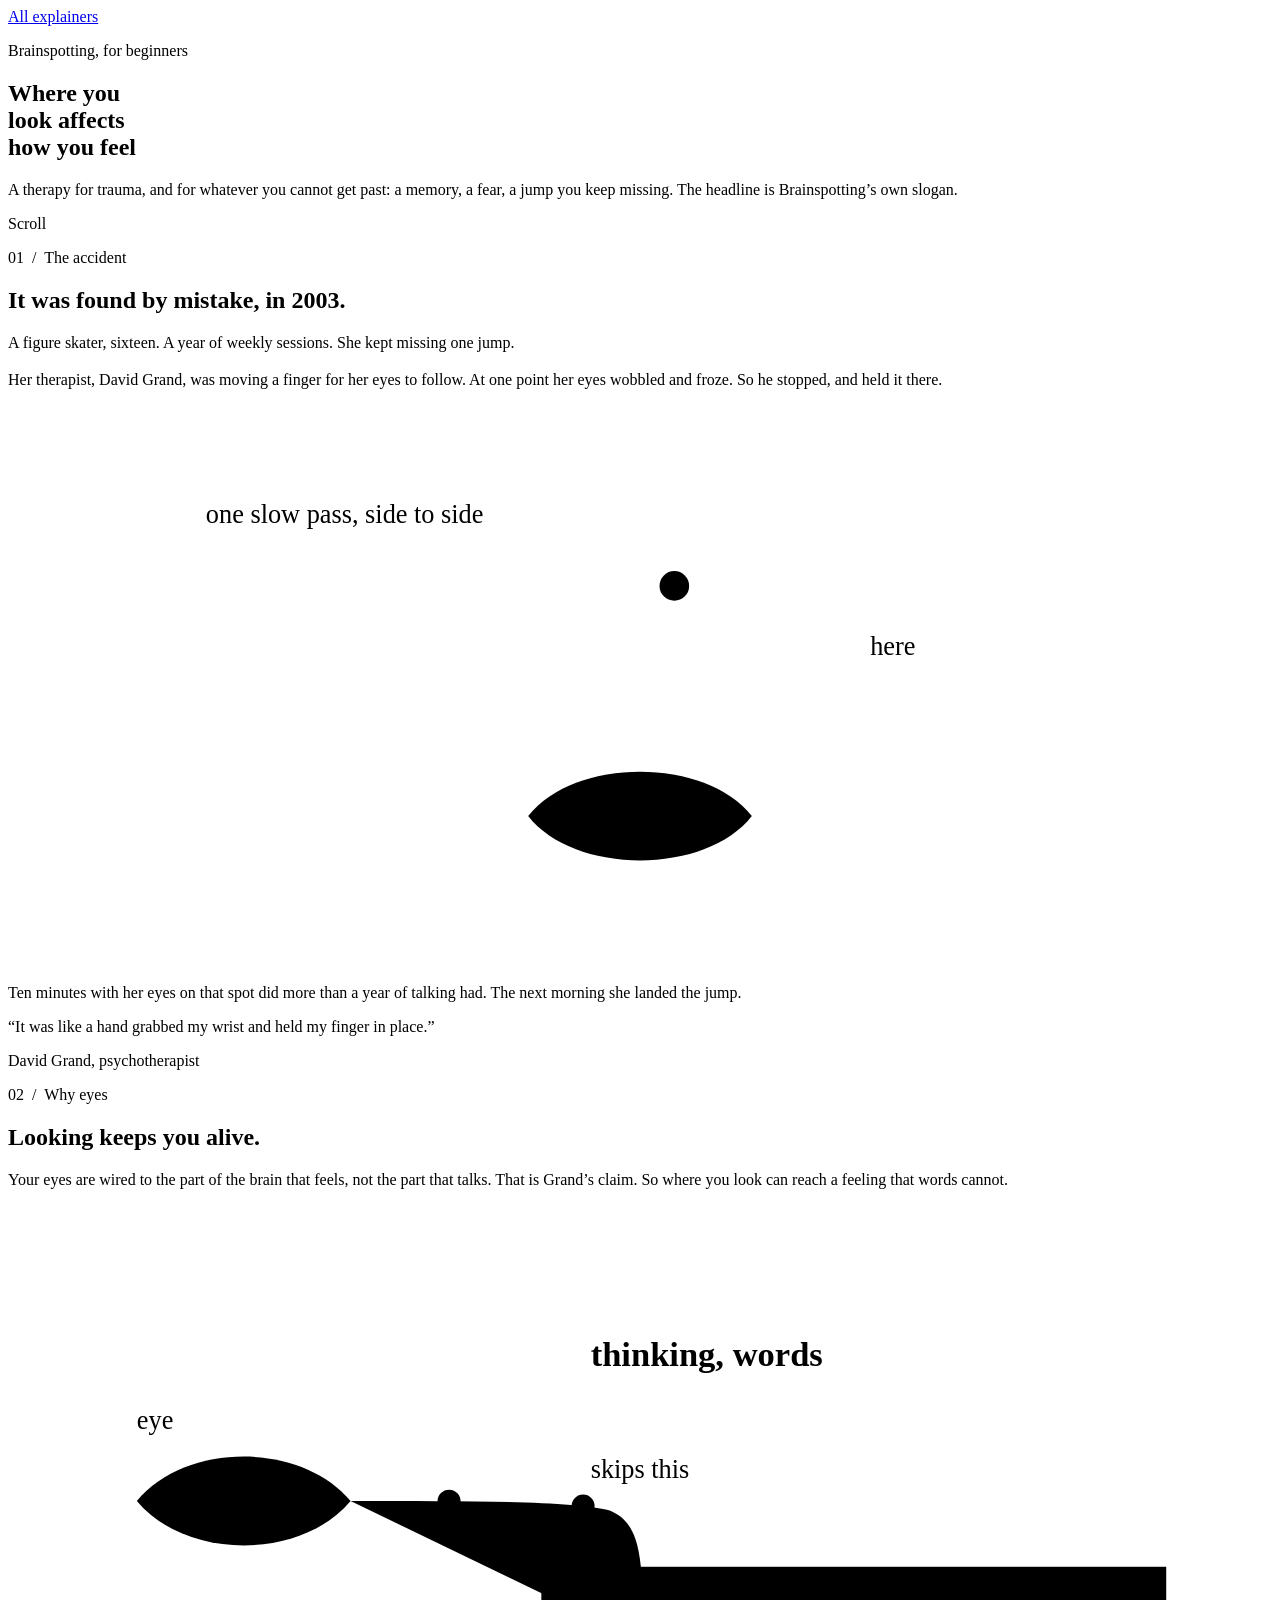
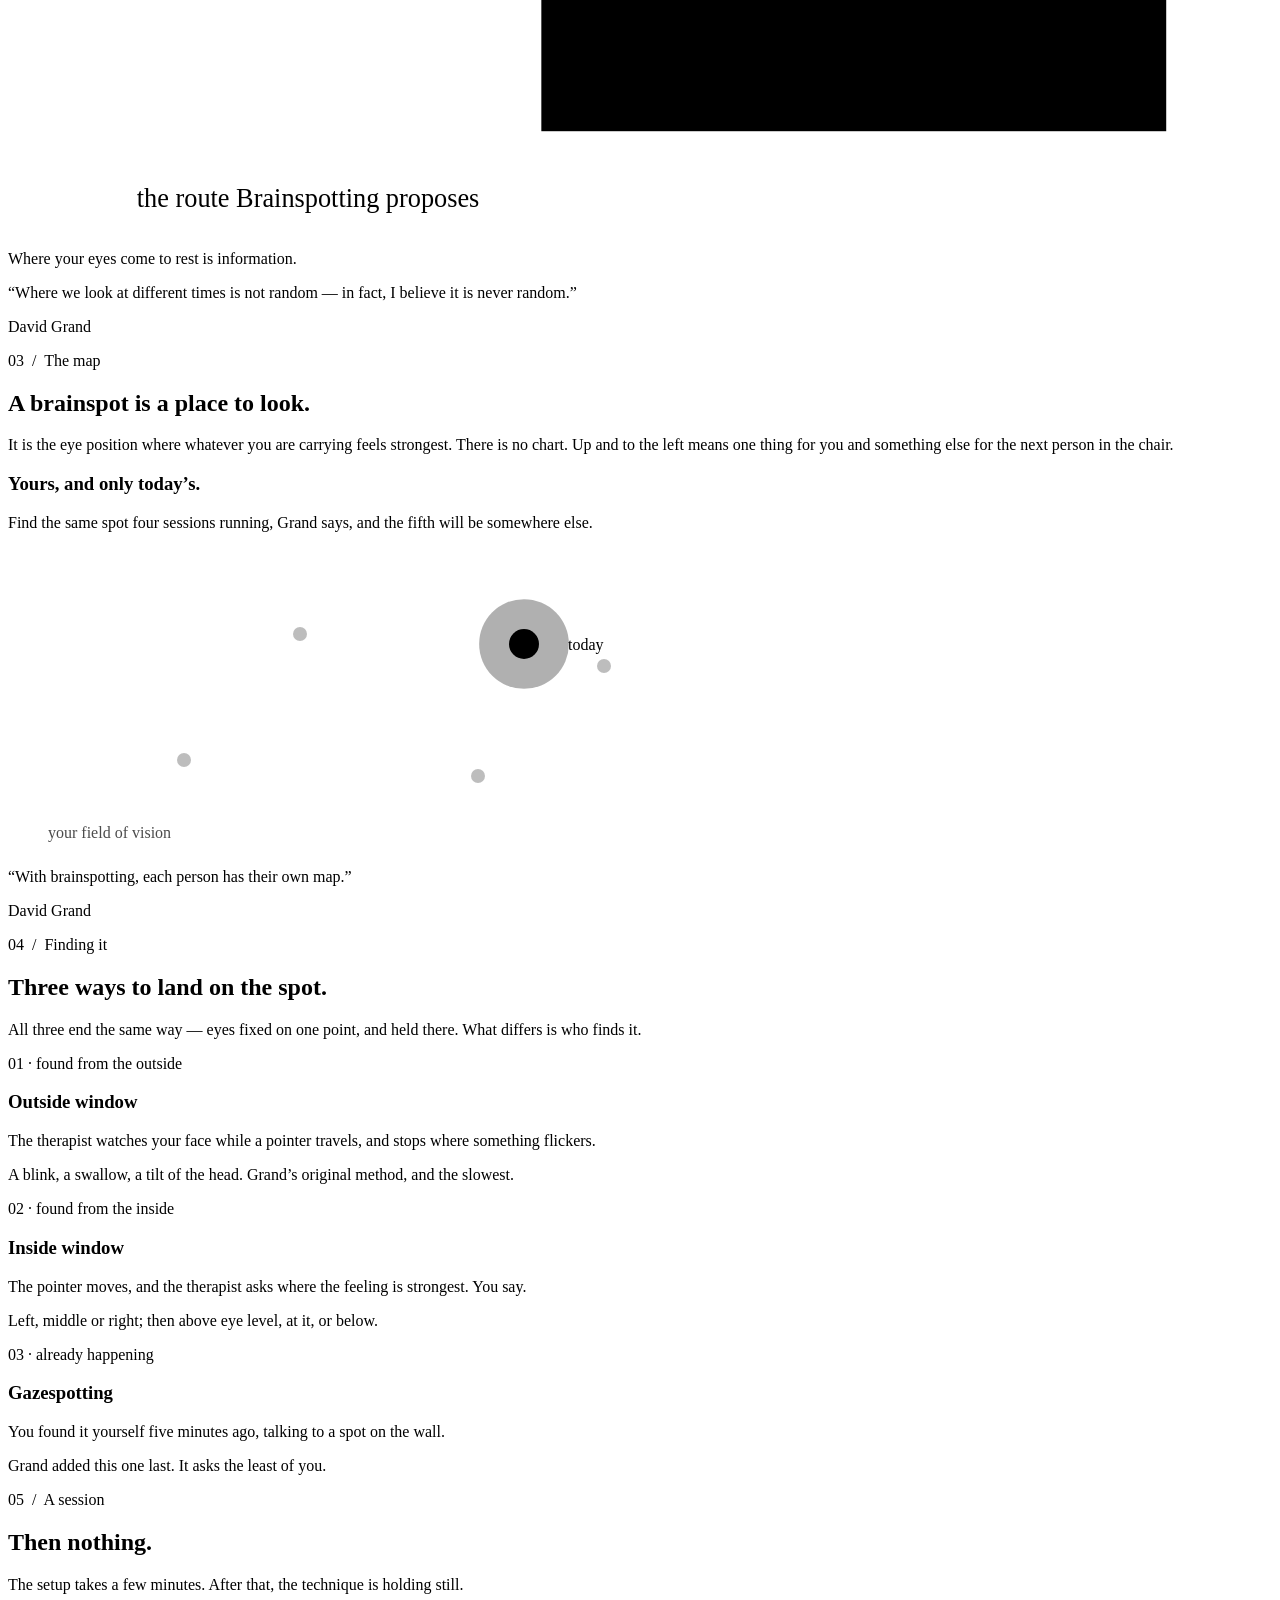
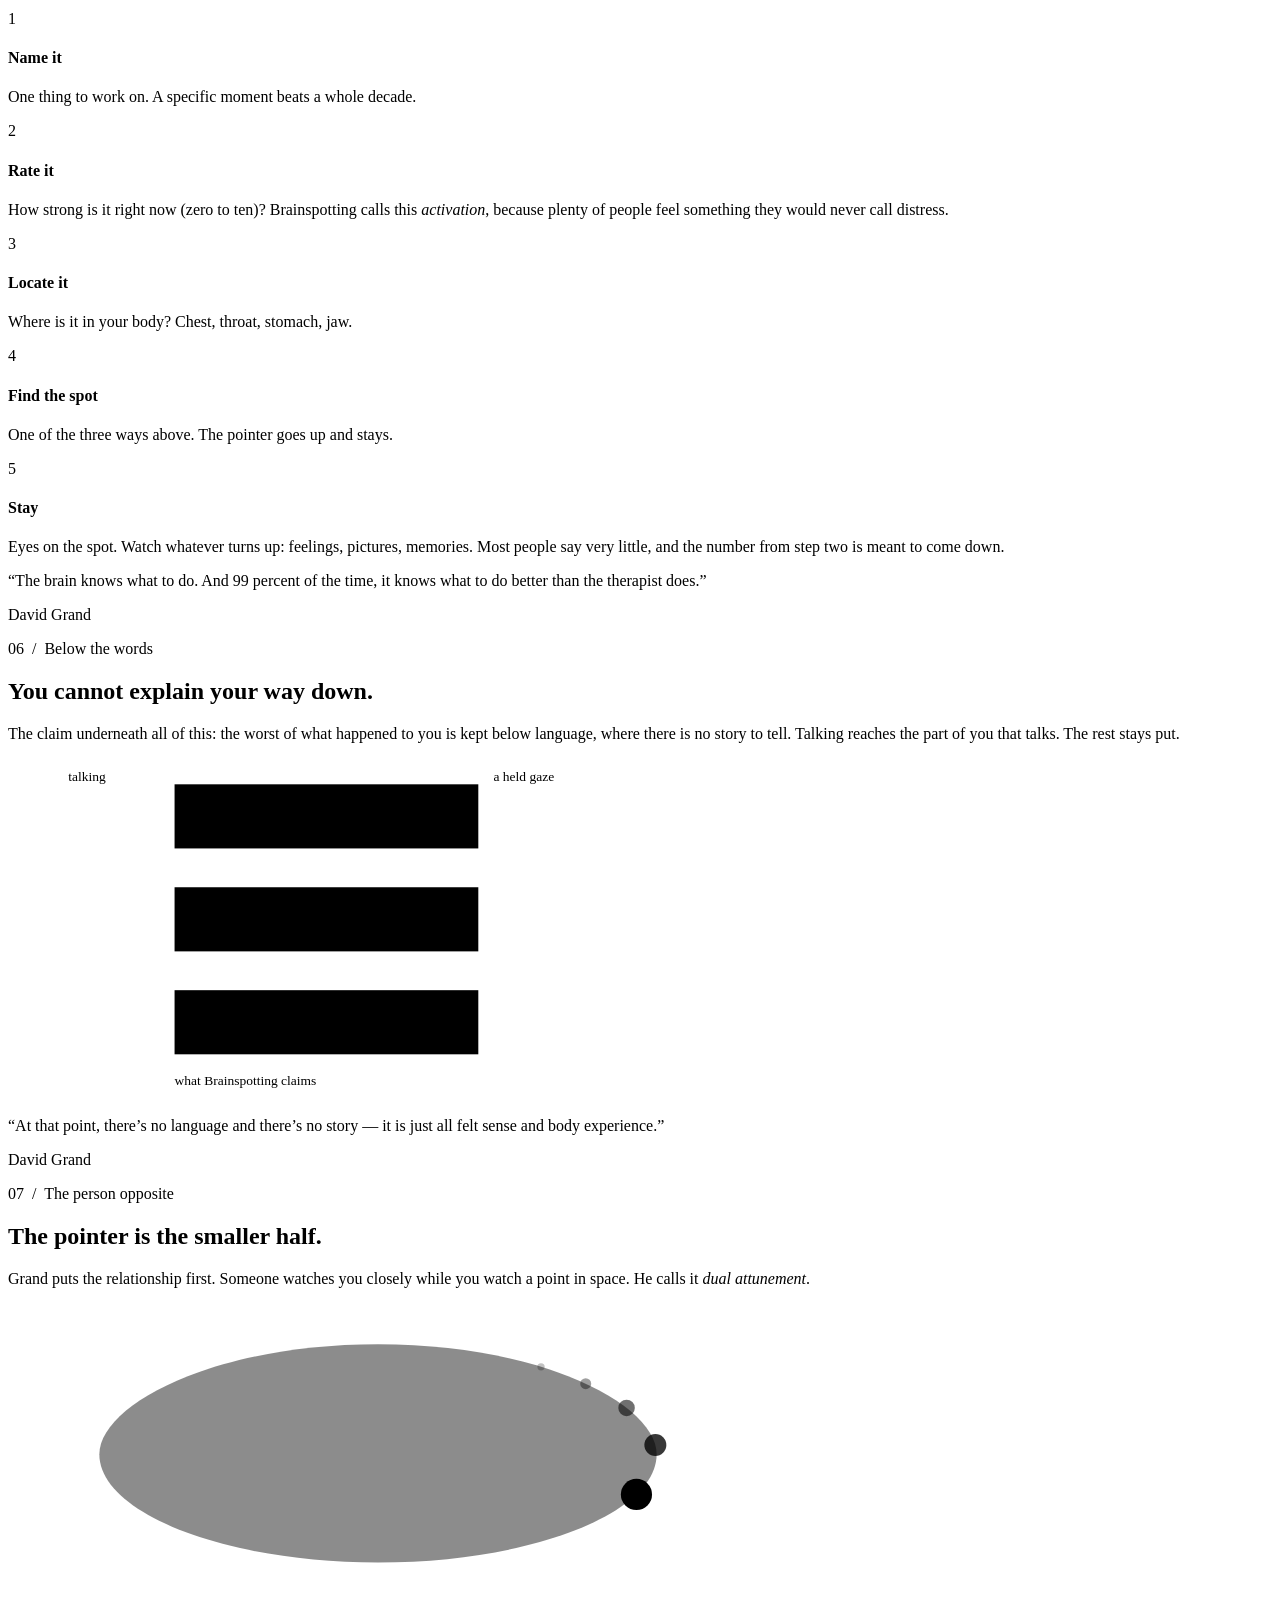
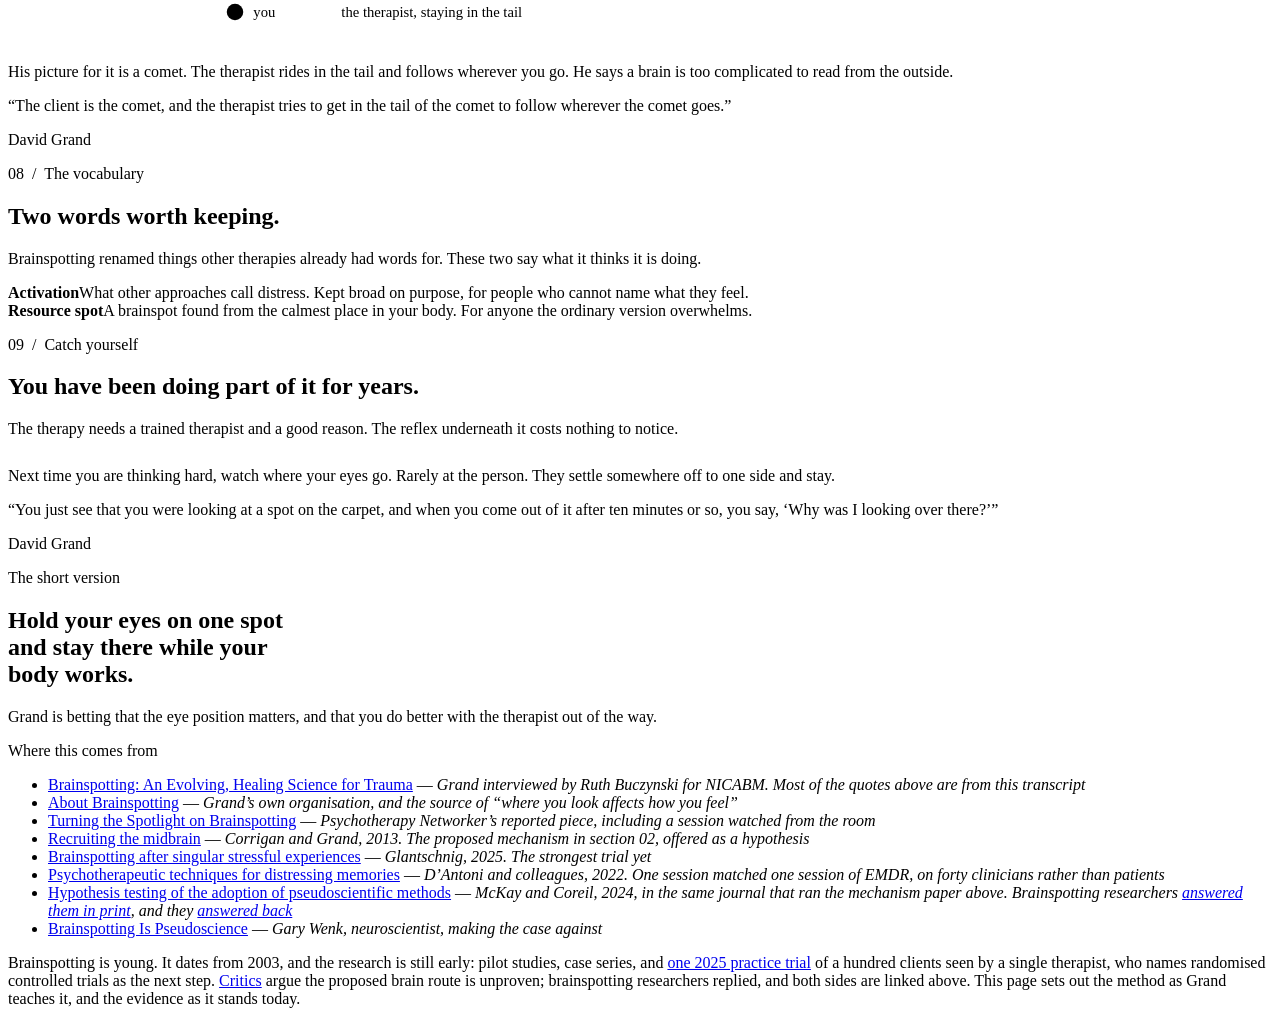
==== public/brainspotting/index.html @ 20234fe0 "Add the EMDR explainer; lead every hero with what it is for Third page, built with the brevity check" ====
<!DOCTYPE html>
<html lang="en">
<head>
<meta charset="utf-8">
<meta name="viewport" content="width=device-width, initial-scale=1">
<title>Where You Look Affects How You Feel — Brainspotting</title>
<meta name="description" content="A beginner's guide to Brainspotting: how David Grand found it by accident in 2003, what a brainspot is, the three ways of finding one, and where the evidence stands.">
<link rel="stylesheet" href="/assets/explainer.css">
</head>
<body>

<!-- ============ HERO ============ -->
<section class="hero">
  <a class="backlink" href="/">All explainers</a>
  <p class="eyebrow">Brainspotting, for beginners</p>
  <h1>Where you<br>look affects<br>how you feel</h1>
  <p class="sub">A therapy for trauma, and for whatever you cannot get past: a memory, a fear, a jump you keep missing. The headline is Brainspotting&rsquo;s own slogan.</p>
  <div class="colourbar"><span></span><span></span><span></span></div>
  <div class="scrollcue"><i></i> Scroll</div>
</section>

<!-- ============ 1. THE ACCIDENT ============ -->
<section class="rule-top">
  <p class="eyebrow">01 &nbsp;/&nbsp; The accident</p>
  <h2>It was found by mistake, in 2003.</h2>
  <p class="lede">A figure skater, sixteen. A year of weekly sessions. She kept missing one jump.</p>
  <p class="lede" style="margin-top:1.2rem">Her therapist, David Grand, was moving a finger for her eyes to follow. At one point her eyes wobbled and froze. So he stopped, and held it there.</p>

  <figure>
    <svg class="fig" viewBox="0 0 720 340" role="img" aria-label="A pointer travelling slowly across a horizontal line, wobbling and stopping at one point, with an eye below looking up at that point.">
      <defs>
        <path id="sweep" d="M96,110 L392,110 C404,96 414,126 426,104 C436,90 448,128 458,110 L466,110"/>
      </defs>

      <line class="trace" x1="96" y1="110" x2="630" y2="110"/>
      <line class="trace" x1="96" y1="98" x2="96" y2="122"/>
      <line class="trace" x1="630" y1="98" x2="630" y2="122"/>

      <!-- gaze line, drawn in only once the spot has been found -->
      <line class="trace" x1="360" y1="228" x2="466" y2="126" opacity="0">
        <animate attributeName="opacity" dur="7s" repeatCount="indefinite"
                 values="0;0;.9;.9;0;0" keyTimes="0;.42;.5;.86;.92;1"/>
      </line>

      <circle cx="466" cy="110" r="9" opacity="0" style="fill: var(--accent-b)">
        <animate attributeName="opacity" dur="7s" repeatCount="indefinite"
                 values="0;0;1;1;0;0" keyTimes="0;.40;.46;.86;.92;1"/>
      </circle>
      <circle class="halo" cx="466" cy="110" r="12" opacity="0">
        <animate attributeName="r" dur="7s" repeatCount="indefinite"
                 values="12;12;56;56" keyTimes="0;.42;.74;1"/>
        <animate attributeName="opacity" dur="7s" repeatCount="indefinite"
                 values="0;0;.85;0;0" keyTimes="0;.42;.5;.74;1"/>
      </circle>

      <circle class="pulse-dot" r="9" opacity="0">
        <animate attributeName="opacity" dur="7s" repeatCount="indefinite"
                 values="0;1;1;1;0;0" keyTimes="0;.04;.40;.86;.92;1"/>
        <animateMotion dur="7s" repeatCount="indefinite" calcMode="linear"
                       keyPoints="0;1;1;0" keyTimes="0;.40;.92;1">
          <mpath href="#sweep"/>
        </animateMotion>
      </circle>

      <path class="body-outline" d="M292,250 C320,214 400,214 428,250 C400,286 320,286 292,250 Z"/>
      <circle cx="360" cy="250" r="15" style="fill: var(--ink)" opacity=".5">
        <animate attributeName="cx" dur="7s" repeatCount="indefinite"
                 values="352;372;372;352" keyTimes="0;.40;.90;1"/>
      </circle>

      <text class="svg-label" x="96" y="72">one slow pass, side to side</text>
      <text class="svg-label" x="500" y="152" style="fill: var(--accent-b)">here</text>
    </svg>
  </figure>

  <p class="lede">Ten minutes with her eyes on that spot did more than a year of talking had. The next morning she landed the jump.</p>

  <p class="quote">&ldquo;It was like a hand grabbed my wrist and held my finger in place.&rdquo;</p>
  <p class="attrib">David Grand, psychotherapist</p>
</section>

<!-- ============ 2. WHY EYES ============ -->
<section class="rule-top">
  <p class="eyebrow">02 &nbsp;/&nbsp; Why eyes</p>
  <h2>Looking keeps you alive.</h2>
  <p class="lede">Your eyes are wired to the part of the brain that feels, not the part that talks. That is Grand&rsquo;s claim. So where you look can reach a feeling that words cannot.</p>

  <figure>
    <svg class="fig" viewBox="0 0 720 380" role="img" aria-label="An eye on the left and two stacked blocks on the right, thinking and words above, old brain and body below. One line runs from the eye, passes under the top block, and lands in the lower one.">
      <defs>
        <path id="deep" d="M184,180 C260,180 322,180 342,186 C360,194 362,212 362,266"/>
      </defs>

      <!-- the block the route skips -->
      <rect x="300" y="40" width="380" height="100" style="fill:none; stroke: var(--ink)" stroke-width="2" opacity=".22"/>
      <text x="330" y="98" style="font-family: var(--sans); font-size:21px; font-weight:800; fill: var(--ink-faint)">thinking, words</text>

      <!-- the block the route lands in -->
      <rect x="300" y="220" width="380" height="100" style="fill: var(--field-c)"/>
      <text x="396" y="278" style="font-family: var(--sans); font-size:21px; font-weight:800; fill: var(--on-field)">old brain, body</text>

      <path class="body-outline" d="M54,180 C84,144 154,144 184,180 C154,216 84,216 54,180 Z"/>
      <circle cx="119" cy="180" r="15" style="fill: var(--ink)" opacity=".5"/>

      <path class="nerve" d="M184,180 C260,180 322,180 342,186 C360,194 362,212 362,266"/>
      <circle class="organ" cx="362" cy="266" r="11"/>

      <circle class="pulse-dot" r="7">
        <animateMotion dur="3.6s" repeatCount="indefinite"><mpath href="#deep"/></animateMotion>
      </circle>
      <circle class="pulse-dot" r="7" opacity="0">
        <set attributeName="opacity" to="1" begin="1.2s" fill="freeze"/>
        <animateMotion dur="3.6s" repeatCount="indefinite" begin="1.2s"><mpath href="#deep"/></animateMotion>
      </circle>
      <circle class="pulse-dot" r="7" opacity="0">
        <set attributeName="opacity" to="1" begin="2.4s" fill="freeze"/>
        <animateMotion dur="3.6s" repeatCount="indefinite" begin="2.4s"><mpath href="#deep"/></animateMotion>
      </circle>

      <text class="svg-label" x="54" y="136">eye</text>
      <text class="svg-label" x="330" y="166" style="fill: var(--accent-b)">skips this</text>
      <text class="svg-label" x="54" y="366" style="fill: var(--ink-faint)">the route Brainspotting proposes</text>
    </svg>
  </figure>

  <p class="lede">Where your eyes come to rest is information.</p>

  <p class="quote">&ldquo;Where we look at different times is not random &mdash; in fact, I believe it is never random.&rdquo;</p>
  <p class="attrib">David Grand</p>
</section>

<!-- ============ 3. THE MAP ============ -->
<section class="rule-top">
  <p class="eyebrow">03 &nbsp;/&nbsp; The map</p>
  <h2>A brainspot is a place to look.</h2>
  <p class="lede">It is the eye position where whatever you are carrying feels strongest. There is no chart. Up and to the left means one thing for you and something else for the next person in the chair.</p>

  <div class="panel a bleed">
    <div class="panel-inner">
      <h3>Yours, and only today&rsquo;s.</h3>
      <p>Find the same spot four sessions running, Grand says, and the fifth will be somewhere else.</p>

      <svg class="fig" viewBox="0 0 720 300" style="max-width:720px" role="img" aria-label="A rectangle standing for the field of vision, with one point clearly marked and several fainter points elsewhere in it.">
        <rect x="40" y="40" width="640" height="220" style="fill:none; stroke: var(--on-field)" stroke-width="2" opacity=".3"/>
        <line x1="360" y1="40" x2="360" y2="260" style="stroke: var(--on-field)" stroke-width="1" opacity=".22"/>
        <line x1="40" y1="150" x2="680" y2="150" style="stroke: var(--on-field)" stroke-width="1" opacity=".22"/>

        <circle cx="176" cy="212" r="7" style="fill: var(--on-field)" opacity=".26"/>
        <circle cx="292" cy="86"  r="7" style="fill: var(--on-field)" opacity=".26"/>
        <circle cx="470" cy="228" r="7" style="fill: var(--on-field)" opacity=".26"/>
        <circle cx="596" cy="118" r="7" style="fill: var(--on-field)" opacity=".26"/>

        <circle cx="516" cy="96" r="15" style="fill: var(--on-field)"/>
        <circle class="halo" cx="516" cy="96" r="18" style="stroke: var(--on-field)">
          <animate attributeName="r" dur="3.4s" repeatCount="indefinite" values="18;62"/>
          <animate attributeName="opacity" dur="3.4s" repeatCount="indefinite" values=".8;0"/>
        </circle>

        <text class="svg-label" x="40" y="290" style="fill: var(--on-field); opacity:.7">your field of vision</text>
        <text class="svg-label" x="560" y="102" style="fill: var(--on-field)">today</text>
      </svg>
    </div>
  </div>

  <p class="quote">&ldquo;With brainspotting, each person has their own map.&rdquo;</p>
  <p class="attrib">David Grand</p>
</section>

<!-- ============ 4. THREE WAYS IN ============ -->
<section class="rule-top">
  <p class="eyebrow">04 &nbsp;/&nbsp; Finding it</p>
  <h2>Three ways to land on the spot.</h2>
  <p class="lede">All three end the same way &mdash; eyes fixed on one point, and held there. What differs is who finds it.</p>

  <div class="ladder bleed">
    <div class="slab a">
      <div class="slab-inner">
        <div>
          <p class="slab-pos">01 &middot; found from the outside</p>
          <h3>Outside window</h3>
          <p class="slab-says">The therapist watches your face while a pointer travels, and stops where something flickers.</p>
          <p class="slab-feels">A blink, a swallow, a tilt of the head. Grand&rsquo;s original method, and the slowest.</p>
        </div>
      </div>
    </div>

    <div class="slab b">
      <div class="slab-inner">
        <div>
          <p class="slab-pos">02 &middot; found from the inside</p>
          <h3>Inside window</h3>
          <p class="slab-says">The pointer moves, and the therapist asks where the feeling is strongest. You say.</p>
          <p class="slab-feels">Left, middle or right; then above eye level, at it, or below.</p>
        </div>
      </div>
    </div>

    <div class="slab c">
      <div class="slab-inner">
        <div>
          <p class="slab-pos">03 &middot; already happening</p>
          <h3>Gazespotting</h3>
          <p class="slab-says">You found it yourself five minutes ago, talking to a spot on the wall.</p>
          <p class="slab-feels">Grand added this one last. It asks the least of you.</p>
        </div>
      </div>
    </div>
  </div>
</section>

<!-- ============ 5. THE SESSION ============ -->
<section class="rule-top">
  <p class="eyebrow">05 &nbsp;/&nbsp; A session</p>
  <h2>Then nothing.</h2>
  <p class="lede">The setup takes a few minutes. After that, the technique is holding still.</p>

  <div class="rs">
    <div class="r">
      <div class="num">1</div>
      <div>
        <h4>Name it</h4>
        <p>One thing to work on. A specific moment beats a whole decade.</p>
      </div>
    </div>
    <div class="r">
      <div class="num">2</div>
      <div>
        <h4>Rate it</h4>
        <p>How strong is it right now (zero to ten)? Brainspotting calls this <em>activation</em>, because plenty of people feel something they would never call distress.</p>
      </div>
    </div>
    <div class="r">
      <div class="num">3</div>
      <div>
        <h4>Locate it</h4>
        <p>Where is it in your body? Chest, throat, stomach, jaw.</p>
      </div>
    </div>
    <div class="r">
      <div class="num">4</div>
      <div>
        <h4>Find the spot</h4>
        <p>One of the three ways above. The pointer goes up and stays.</p>
      </div>
    </div>
    <div class="r">
      <div class="num">5</div>
      <div>
        <h4>Stay</h4>
        <p>Eyes on the spot. Watch whatever turns up: feelings, pictures, memories. Most people say very little, and the number from step two is meant to come down.</p>
      </div>
    </div>
  </div>

  <p class="quote">&ldquo;The brain knows what to do. And 99 percent of the time, it knows what to do better than the therapist does.&rdquo;</p>
  <p class="attrib">David Grand</p>
</section>

<!-- ============ 6. BELOW LANGUAGE ============ -->
<section class="rule-top">
  <p class="eyebrow">06 &nbsp;/&nbsp; Below the words</p>
  <h2>You cannot explain your way down.</h2>
  <p class="lede">The claim underneath all of this: the worst of what happened to you is kept below language, where there is no story to tell. Talking reaches the part of you that talks. The rest stays put.</p>

  <figure>
    <svg class="fig" viewBox="0 0 640 400" style="max-width:540px" role="img" aria-label="Three stacked bands standing for layers of the brain, with talking reaching only the top band and a fixed gaze reaching all three.">
      <rect x="150" y="30"  width="360" height="76" style="fill: var(--field-a)"/>
      <text x="176" y="76" style="font-family: var(--sans); font-size:21px; font-weight:800; fill: var(--on-field)">words and story</text>

      <rect x="150" y="152" width="360" height="76" style="fill: var(--field-b)"/>
      <text x="176" y="198" style="font-family: var(--sans); font-size:21px; font-weight:800; fill: var(--on-field)">feeling</text>

      <rect x="150" y="274" width="360" height="76" style="fill: var(--field-c)"/>
      <text x="176" y="320" style="font-family: var(--sans); font-size:21px; font-weight:800; fill: var(--on-field)">what the body kept</text>

      <path d="M104,34 L104,96" style="fill:none; stroke: var(--ink)" stroke-width="4" opacity=".3"/>
      <path d="M92,80 L104,100 L116,80" style="fill:none; stroke: var(--ink)" stroke-width="4" opacity=".3"/>
      <text class="svg-label" x="24" y="26" style="fill: var(--ink-faint)">talking</text>

      <path d="M556,34 L556,322" style="fill:none; stroke: var(--accent-b)" stroke-width="4"/>
      <path d="M544,306 L556,326 L568,306" style="fill:none; stroke: var(--accent-b)" stroke-width="4"/>
      <text class="svg-label" x="528" y="26" style="fill: var(--accent-b)">a held gaze</text>

      <text class="svg-label" x="150" y="386" style="fill: var(--ink-faint)">what Brainspotting claims</text>
    </svg>
  </figure>

  <p class="quote">&ldquo;At that point, there&rsquo;s no language and there&rsquo;s no story &mdash; it is just all felt sense and body experience.&rdquo;</p>
  <p class="attrib">David Grand</p>
</section>

<!-- ============ 7. THE PERSON OPPOSITE ============ -->
<section class="rule-top">
  <p class="eyebrow">07 &nbsp;/&nbsp; The person opposite</p>
  <h2>The pointer is the smaller half.</h2>
  <p class="lede">Grand puts the relationship first. Someone watches you closely while you watch a point in space. He calls it <em>dual attunement</em>.</p>

  <figure>
    <svg class="fig" viewBox="0 0 720 370" style="max-width:660px" role="img" aria-label="A comet travelling a closed loop with a trailing tail, standing for the client, and a small ring following inside the tail, standing for the therapist.">
      <defs>
        <path id="orbit" d="M360,44 C540,44 664,110 664,164 C664,228 528,282 360,282 C192,282 56,228 56,164 C56,110 180,44 360,44 Z"/>
      </defs>

      <path class="trace" d="M360,44 C540,44 664,110 664,164 C664,228 528,282 360,282 C192,282 56,228 56,164 C56,110 180,44 360,44 Z" opacity=".45"/>

      <circle r="4" opacity=".24" style="fill: var(--accent-a)">
        <animateMotion dur="16s" repeatCount="indefinite" begin="0s"><mpath href="#orbit"/></animateMotion>
      </circle>
      <circle r="6" opacity=".38" style="fill: var(--accent-a)">
        <animateMotion dur="16s" repeatCount="indefinite" begin="-.6s"><mpath href="#orbit"/></animateMotion>
      </circle>
      <circle r="9" opacity=".56" style="fill: var(--accent-a)">
        <animateMotion dur="16s" repeatCount="indefinite" begin="-1.2s"><mpath href="#orbit"/></animateMotion>
      </circle>
      <circle r="12" opacity=".78" style="fill: var(--accent-a)">
        <animateMotion dur="16s" repeatCount="indefinite" begin="-1.8s"><mpath href="#orbit"/></animateMotion>
      </circle>
      <circle r="17" style="fill: var(--accent-a)">
        <animateMotion dur="16s" repeatCount="indefinite" begin="-2.5s"><mpath href="#orbit"/></animateMotion>
      </circle>

      <circle r="9" style="fill:none; stroke: var(--accent-b)" stroke-width="3">
        <animateMotion dur="16s" repeatCount="indefinite" begin="-.9s"><mpath href="#orbit"/></animateMotion>
      </circle>

      <circle cx="204" cy="336" r="9" style="fill: var(--accent-a)"/>
      <text class="svg-label" x="224" y="342">you</text>
      <circle cx="300" cy="336" r="8" style="fill:none; stroke: var(--accent-b)" stroke-width="3"/>
      <text class="svg-label" x="320" y="342">the therapist, staying in the tail</text>
    </svg>
  </figure>

  <p class="lede">His picture for it is a comet. The therapist rides in the tail and follows wherever you go. He says a brain is too complicated to read from the outside.</p>

  <p class="quote">&ldquo;The client is the comet, and the therapist tries to get in the tail of the comet to follow wherever the comet goes.&rdquo;</p>
  <p class="attrib">David Grand</p>
</section>

<!-- ============ 8. VOCABULARY ============ -->
<section class="rule-top">
  <p class="eyebrow">08 &nbsp;/&nbsp; The vocabulary</p>
  <h2>Two words worth keeping.</h2>
  <p class="lede">Brainspotting renamed things other therapies already had words for. These two say what it thinks it is doing.</p>

  <div class="helps">
    <div class="help"><strong>Activation</strong><span>What other approaches call distress. Kept broad on purpose, for people who cannot name what they feel.</span></div>
    <div class="help"><strong>Resource spot</strong><span>A brainspot found from the calmest place in your body. For anyone the ordinary version overwhelms.</span></div>
  </div>
</section>

<!-- ============ 9. NOTICE IT ============ -->
<section class="rule-top">
  <p class="eyebrow">09 &nbsp;/&nbsp; Catch yourself</p>
  <h2>You have been doing part of it for years.</h2>
  <p class="lede">The therapy needs a trained therapist and a good reason. The reflex underneath it costs nothing to notice.</p>
  <p class="lede" style="margin-top:1.8rem">Next time you are thinking hard, watch where your eyes go. Rarely at the person. They settle somewhere off to one side and stay.</p>

  <p class="quote">&ldquo;You just see that you were looking at a spot on the carpet, and when you come out of it after ten minutes or so, you say, &lsquo;Why was I looking over there?&rsquo;&rdquo;</p>
  <p class="attrib">David Grand</p>
</section>

<!-- ============ 10. THE SHORT VERSION ============ -->
<section class="rule-top">
  <p class="eyebrow">The short version</p>
  <h2 style="max-width:24ch">Hold your eyes on one spot and stay there while your body works.</h2>
  <p class="lede">Grand is betting that the eye position matters, and that you do better with the therapist out of the way.</p>
</section>

<!-- ============ SOURCES ============ -->
<section class="rule-top sources">
  <p class="eyebrow">Where this comes from</p>
  <ul>
    <li><a href="https://s3.amazonaws.com/nicabm-stealthseminar/Rethinking-trauma-new/David/NICABM-DavidGrand-Transcript2.pdf">Brainspotting: An Evolving, Healing Science for Trauma</a> &mdash; <em>Grand interviewed by Ruth Buczynski for NICABM. Most of the quotes above are from this transcript</em></li>
    <li><a href="https://brainspotting.com/about-brainspotting/">About Brainspotting</a> &mdash; <em>Grand&rsquo;s own organisation, and the source of &ldquo;where you look affects how you feel&rdquo;</em></li>
    <li><a href="https://www.psychotherapynetworker.org/article/turning-the-spotlight-on-brainspotting/">Turning the Spotlight on Brainspotting</a> &mdash; <em>Psychotherapy Networker&rsquo;s reported piece, including a session watched from the room</em></li>
    <li><a href="https://doi.org/10.1016/j.mehy.2013.03.005">Recruiting the midbrain</a> &mdash; <em>Corrigan and Grand, 2013. The proposed mechanism in section 02, offered as a hypothesis</em></li>
    <li><a href="https://doi.org/10.1007/s00729-025-00275-5">Brainspotting after singular stressful experiences</a> &mdash; <em>Glantschnig, 2025. The strongest trial yet</em></li>
    <li><a href="https://doi.org/10.3390/ijerph19031142">Psychotherapeutic techniques for distressing memories</a> &mdash; <em>D&rsquo;Antoni and colleagues, 2022. One session matched one session of EMDR, on forty clinicians rather than patients</em></li>
    <li><a href="https://doi.org/10.1016/j.mehy.2023.111229">Hypothesis testing of the adoption of pseudoscientific methods</a> &mdash; <em>McKay and Coreil, 2024, in the same journal that ran the mechanism paper above. Brainspotting researchers <a href="https://doi.org/10.1016/j.mehy.2024.111295">answered them in print</a>, and they <a href="https://doi.org/10.1016/j.mehy.2024.111339">answered back</a></em></li>
    <li><a href="https://www.psychologytoday.com/us/blog/your-brain-on-food/202505/brainspotting-is-pseudoscience">Brainspotting Is Pseudoscience</a> &mdash; <em>Gary Wenk, neuroscientist, making the case against</em></li>
  </ul>
  <p class="caveat">Brainspotting is young. It dates from 2003, and the research is still early: pilot studies, case series, and <a href="https://doi.org/10.1007/s00729-025-00275-5">one 2025 practice trial</a> of a hundred clients seen by a single therapist, who names randomised controlled trials as the next step. <a href="https://doi.org/10.1016/j.mehy.2023.111229">Critics</a> argue the proposed brain route is unproven; brainspotting researchers replied, and both sides are linked above. This page sets out the method as Grand teaches it, and the evidence as it stands today.</p>
</section>

</body>
</html>
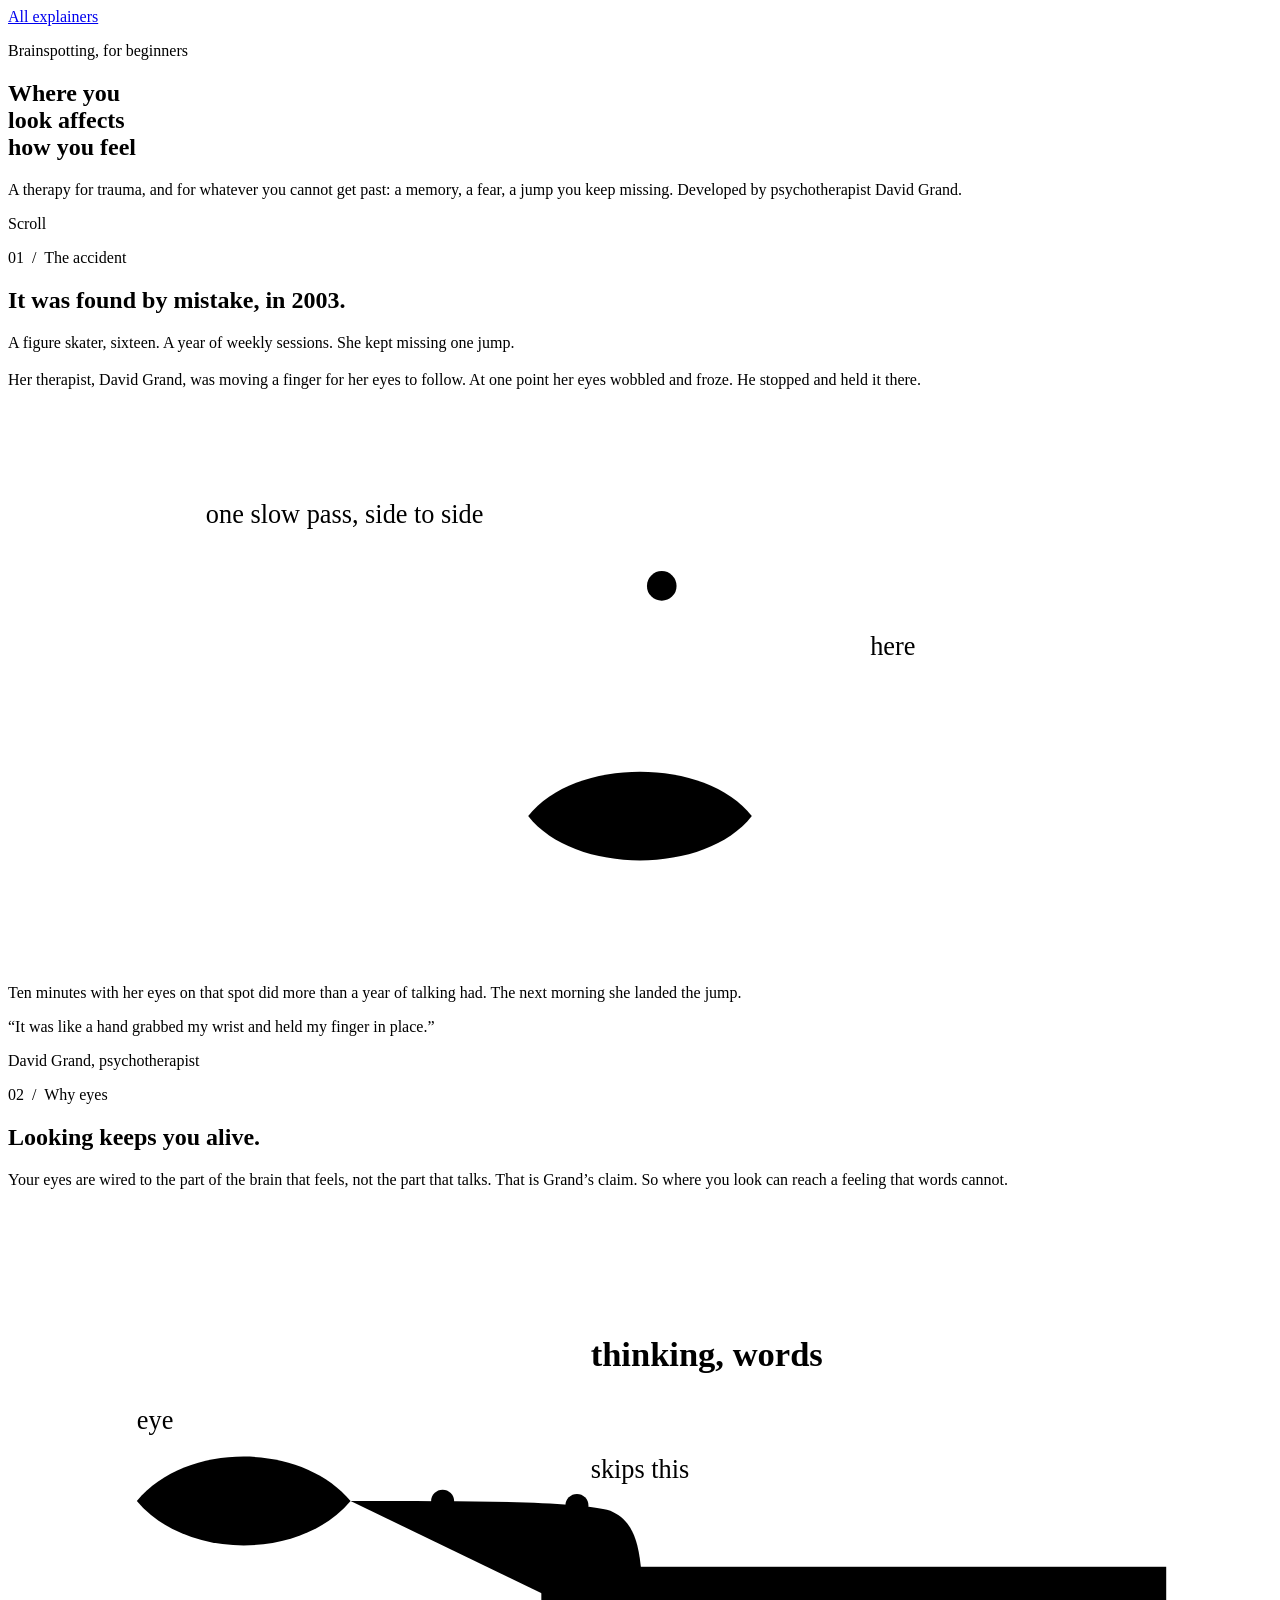
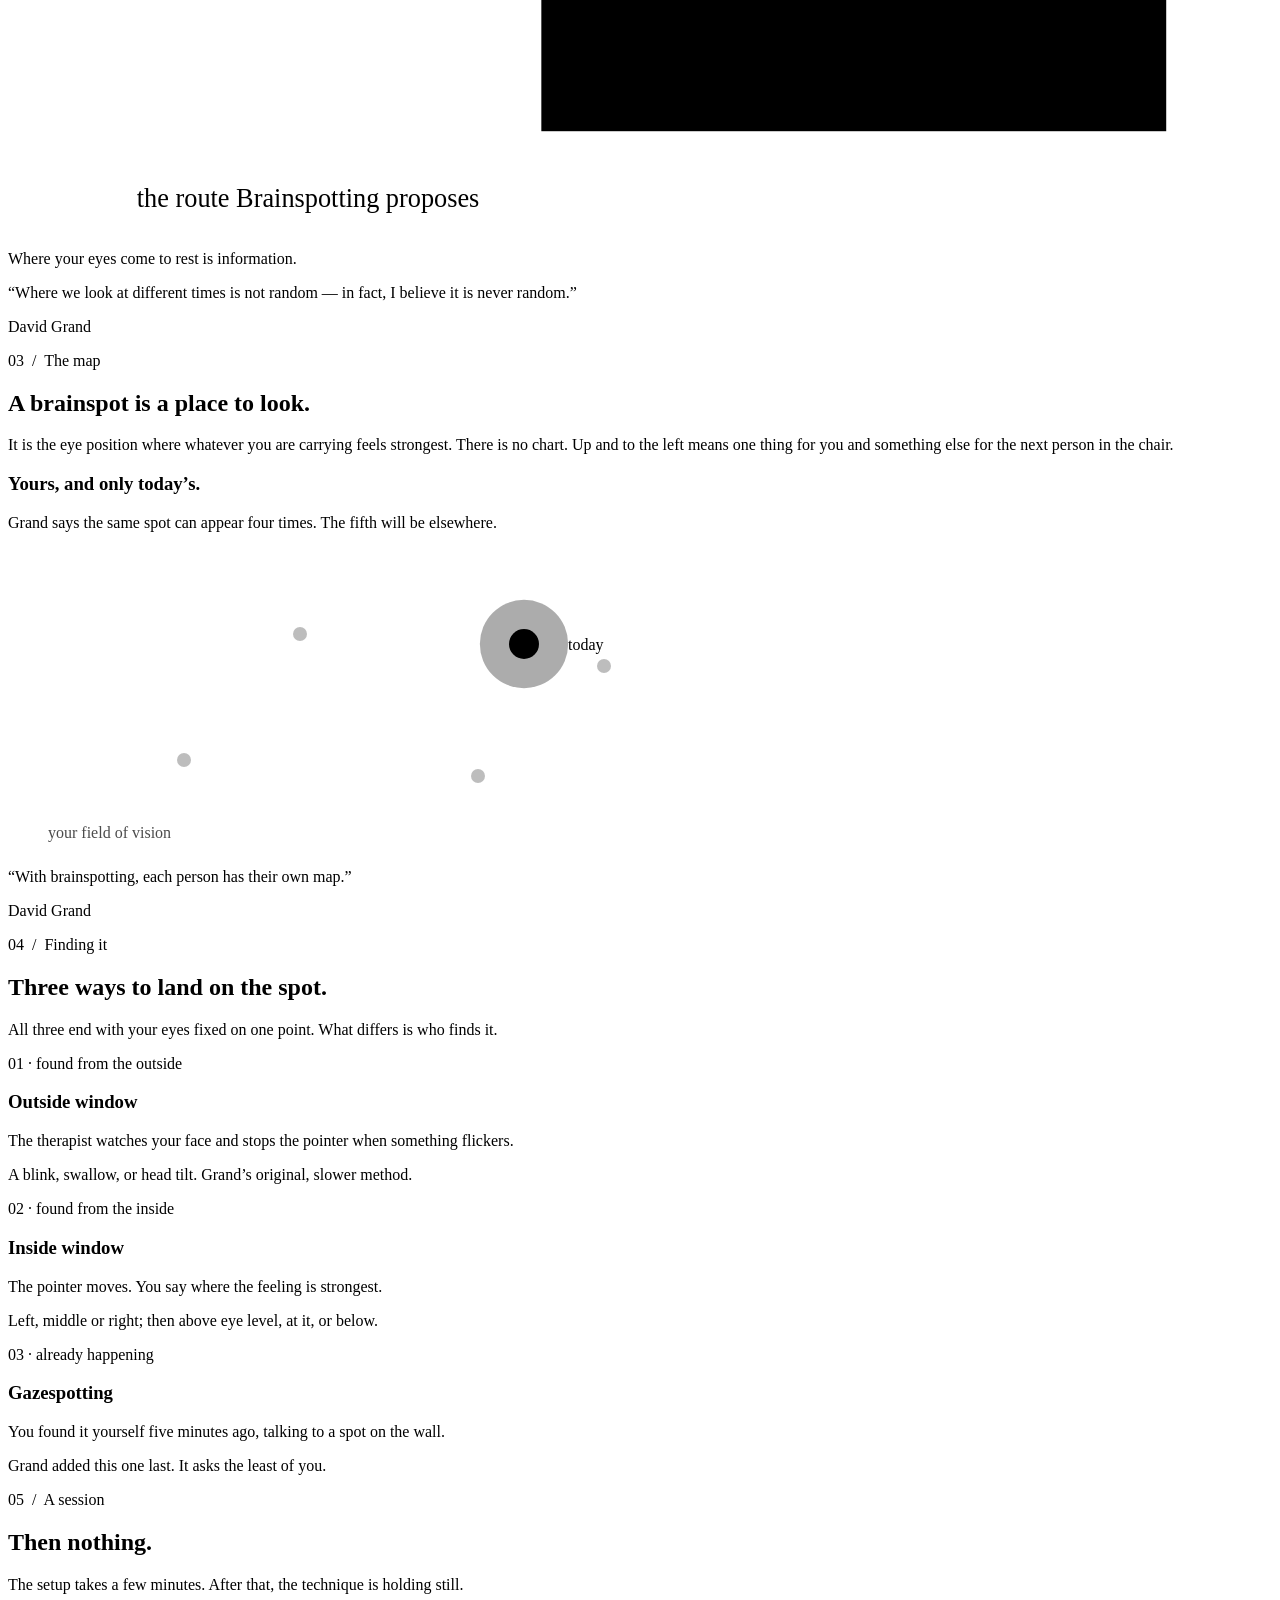
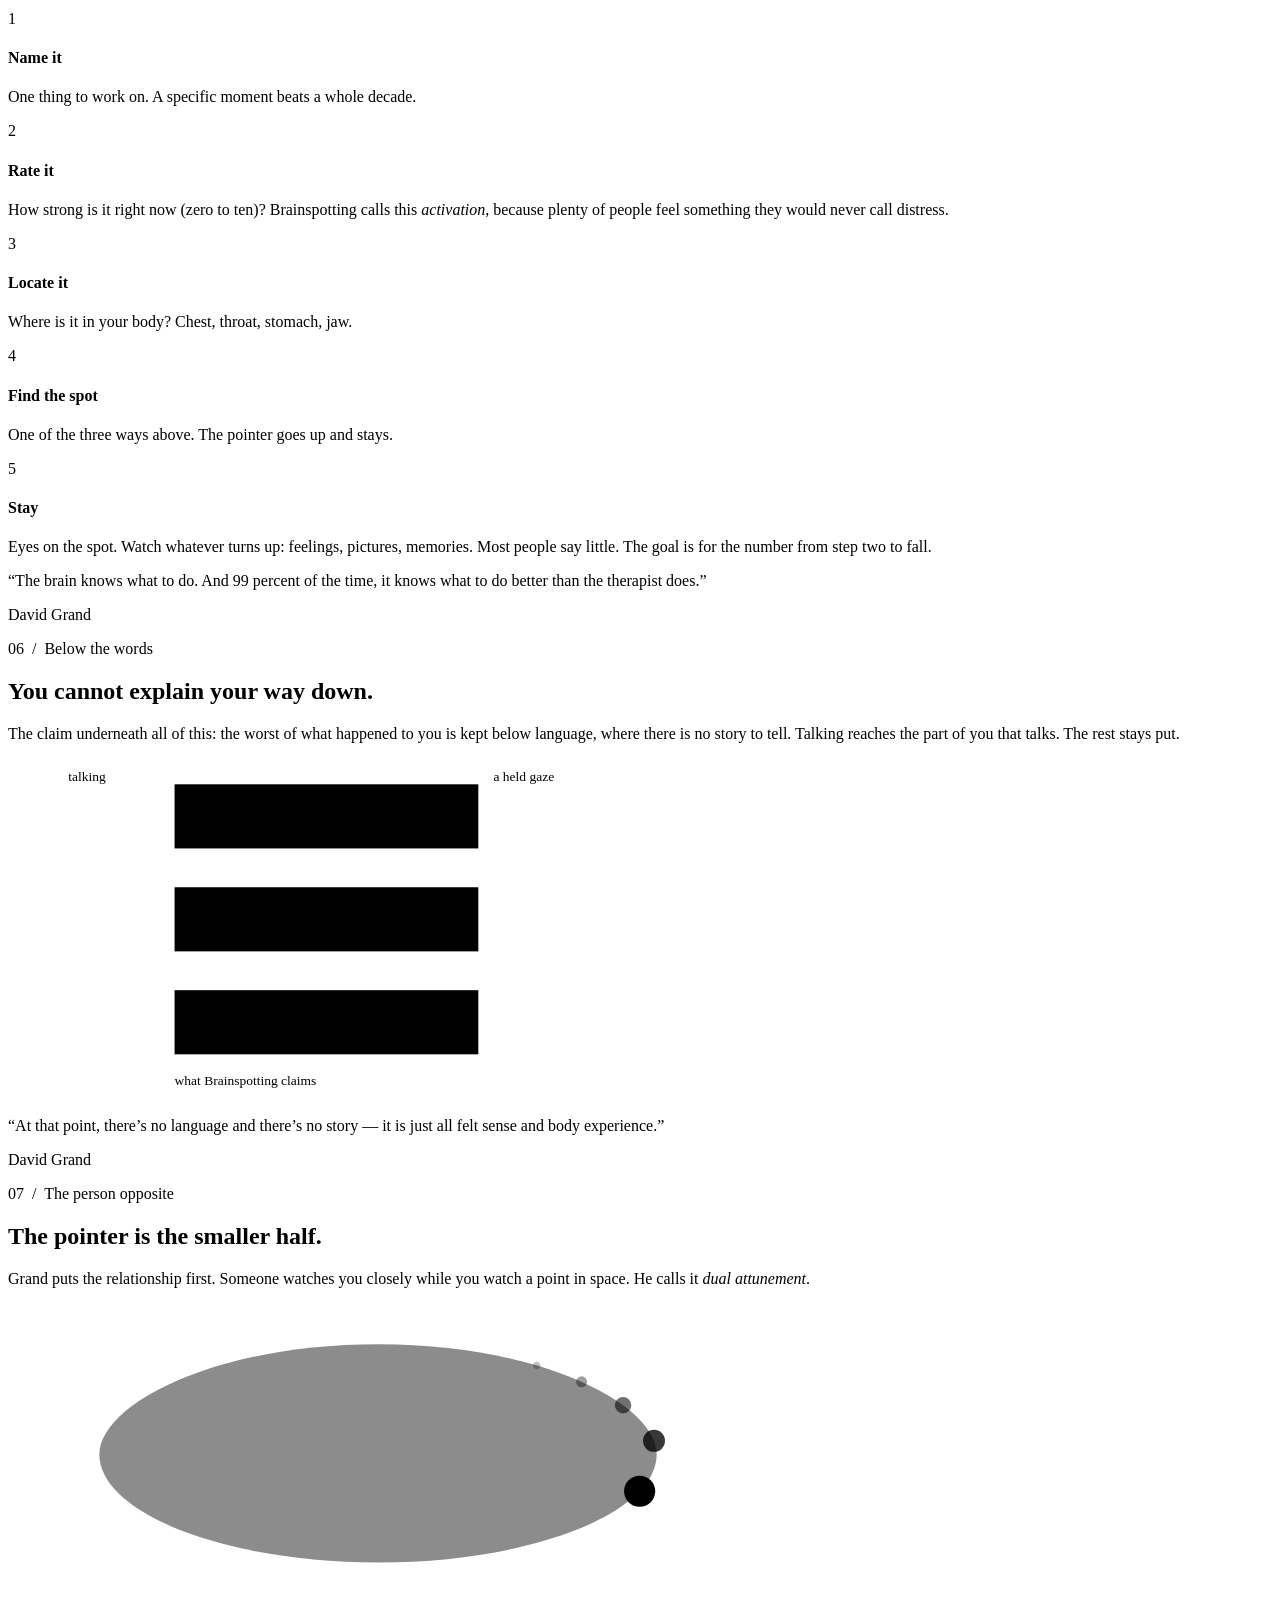
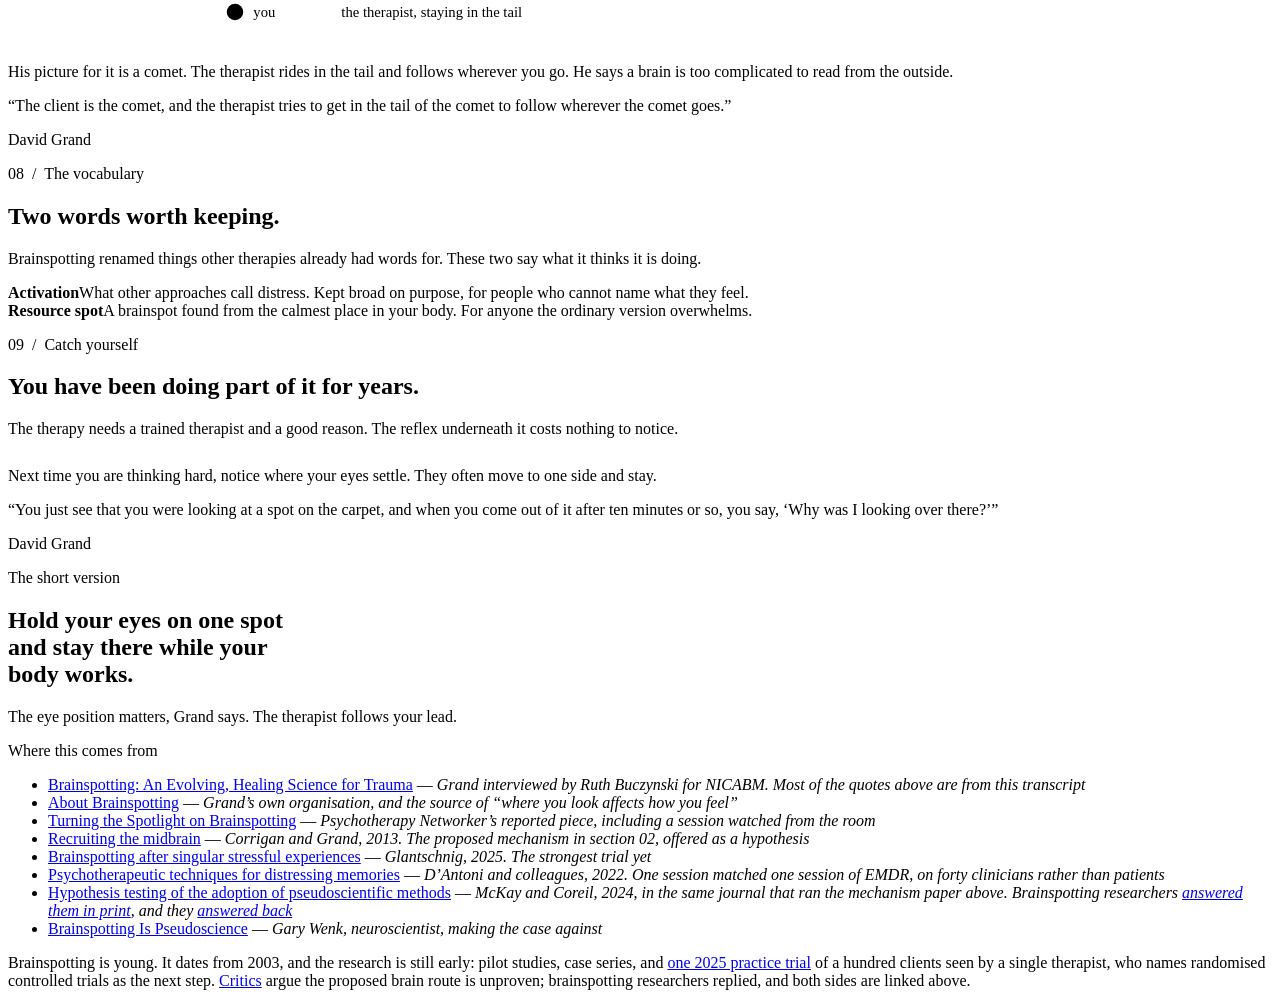
==== commit 64f49c99: "Tighten explainer copy and accessibility" ====
--- a/public/brainspotting/index.html
+++ b/public/brainspotting/index.html
@@ -6,6 +6,7 @@
 <title>Where You Look Affects How You Feel — Brainspotting</title>
 <meta name="description" content="A beginner's guide to Brainspotting: how David Grand found it by accident in 2003, what a brainspot is, the three ways of finding one, and where the evidence stands.">
 <link rel="stylesheet" href="/assets/explainer.css">
+<script defer src="/assets/explainer.js"></script>
 </head>
 <body>
 
@@ -14,7 +15,7 @@
   <a class="backlink" href="/">All explainers</a>
   <p class="eyebrow">Brainspotting, for beginners</p>
   <h1>Where you<br>look affects<br>how you feel</h1>
-  <p class="sub">A therapy for trauma, and for whatever you cannot get past: a memory, a fear, a jump you keep missing. The headline is Brainspotting&rsquo;s own slogan.</p>
+  <p class="sub">A therapy for trauma, and for whatever you cannot get past: a memory, a fear, a jump you keep missing. Developed by psychotherapist David Grand.</p>
   <div class="colourbar"><span></span><span></span><span></span></div>
   <div class="scrollcue"><i></i> Scroll</div>
 </section>
@@ -24,7 +25,7 @@
   <p class="eyebrow">01 &nbsp;/&nbsp; The accident</p>
   <h2>It was found by mistake, in 2003.</h2>
   <p class="lede">A figure skater, sixteen. A year of weekly sessions. She kept missing one jump.</p>
-  <p class="lede" style="margin-top:1.2rem">Her therapist, David Grand, was moving a finger for her eyes to follow. At one point her eyes wobbled and froze. So he stopped, and held it there.</p>
+  <p class="lede" style="margin-top:1.2rem">Her therapist, David Grand, was moving a finger for her eyes to follow. At one point her eyes wobbled and froze. He stopped and held it there.</p>
 
   <figure>
     <svg class="fig" viewBox="0 0 720 340" role="img" aria-label="A pointer travelling slowly across a horizontal line, wobbling and stopping at one point, with an eye below looking up at that point.">
@@ -138,7 +139,7 @@
   <div class="panel a bleed">
     <div class="panel-inner">
       <h3>Yours, and only today&rsquo;s.</h3>
-      <p>Find the same spot four sessions running, Grand says, and the fifth will be somewhere else.</p>
+      <p>Grand says the same spot can appear four times. The fifth will be elsewhere.</p>
 
       <svg class="fig" viewBox="0 0 720 300" style="max-width:720px" role="img" aria-label="A rectangle standing for the field of vision, with one point clearly marked and several fainter points elsewhere in it.">
         <rect x="40" y="40" width="640" height="220" style="fill:none; stroke: var(--on-field)" stroke-width="2" opacity=".3"/>
@@ -170,7 +171,7 @@
 <section class="rule-top">
   <p class="eyebrow">04 &nbsp;/&nbsp; Finding it</p>
   <h2>Three ways to land on the spot.</h2>
-  <p class="lede">All three end the same way &mdash; eyes fixed on one point, and held there. What differs is who finds it.</p>
+  <p class="lede">All three end with your eyes fixed on one point. What differs is who finds it.</p>
 
   <div class="ladder bleed">
     <div class="slab a">
@@ -178,8 +179,8 @@
         <div>
           <p class="slab-pos">01 &middot; found from the outside</p>
           <h3>Outside window</h3>
-          <p class="slab-says">The therapist watches your face while a pointer travels, and stops where something flickers.</p>
-          <p class="slab-feels">A blink, a swallow, a tilt of the head. Grand&rsquo;s original method, and the slowest.</p>
+          <p class="slab-says">The therapist watches your face and stops the pointer when something flickers.</p>
+          <p class="slab-feels">A blink, swallow, or head tilt. Grand&rsquo;s original, slower method.</p>
         </div>
       </div>
     </div>
@@ -189,7 +190,7 @@
         <div>
           <p class="slab-pos">02 &middot; found from the inside</p>
           <h3>Inside window</h3>
-          <p class="slab-says">The pointer moves, and the therapist asks where the feeling is strongest. You say.</p>
+          <p class="slab-says">The pointer moves. You say where the feeling is strongest.</p>
           <p class="slab-feels">Left, middle or right; then above eye level, at it, or below.</p>
         </div>
       </div>
@@ -247,7 +248,7 @@
       <div class="num">5</div>
       <div>
         <h4>Stay</h4>
-        <p>Eyes on the spot. Watch whatever turns up: feelings, pictures, memories. Most people say very little, and the number from step two is meant to come down.</p>
+        <p>Eyes on the spot. Watch whatever turns up: feelings, pictures, memories. Most people say little. The goal is for the number from step two to fall.</p>
       </div>
     </div>
   </div>
@@ -353,7 +354,7 @@
   <p class="eyebrow">09 &nbsp;/&nbsp; Catch yourself</p>
   <h2>You have been doing part of it for years.</h2>
   <p class="lede">The therapy needs a trained therapist and a good reason. The reflex underneath it costs nothing to notice.</p>
-  <p class="lede" style="margin-top:1.8rem">Next time you are thinking hard, watch where your eyes go. Rarely at the person. They settle somewhere off to one side and stay.</p>
+  <p class="lede" style="margin-top:1.8rem">Next time you are thinking hard, notice where your eyes settle. They often move to one side and stay.</p>
 
   <p class="quote">&ldquo;You just see that you were looking at a spot on the carpet, and when you come out of it after ten minutes or so, you say, &lsquo;Why was I looking over there?&rsquo;&rdquo;</p>
   <p class="attrib">David Grand</p>
@@ -363,7 +364,7 @@
 <section class="rule-top">
   <p class="eyebrow">The short version</p>
   <h2 style="max-width:24ch">Hold your eyes on one spot and stay there while your body works.</h2>
-  <p class="lede">Grand is betting that the eye position matters, and that you do better with the therapist out of the way.</p>
+  <p class="lede">The eye position matters, Grand says. The therapist follows your lead.</p>
 </section>
 
 <!-- ============ SOURCES ============ -->
@@ -379,7 +380,7 @@
     <li><a href="https://doi.org/10.1016/j.mehy.2023.111229">Hypothesis testing of the adoption of pseudoscientific methods</a> &mdash; <em>McKay and Coreil, 2024, in the same journal that ran the mechanism paper above. Brainspotting researchers <a href="https://doi.org/10.1016/j.mehy.2024.111295">answered them in print</a>, and they <a href="https://doi.org/10.1016/j.mehy.2024.111339">answered back</a></em></li>
     <li><a href="https://www.psychologytoday.com/us/blog/your-brain-on-food/202505/brainspotting-is-pseudoscience">Brainspotting Is Pseudoscience</a> &mdash; <em>Gary Wenk, neuroscientist, making the case against</em></li>
   </ul>
-  <p class="caveat">Brainspotting is young. It dates from 2003, and the research is still early: pilot studies, case series, and <a href="https://doi.org/10.1007/s00729-025-00275-5">one 2025 practice trial</a> of a hundred clients seen by a single therapist, who names randomised controlled trials as the next step. <a href="https://doi.org/10.1016/j.mehy.2023.111229">Critics</a> argue the proposed brain route is unproven; brainspotting researchers replied, and both sides are linked above. This page sets out the method as Grand teaches it, and the evidence as it stands today.</p>
+  <p class="caveat">Brainspotting is young. It dates from 2003, and the research is still early: pilot studies, case series, and <a href="https://doi.org/10.1007/s00729-025-00275-5">one 2025 practice trial</a> of a hundred clients seen by a single therapist, who names randomised controlled trials as the next step. <a href="https://doi.org/10.1016/j.mehy.2023.111229">Critics</a> argue the proposed brain route is unproven; brainspotting researchers replied, and both sides are linked above.</p>
 </section>
 
 </body>
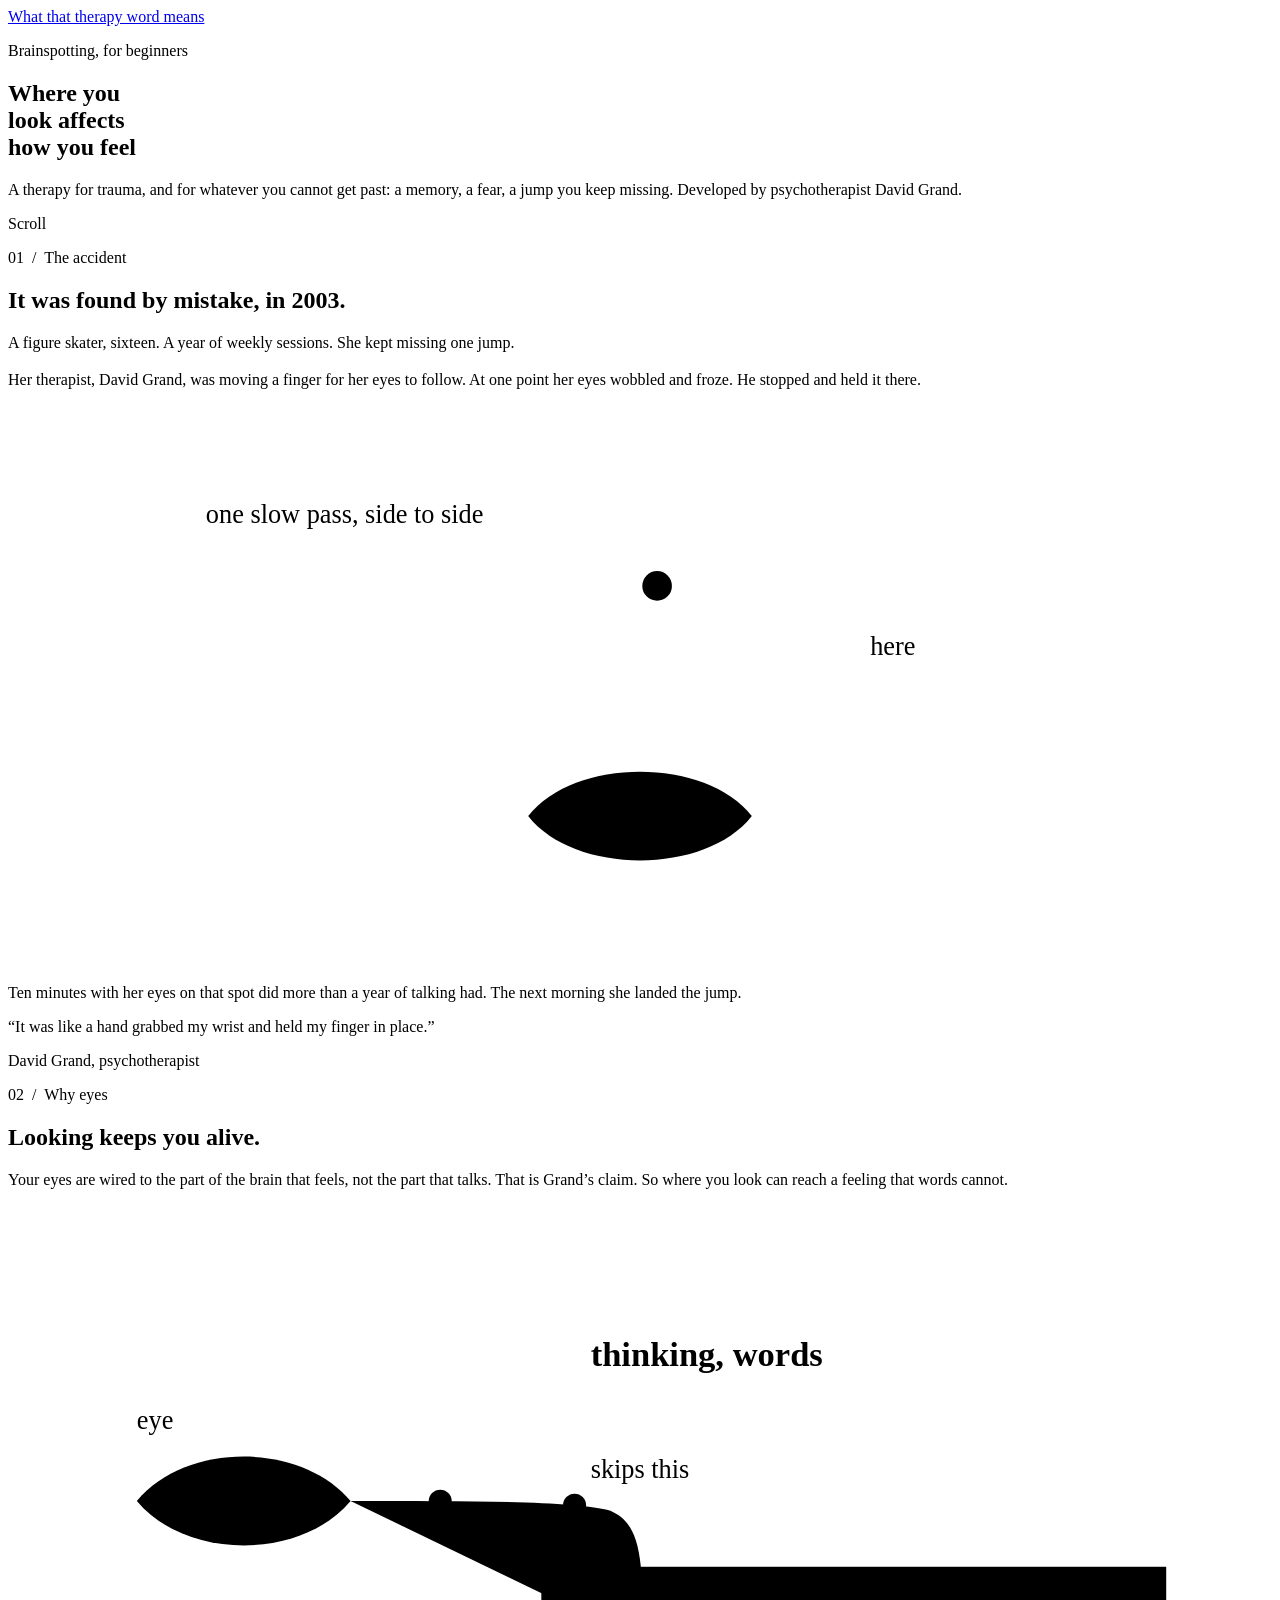
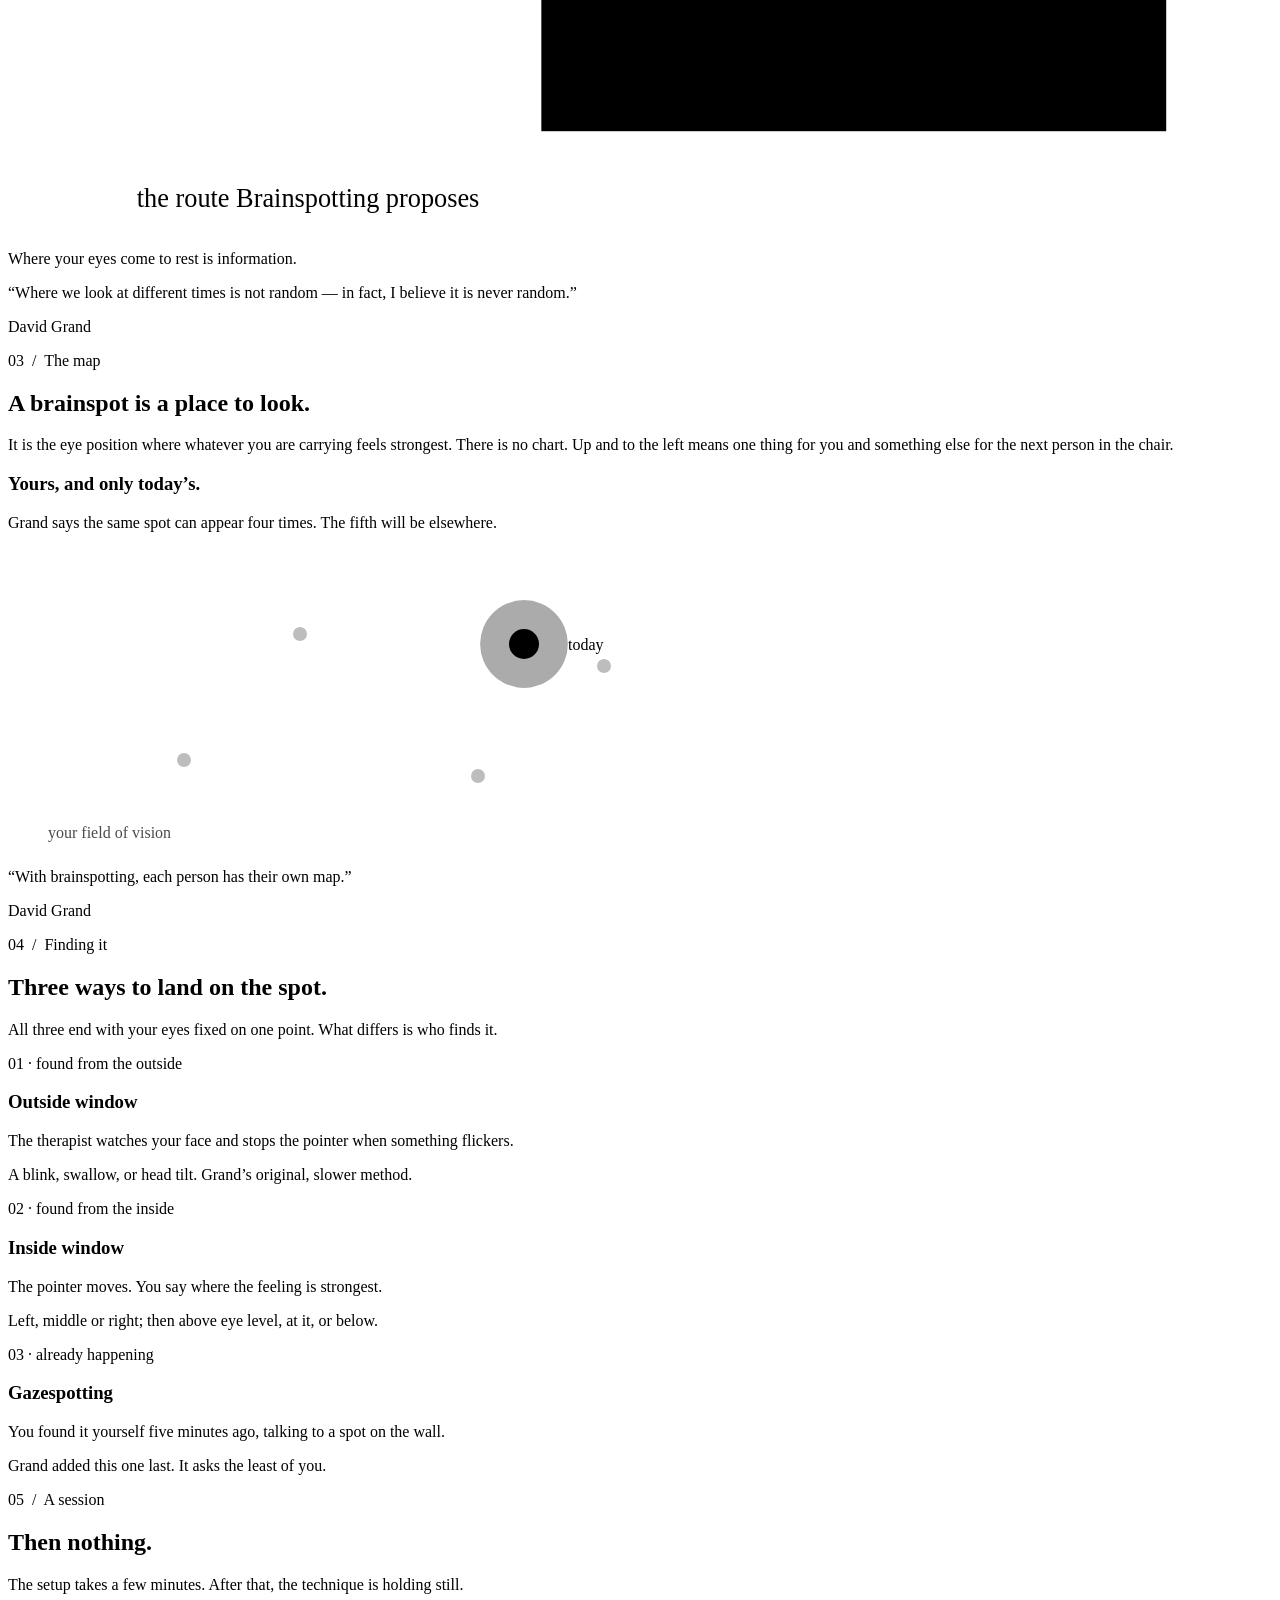
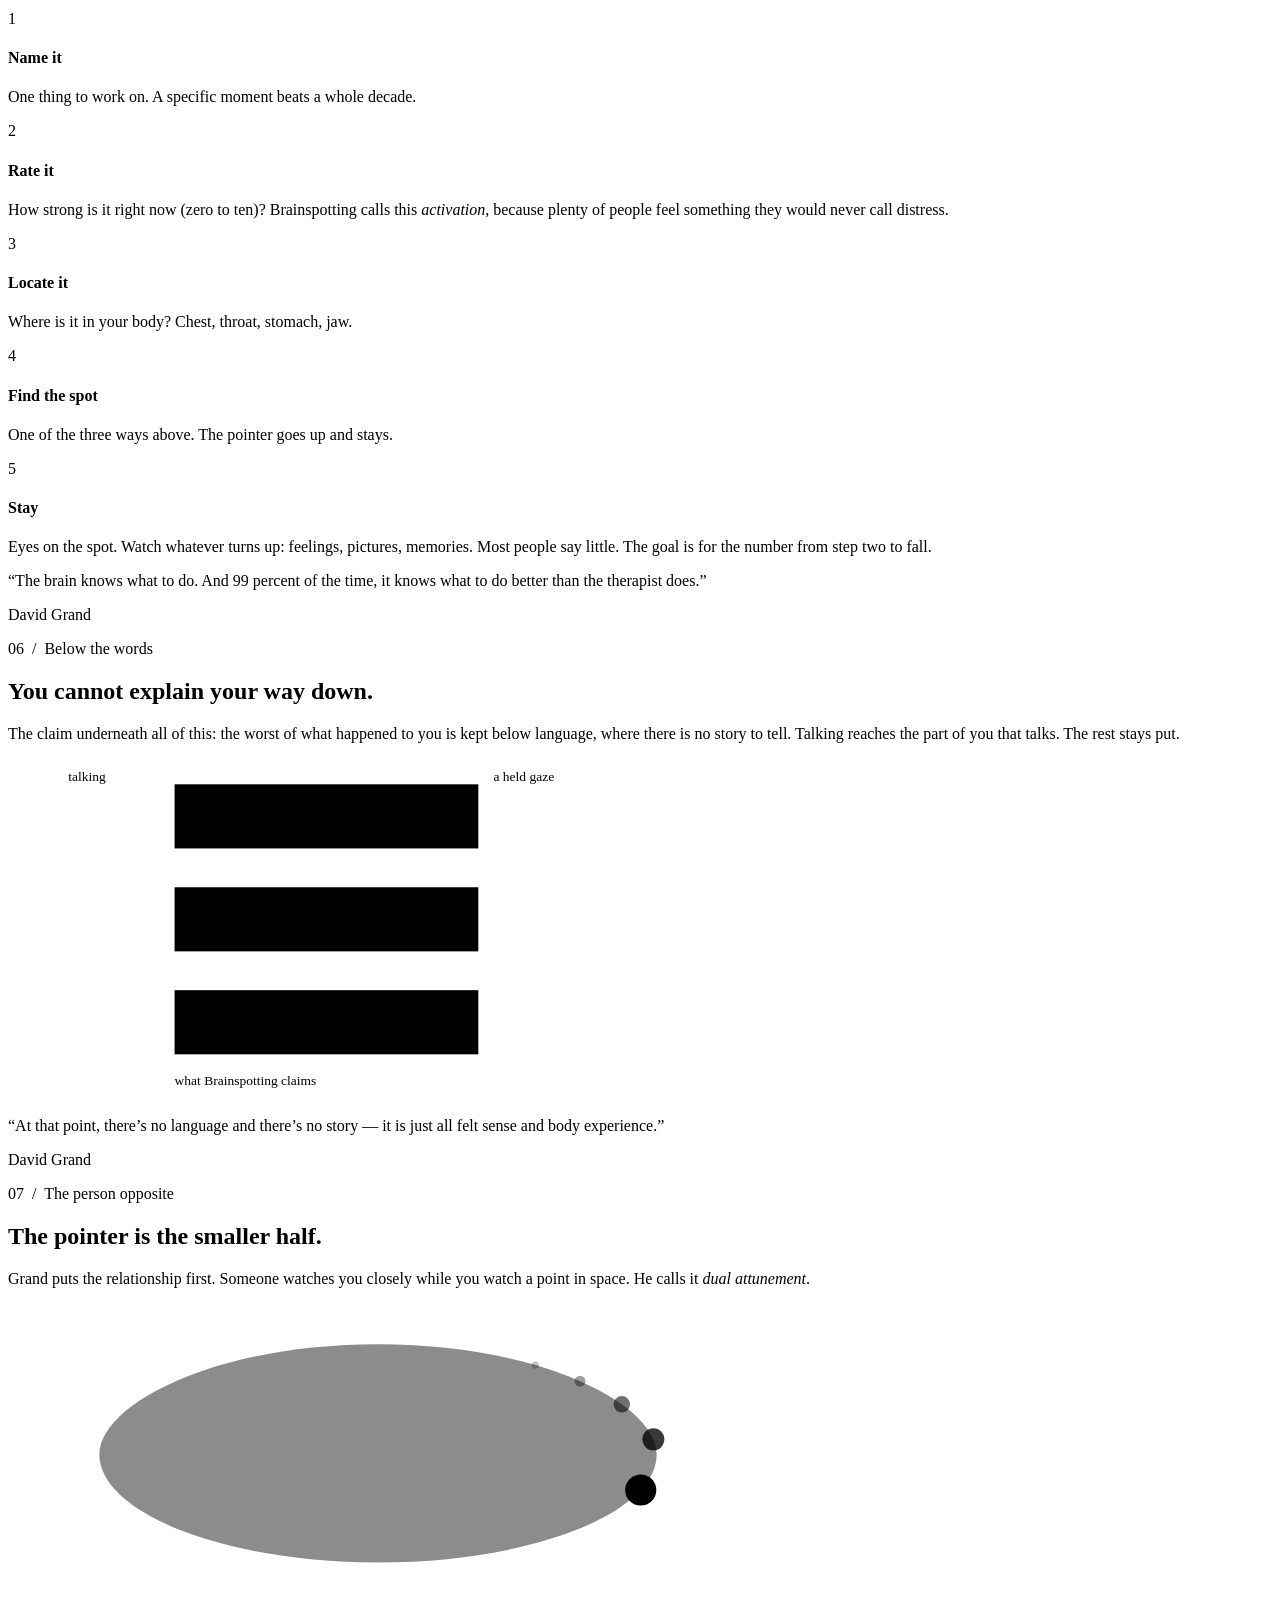
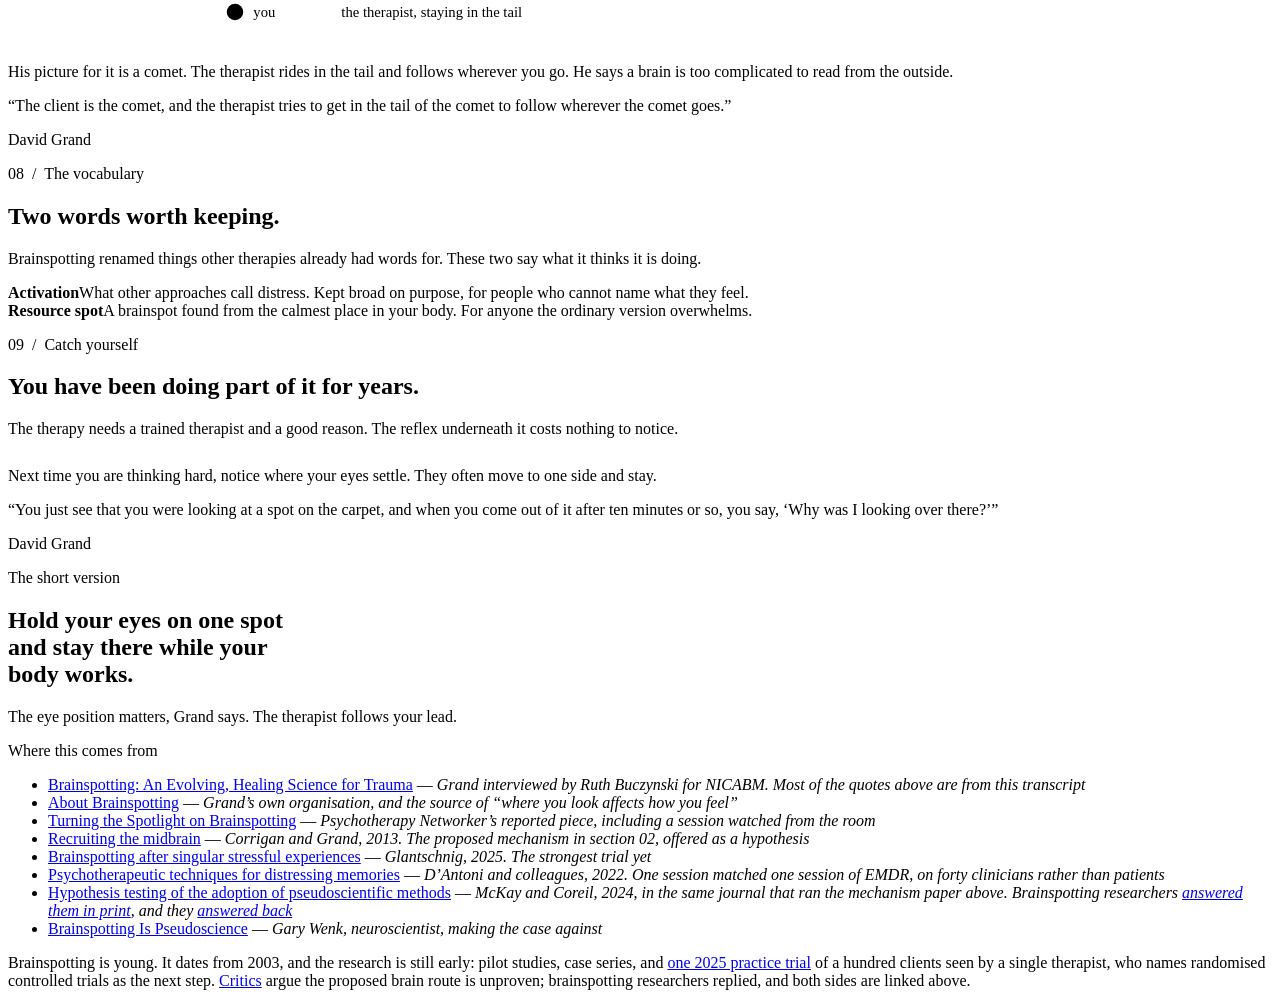
==== commit e9ac0510: "Landing page: name the site and give each explainer a colour slab - Site is now What That Therapy Wo" ====
--- a/public/brainspotting/index.html
+++ b/public/brainspotting/index.html
@@ -12,7 +12,7 @@
 
 <!-- ============ HERO ============ -->
 <section class="hero">
-  <a class="backlink" href="/">All explainers</a>
+  <a class="backlink" href="/">What that therapy word means</a>
   <p class="eyebrow">Brainspotting, for beginners</p>
   <h1>Where you<br>look affects<br>how you feel</h1>
   <p class="sub">A therapy for trauma, and for whatever you cannot get past: a memory, a fear, a jump you keep missing. Developed by psychotherapist David Grand.</p>
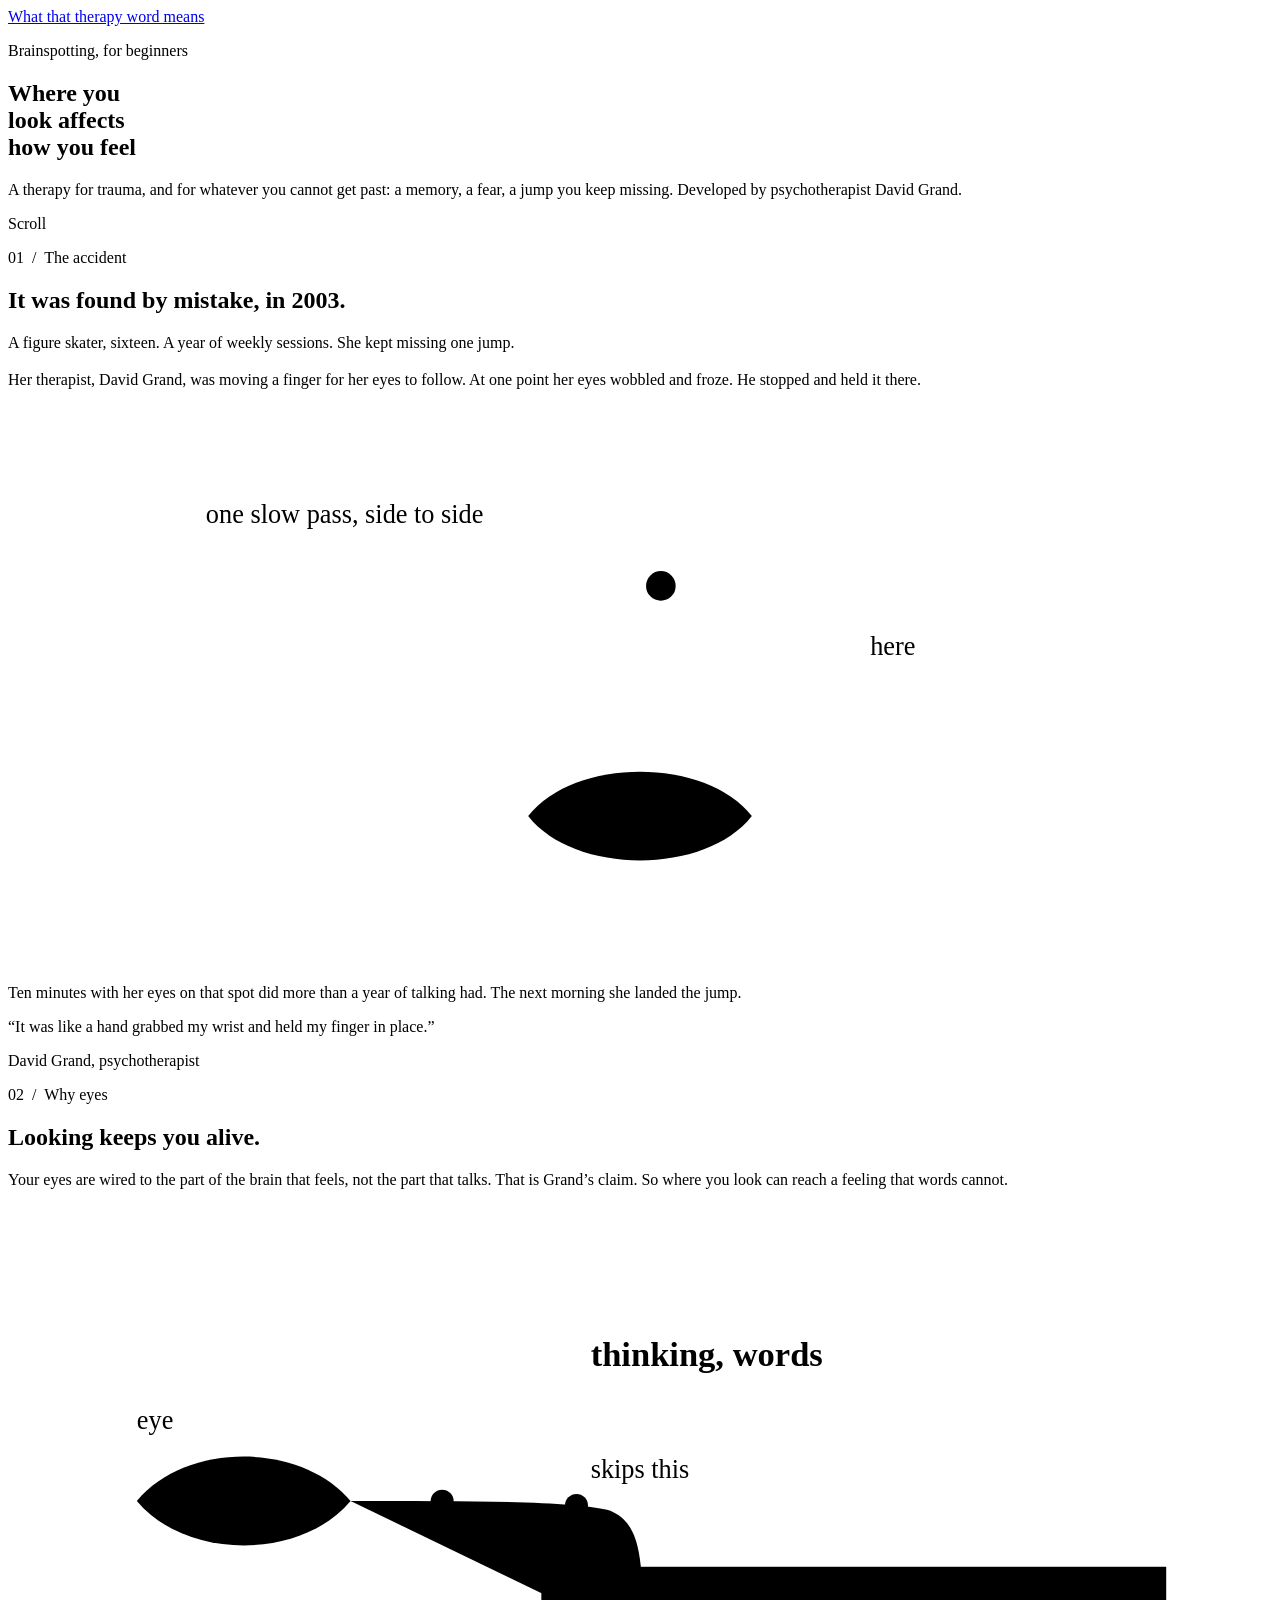
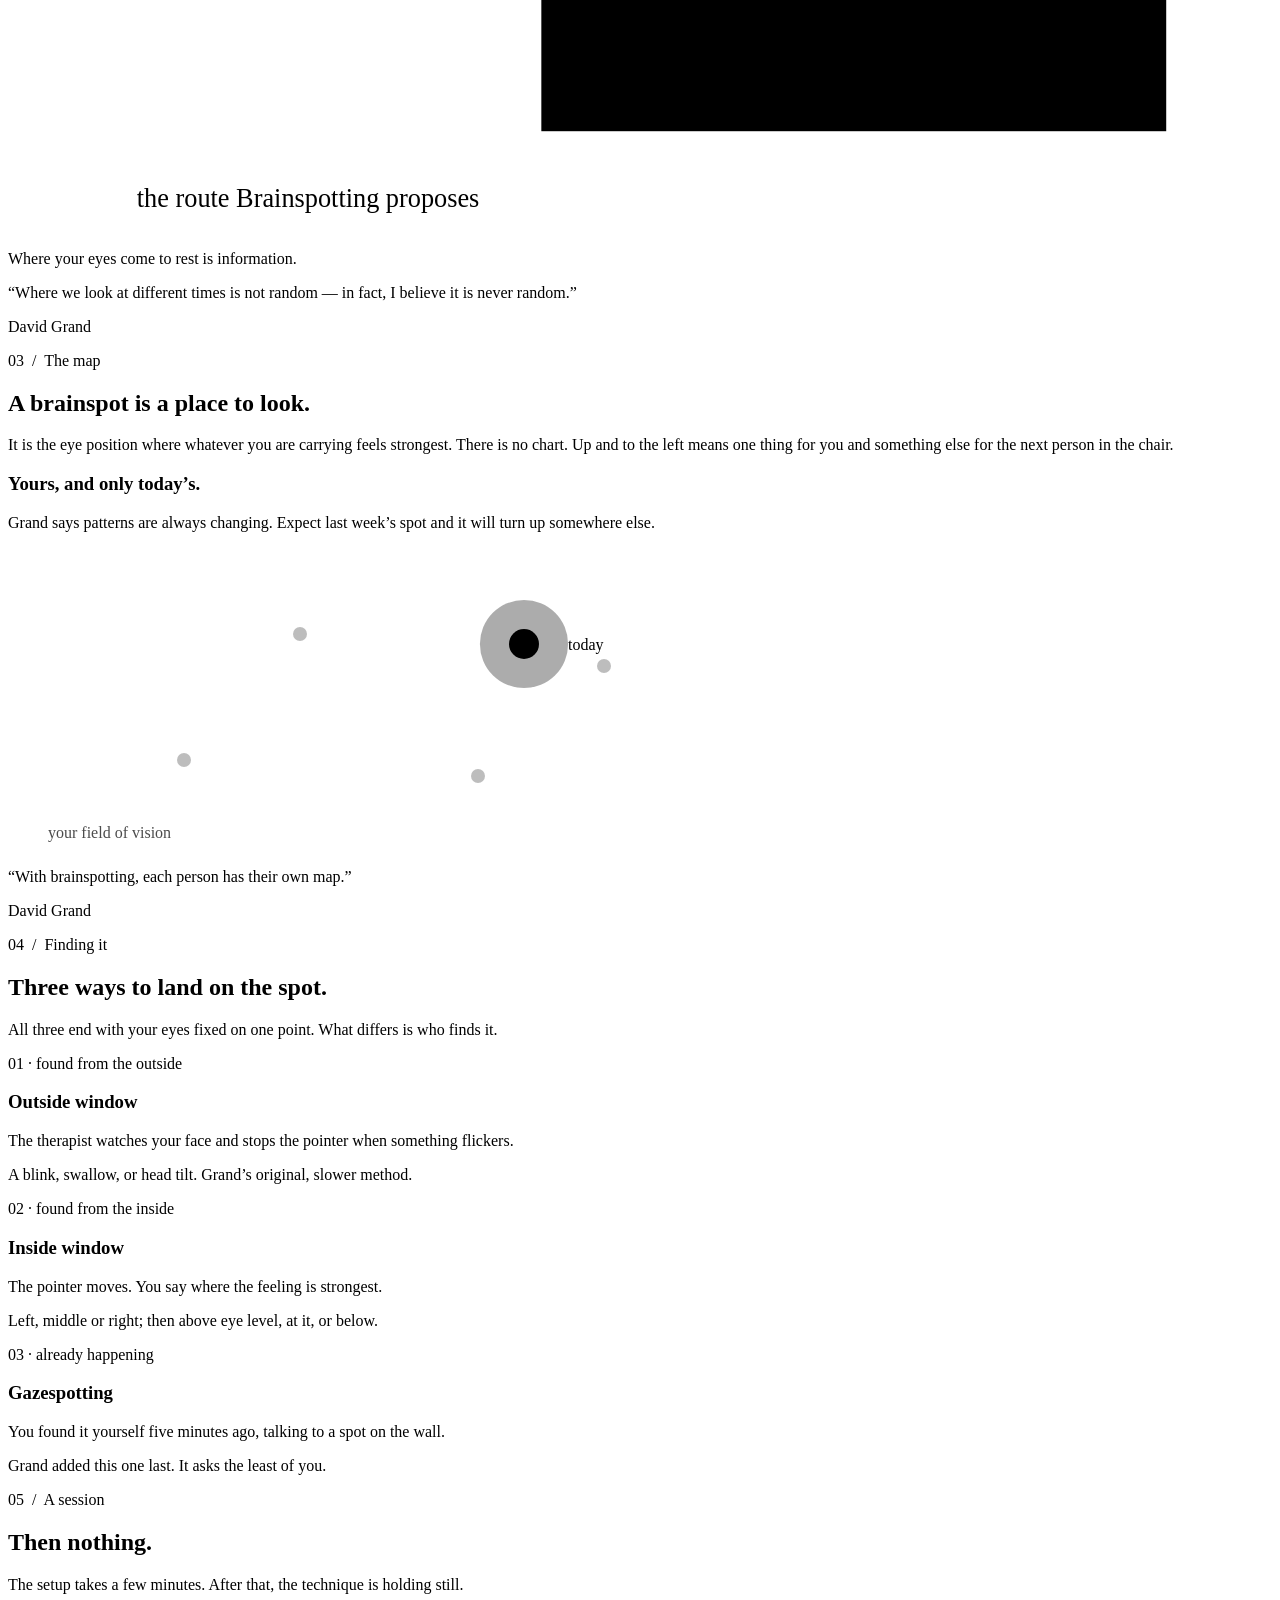
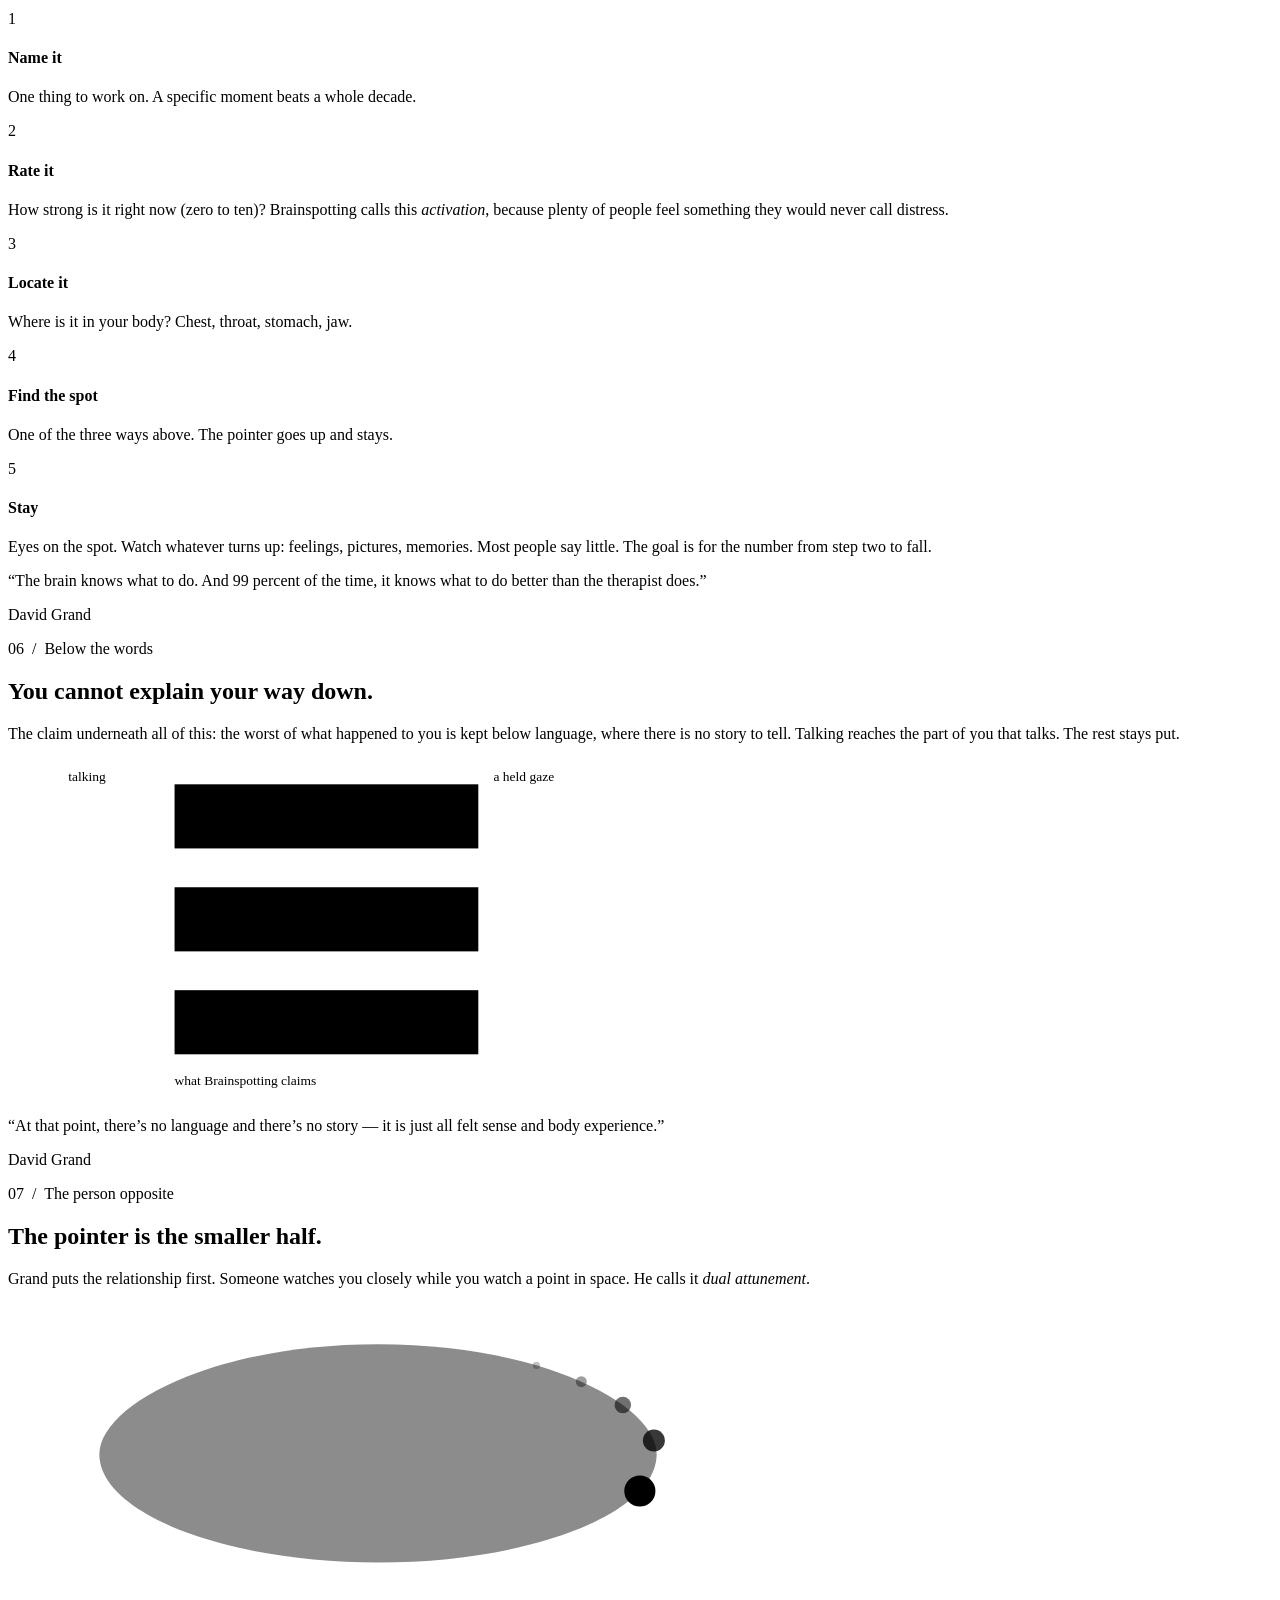
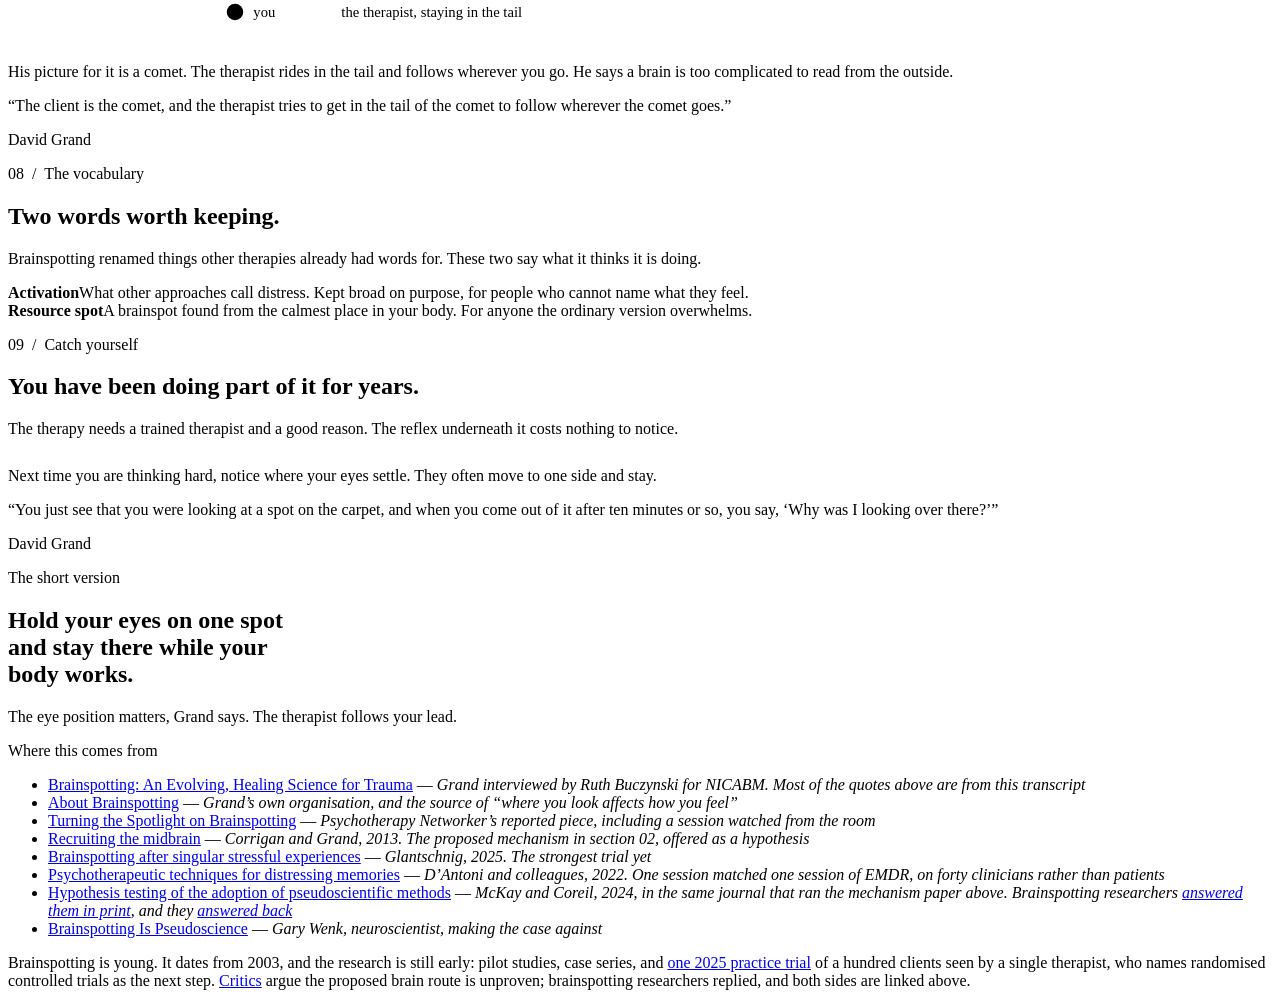
==== commit 99961eb3: "Brainspotting: say Grand's point about spots moving, not a count Co-Authored-By: Claude Fable 5 <nor" ====
--- a/public/brainspotting/index.html
+++ b/public/brainspotting/index.html
@@ -139,7 +139,7 @@
   <div class="panel a bleed">
     <div class="panel-inner">
       <h3>Yours, and only today&rsquo;s.</h3>
-      <p>Grand says the same spot can appear four times. The fifth will be elsewhere.</p>
+      <p>Grand says patterns are always changing. Expect last week&rsquo;s spot and it will turn up somewhere else.</p>
 
       <svg class="fig" viewBox="0 0 720 300" style="max-width:720px" role="img" aria-label="A rectangle standing for the field of vision, with one point clearly marked and several fainter points elsewhere in it.">
         <rect x="40" y="40" width="640" height="220" style="fill:none; stroke: var(--on-field)" stroke-width="2" opacity=".3"/>
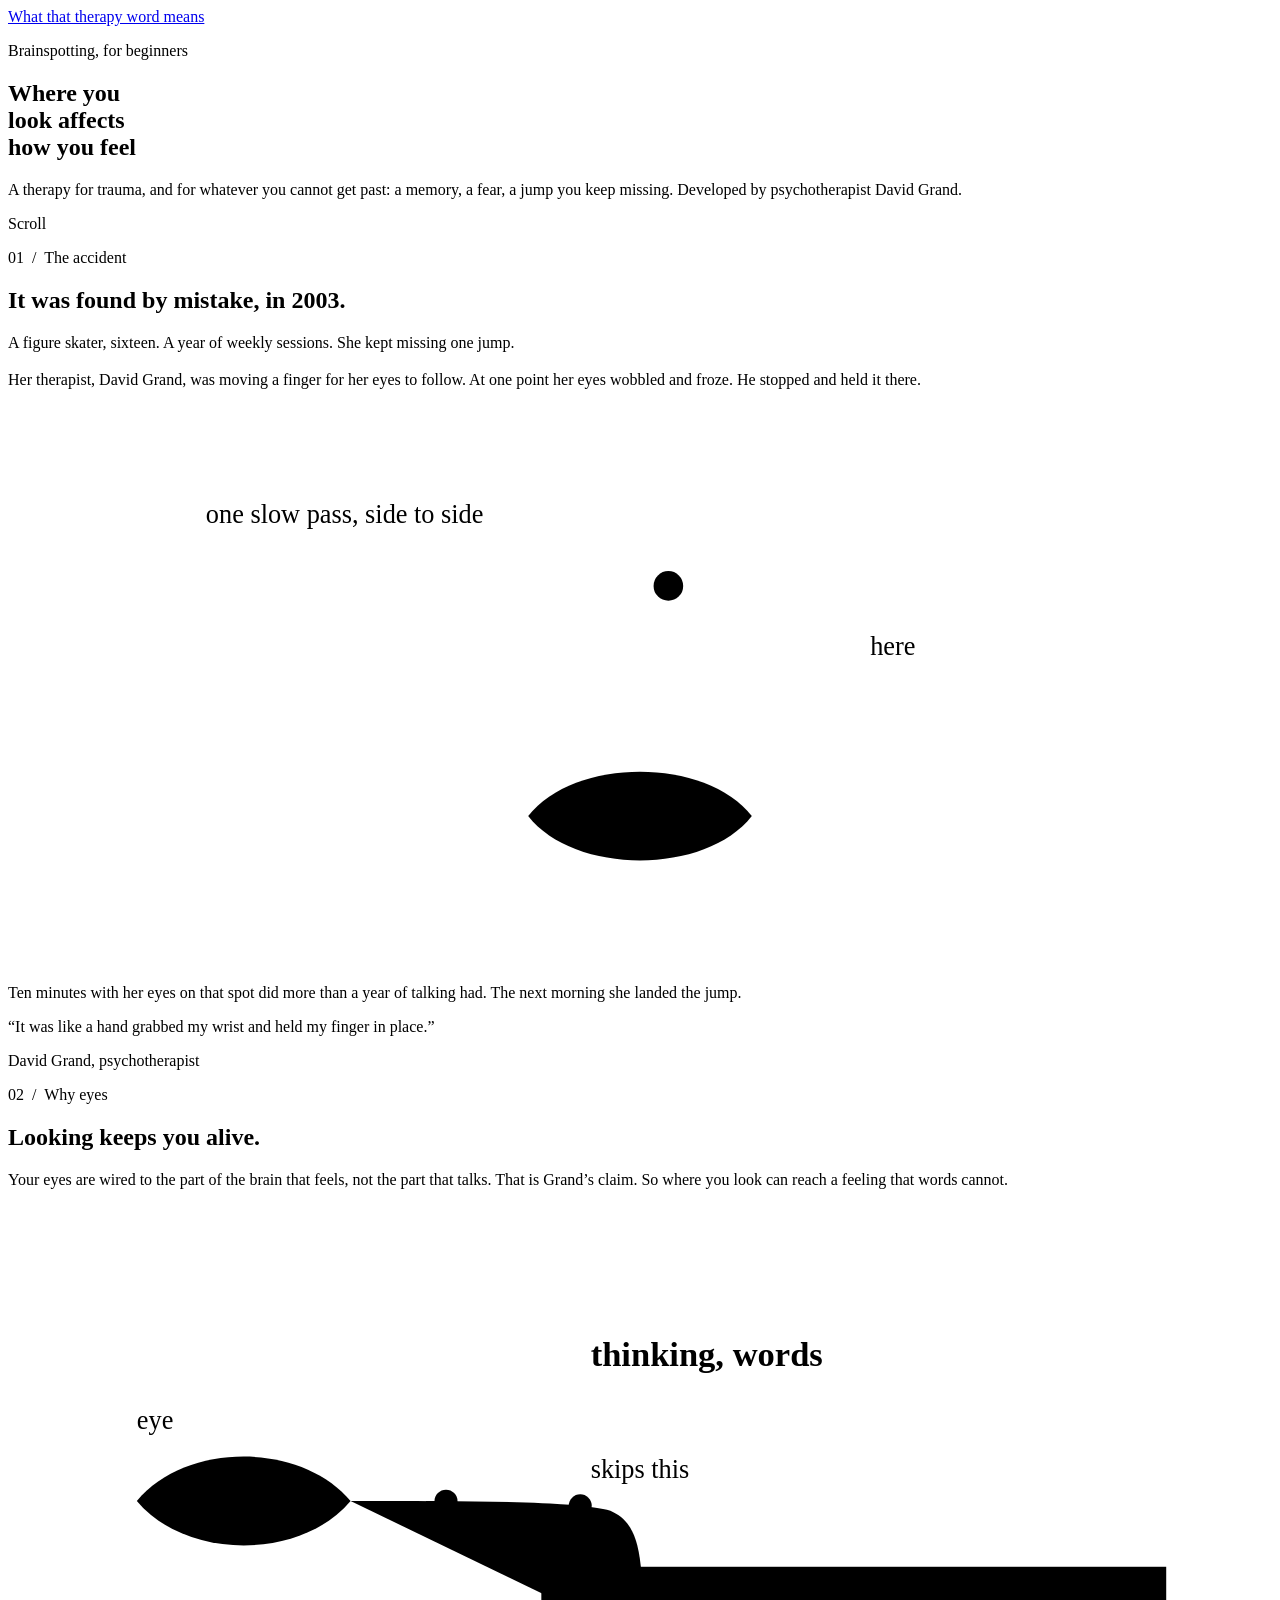
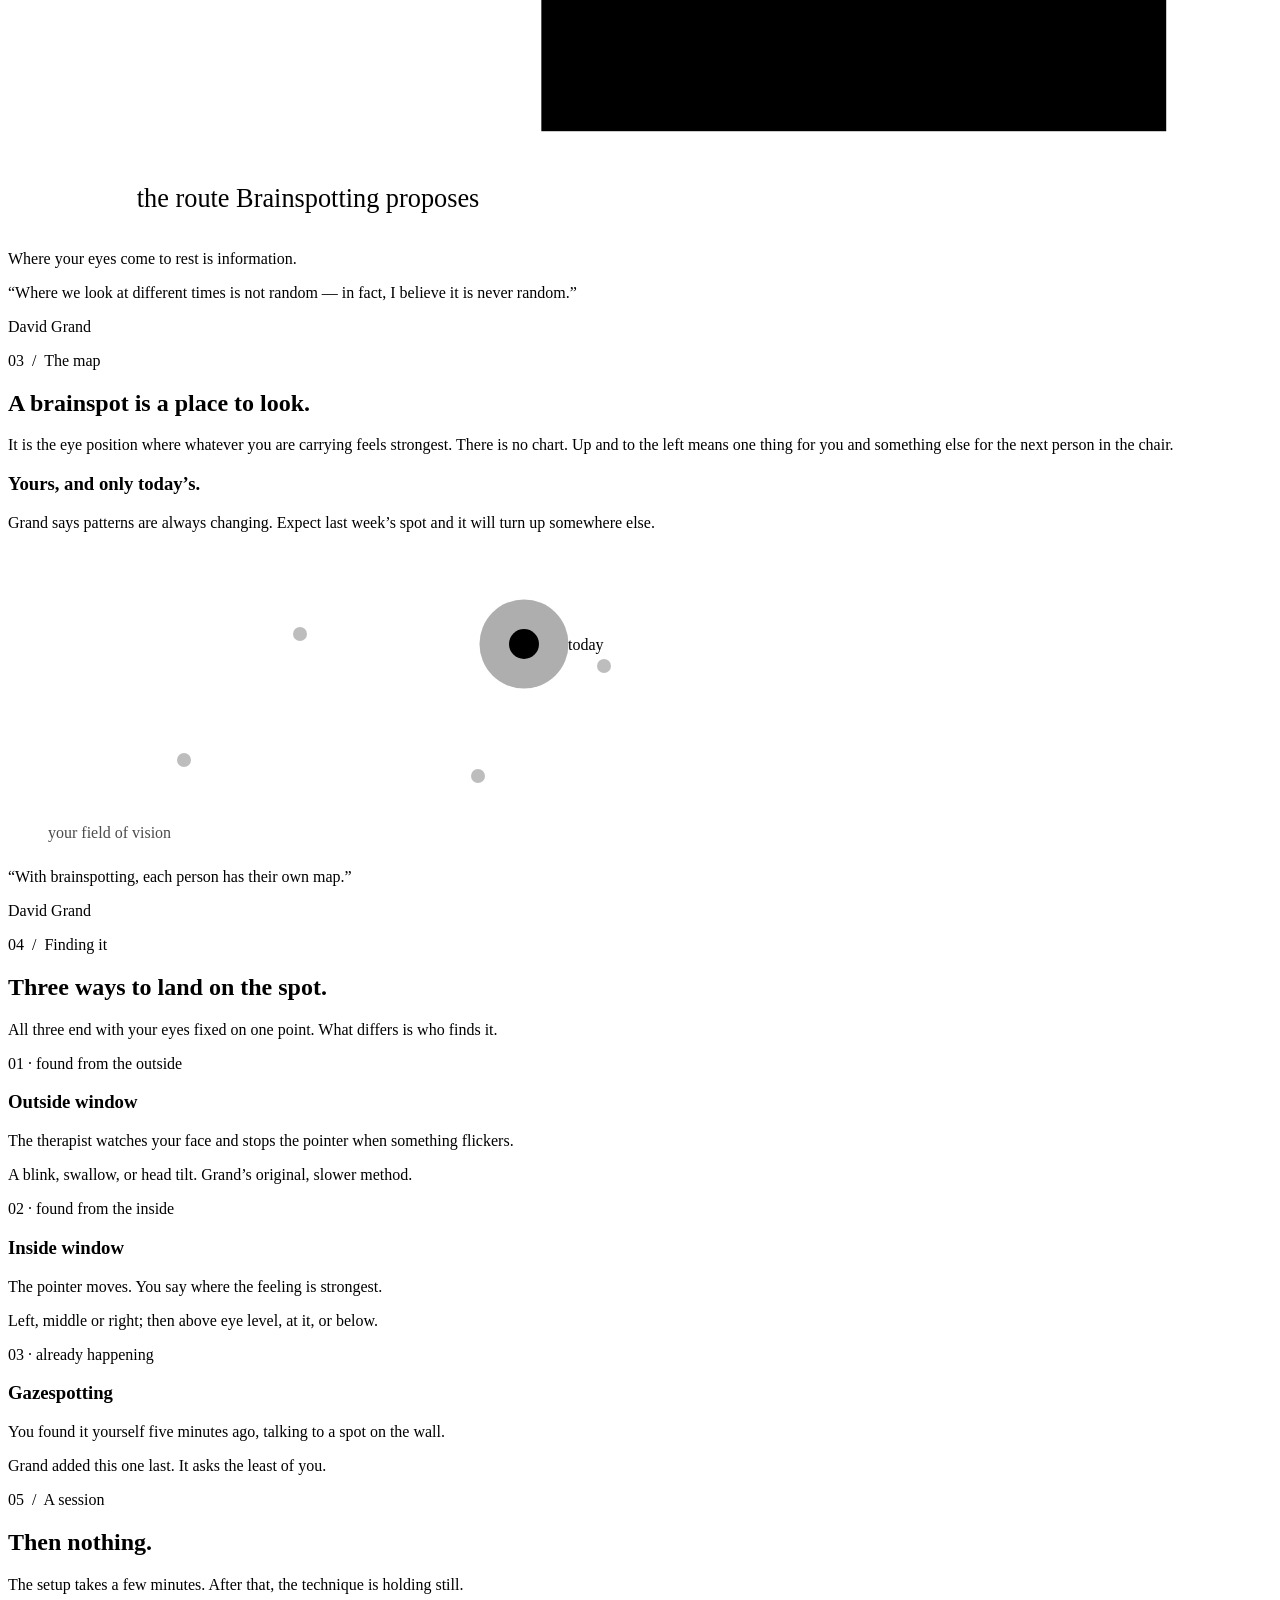
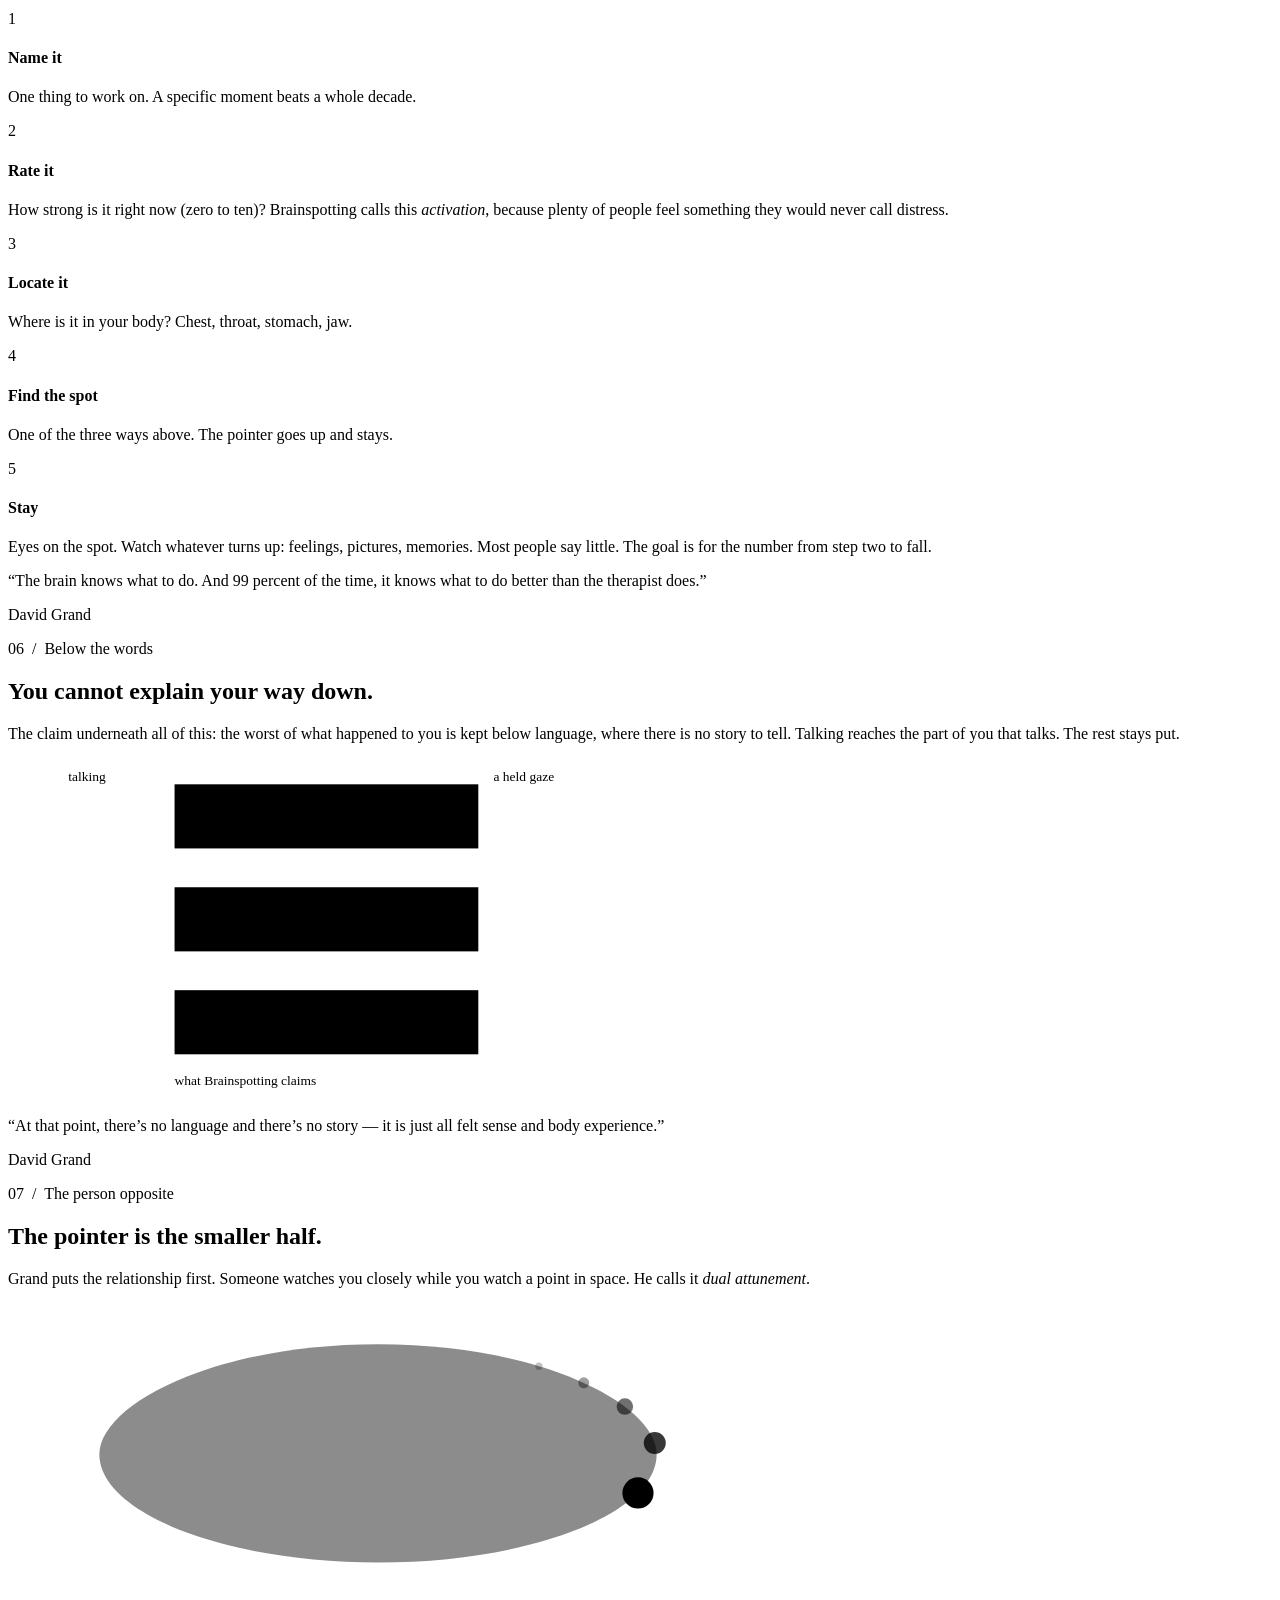
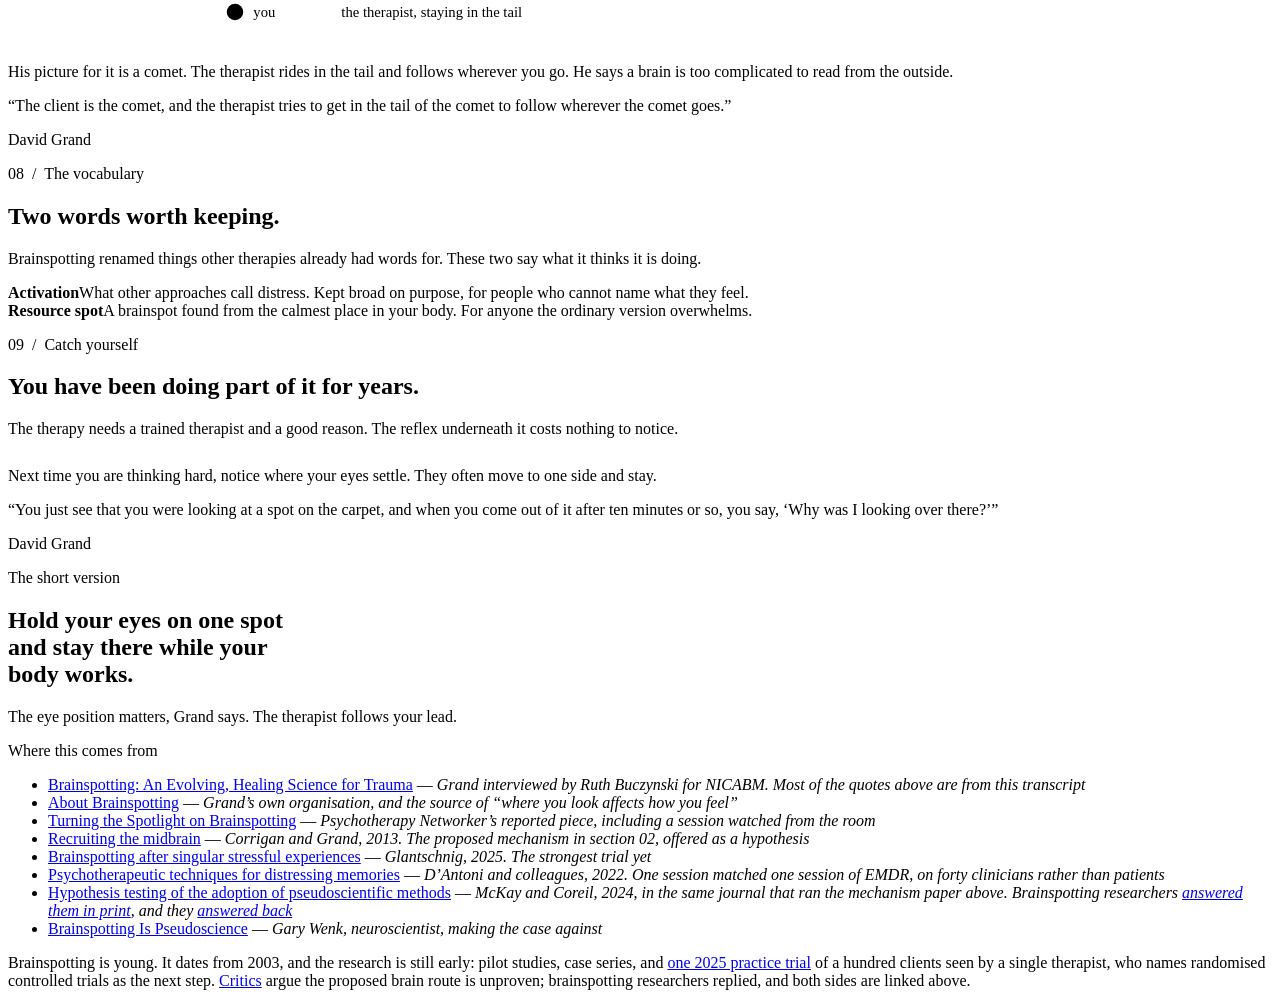
==== commit 188b44ff: "SEO: custom domain, share images, favicon, sitemap therapywords.elezea.com as the canonical host. Ev" ====
--- a/public/brainspotting/index.html
+++ b/public/brainspotting/index.html
@@ -5,6 +5,20 @@
 <meta name="viewport" content="width=device-width, initial-scale=1">
 <title>Where You Look Affects How You Feel — Brainspotting</title>
 <meta name="description" content="A beginner's guide to Brainspotting: how David Grand found it by accident in 2003, what a brainspot is, the three ways of finding one, and where the evidence stands.">
+<link rel="canonical" href="https://therapywords.elezea.com/brainspotting/">
+<meta property="og:type" content="article">
+<meta property="og:site_name" content="What that therapy word means">
+<meta property="og:url" content="https://therapywords.elezea.com/brainspotting/">
+<meta property="og:title" content="Where You Look Affects How You Feel">
+<meta property="og:description" content="A therapy for trauma, and for whatever you cannot get past: a memory, a fear, a jump you keep missing.">
+<meta property="og:image" content="https://therapywords.elezea.com/brainspotting/og.png">
+<meta property="og:image:width" content="1200">
+<meta property="og:image:height" content="630">
+<meta property="og:image:alt" content="Where you look affects how you feel — Brainspotting, David Grand">
+<meta name="twitter:card" content="summary_large_image">
+<link rel="icon" href="/favicon.svg" type="image/svg+xml">
+<link rel="icon" href="/favicon.png" type="image/png" sizes="96x96">
+<link rel="apple-touch-icon" href="/apple-touch-icon.png">
 <link rel="stylesheet" href="/assets/explainer.css">
 <script defer src="/assets/explainer.js"></script>
 </head>
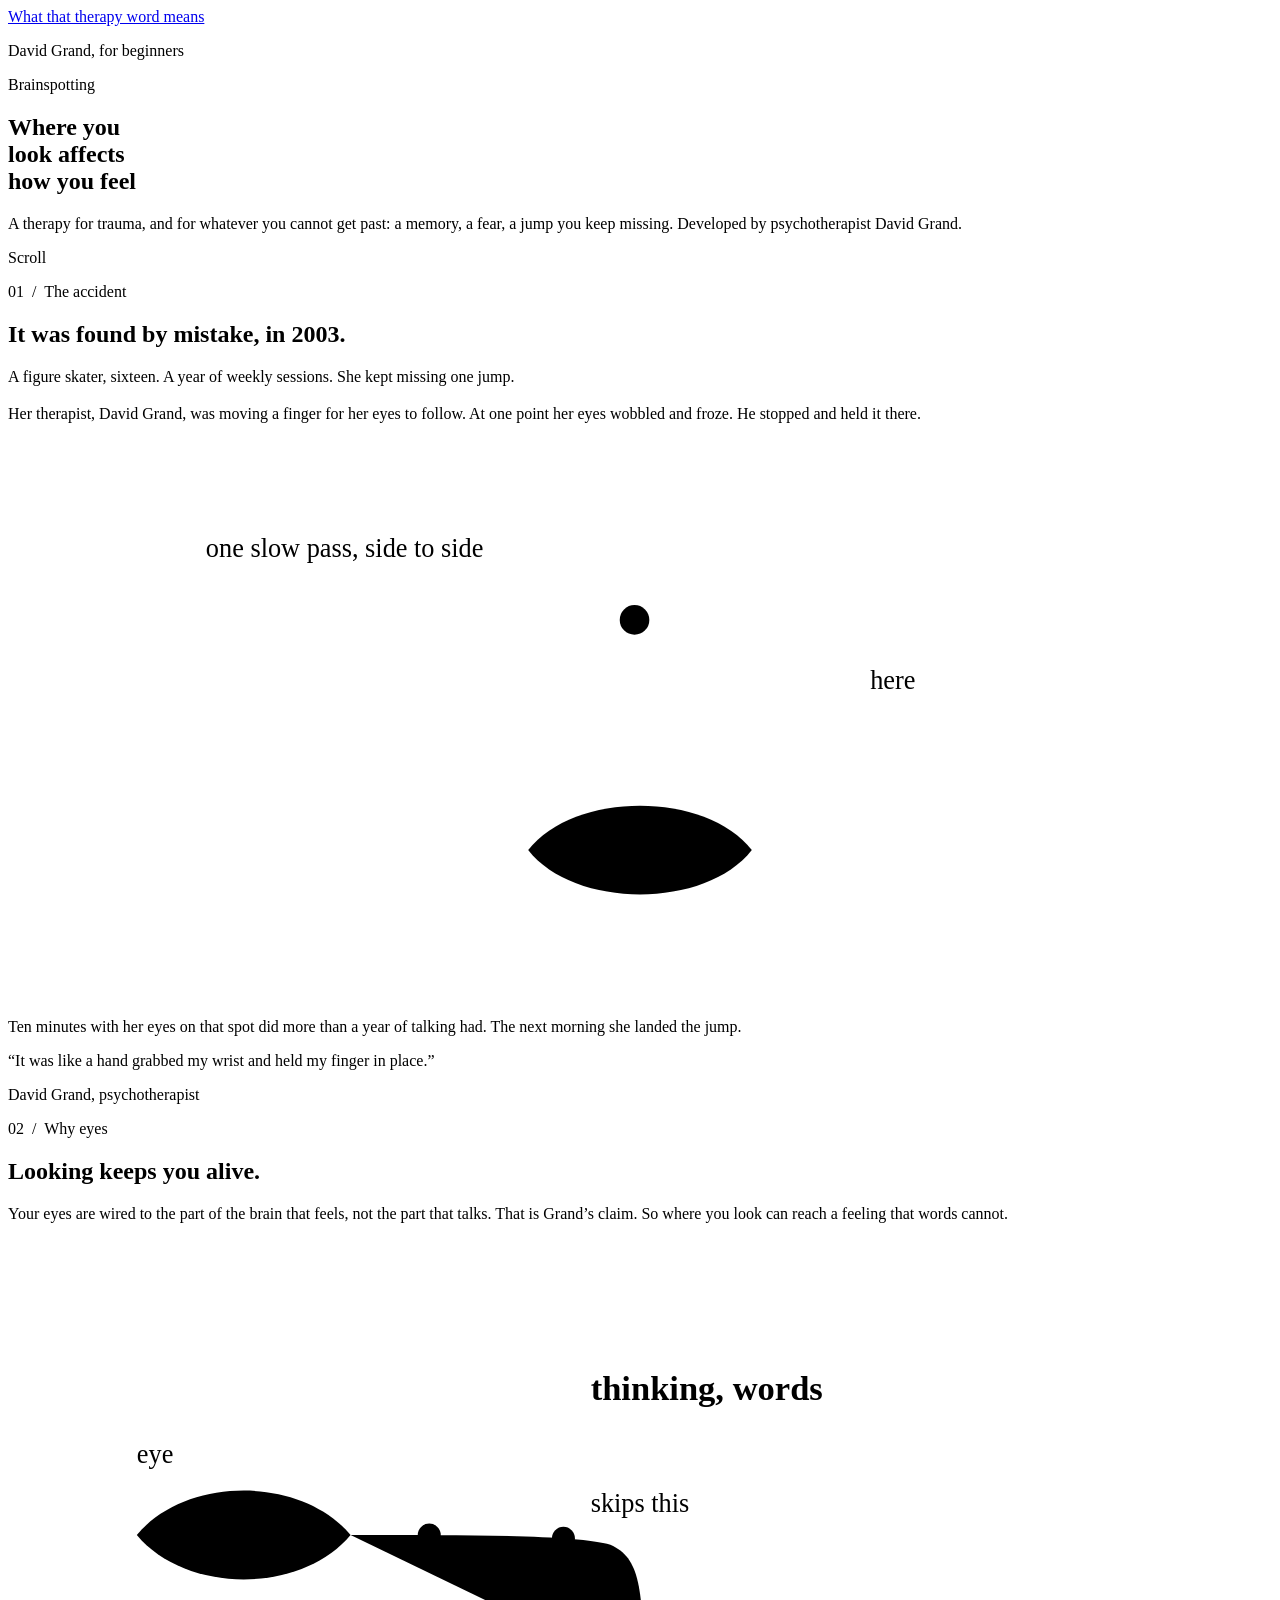
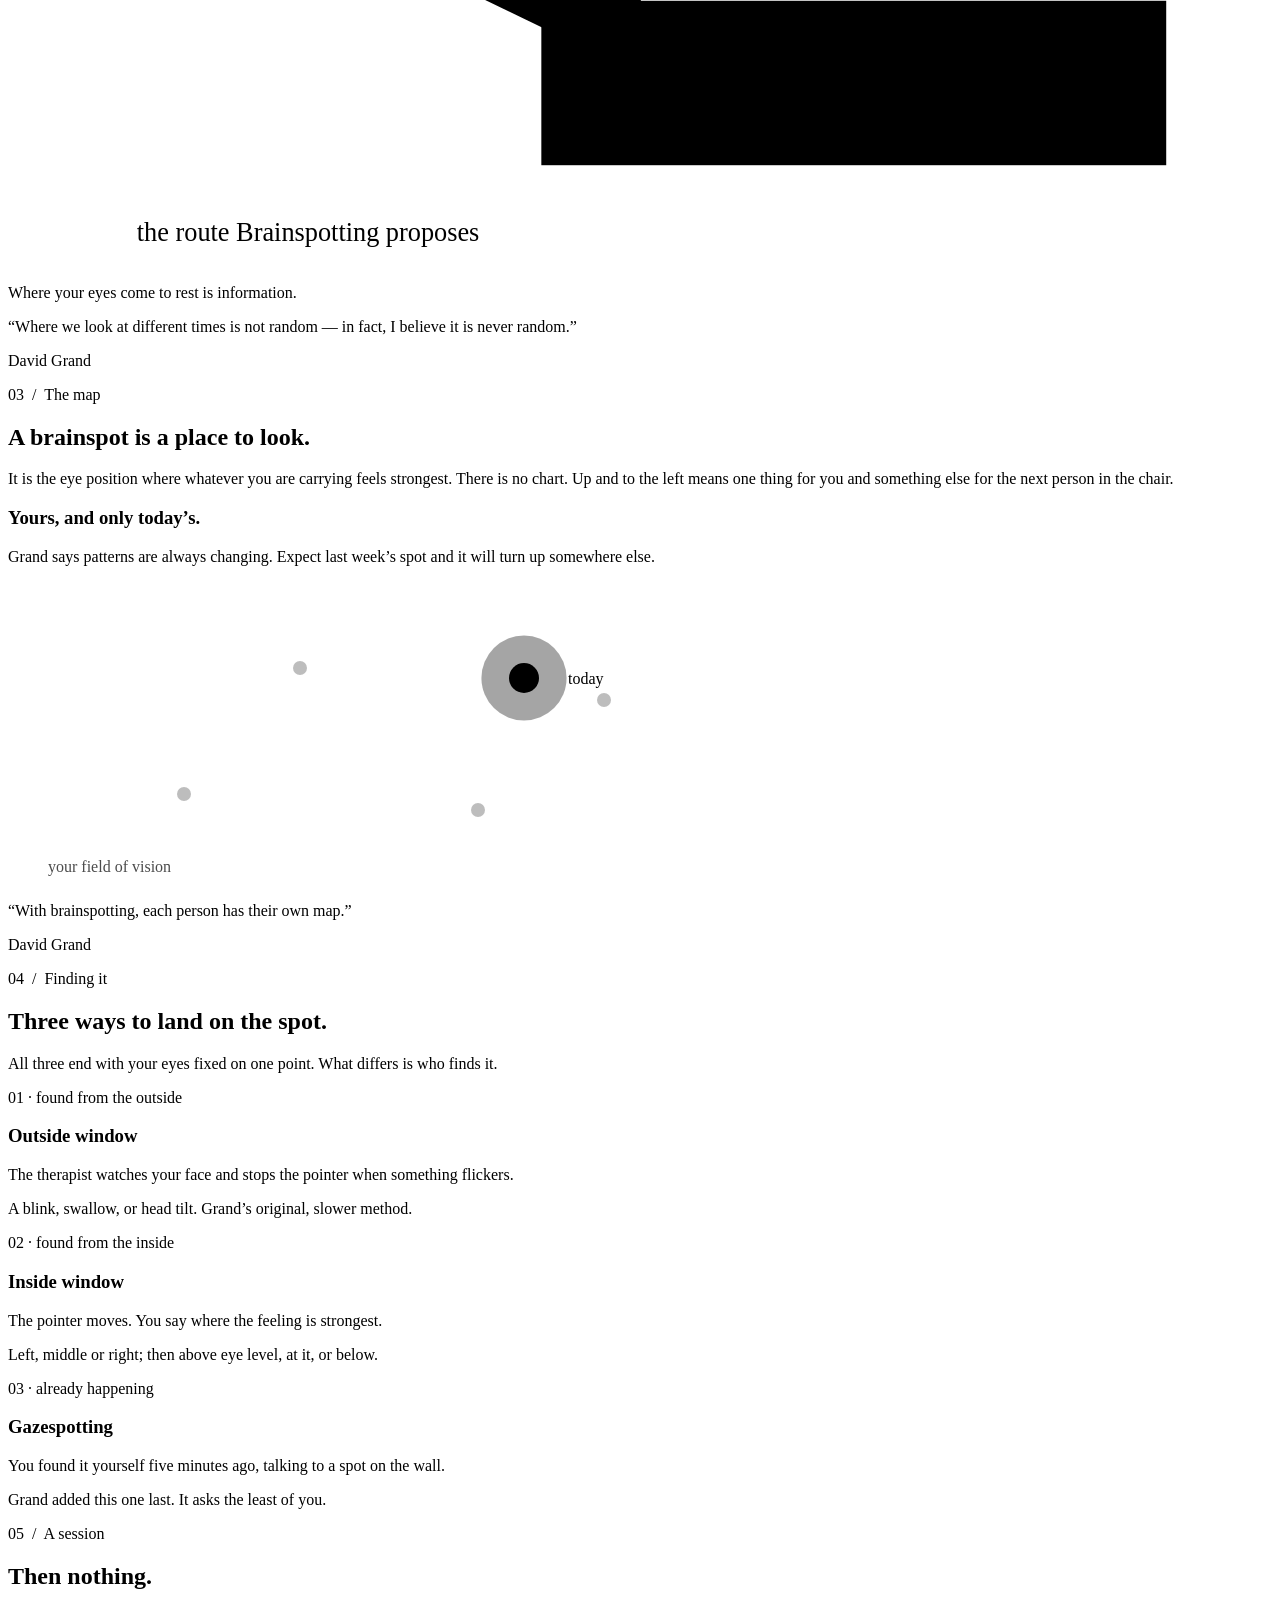
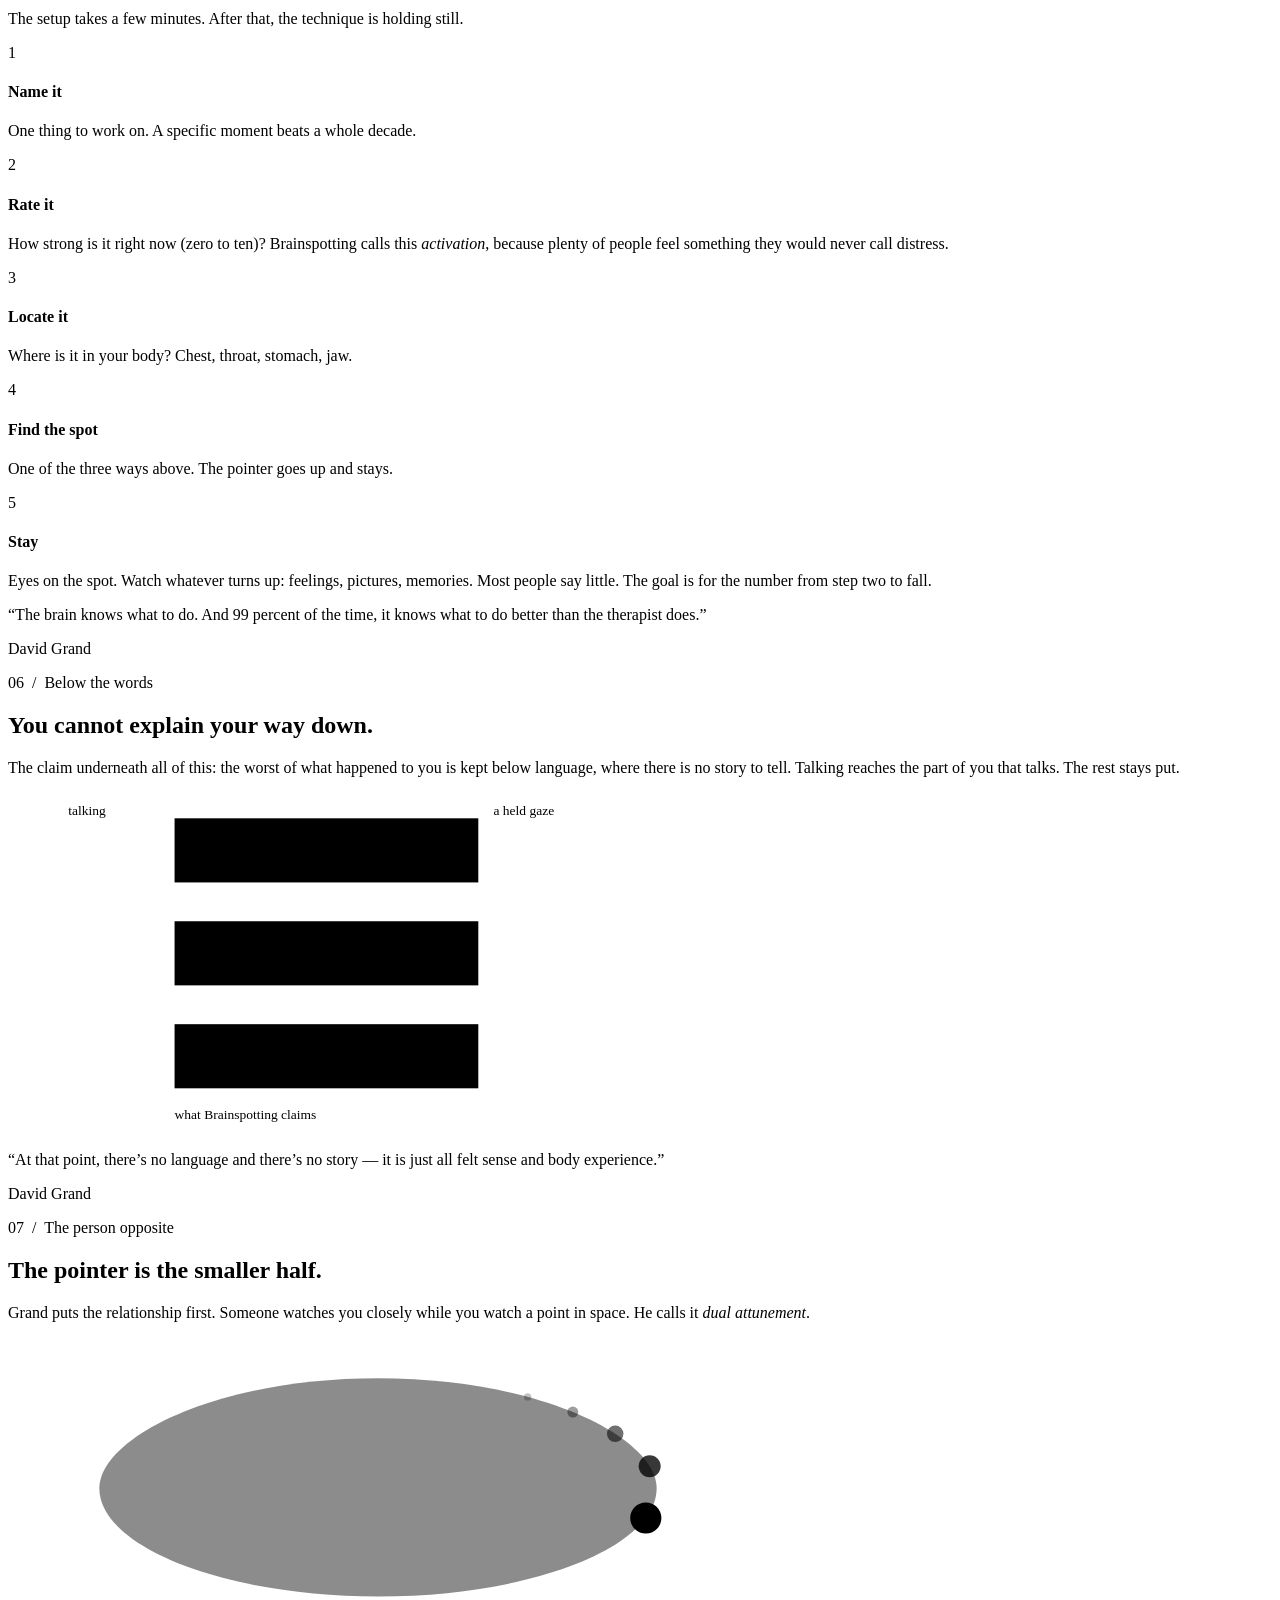
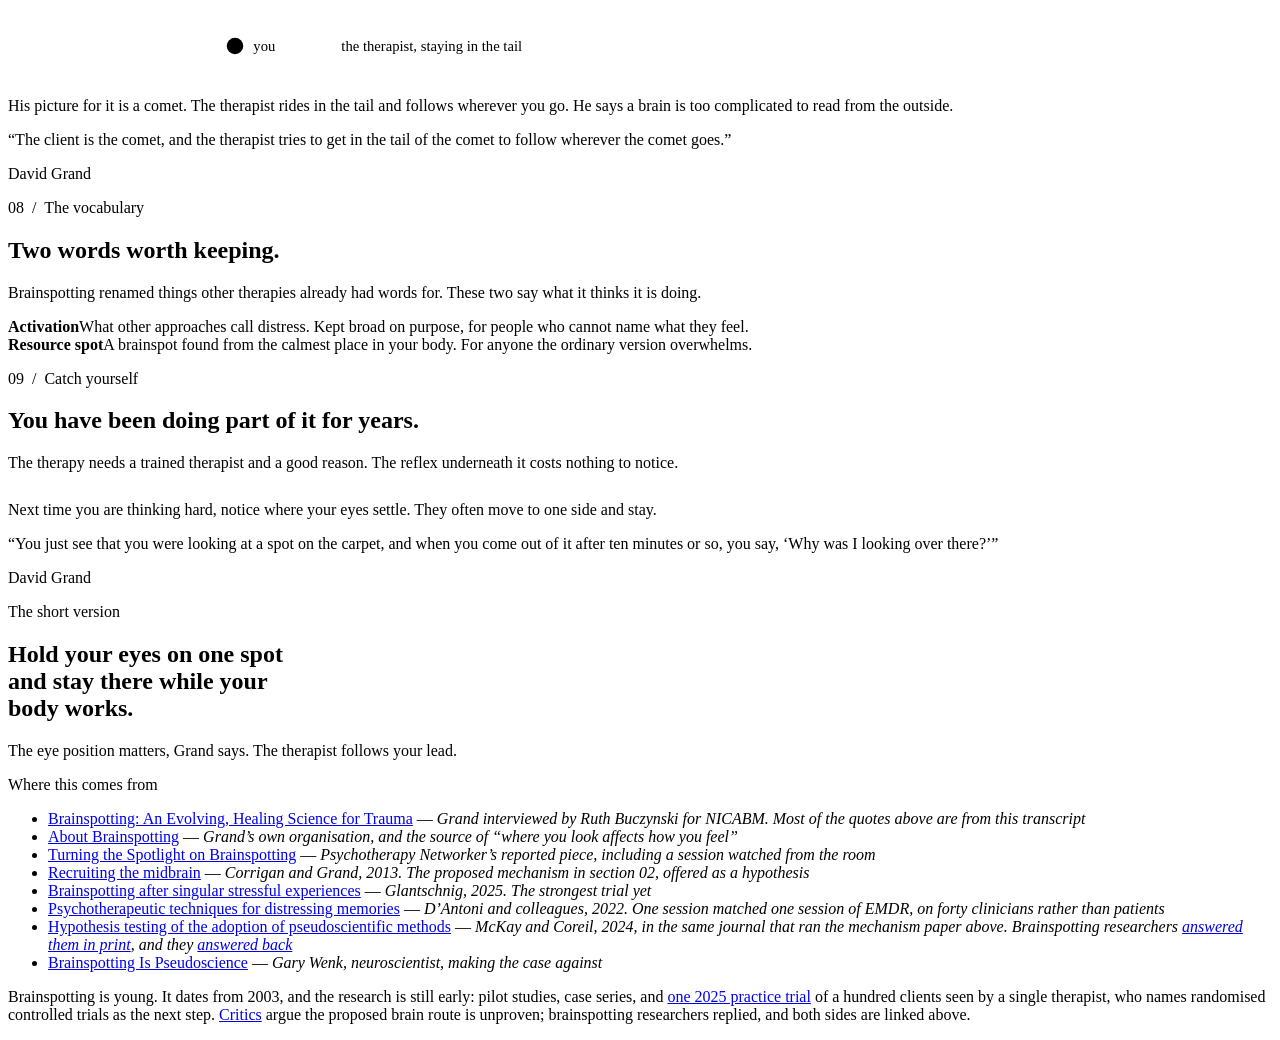
==== commit 9d8540fc: "Name the term above every title A .term line (EMDR, Polyvagal theory, TIST...) sits between the eyeb" ====
--- a/public/brainspotting/index.html
+++ b/public/brainspotting/index.html
@@ -27,7 +27,8 @@
 <!-- ============ HERO ============ -->
 <section class="hero">
   <a class="backlink" href="/">What that therapy word means</a>
-  <p class="eyebrow">Brainspotting, for beginners</p>
+  <p class="eyebrow">David Grand, for beginners</p>
+  <p class="term">Brainspotting</p>
   <h1>Where you<br>look affects<br>how you feel</h1>
   <p class="sub">A therapy for trauma, and for whatever you cannot get past: a memory, a fear, a jump you keep missing. Developed by psychotherapist David Grand.</p>
   <div class="colourbar"><span></span><span></span><span></span></div>
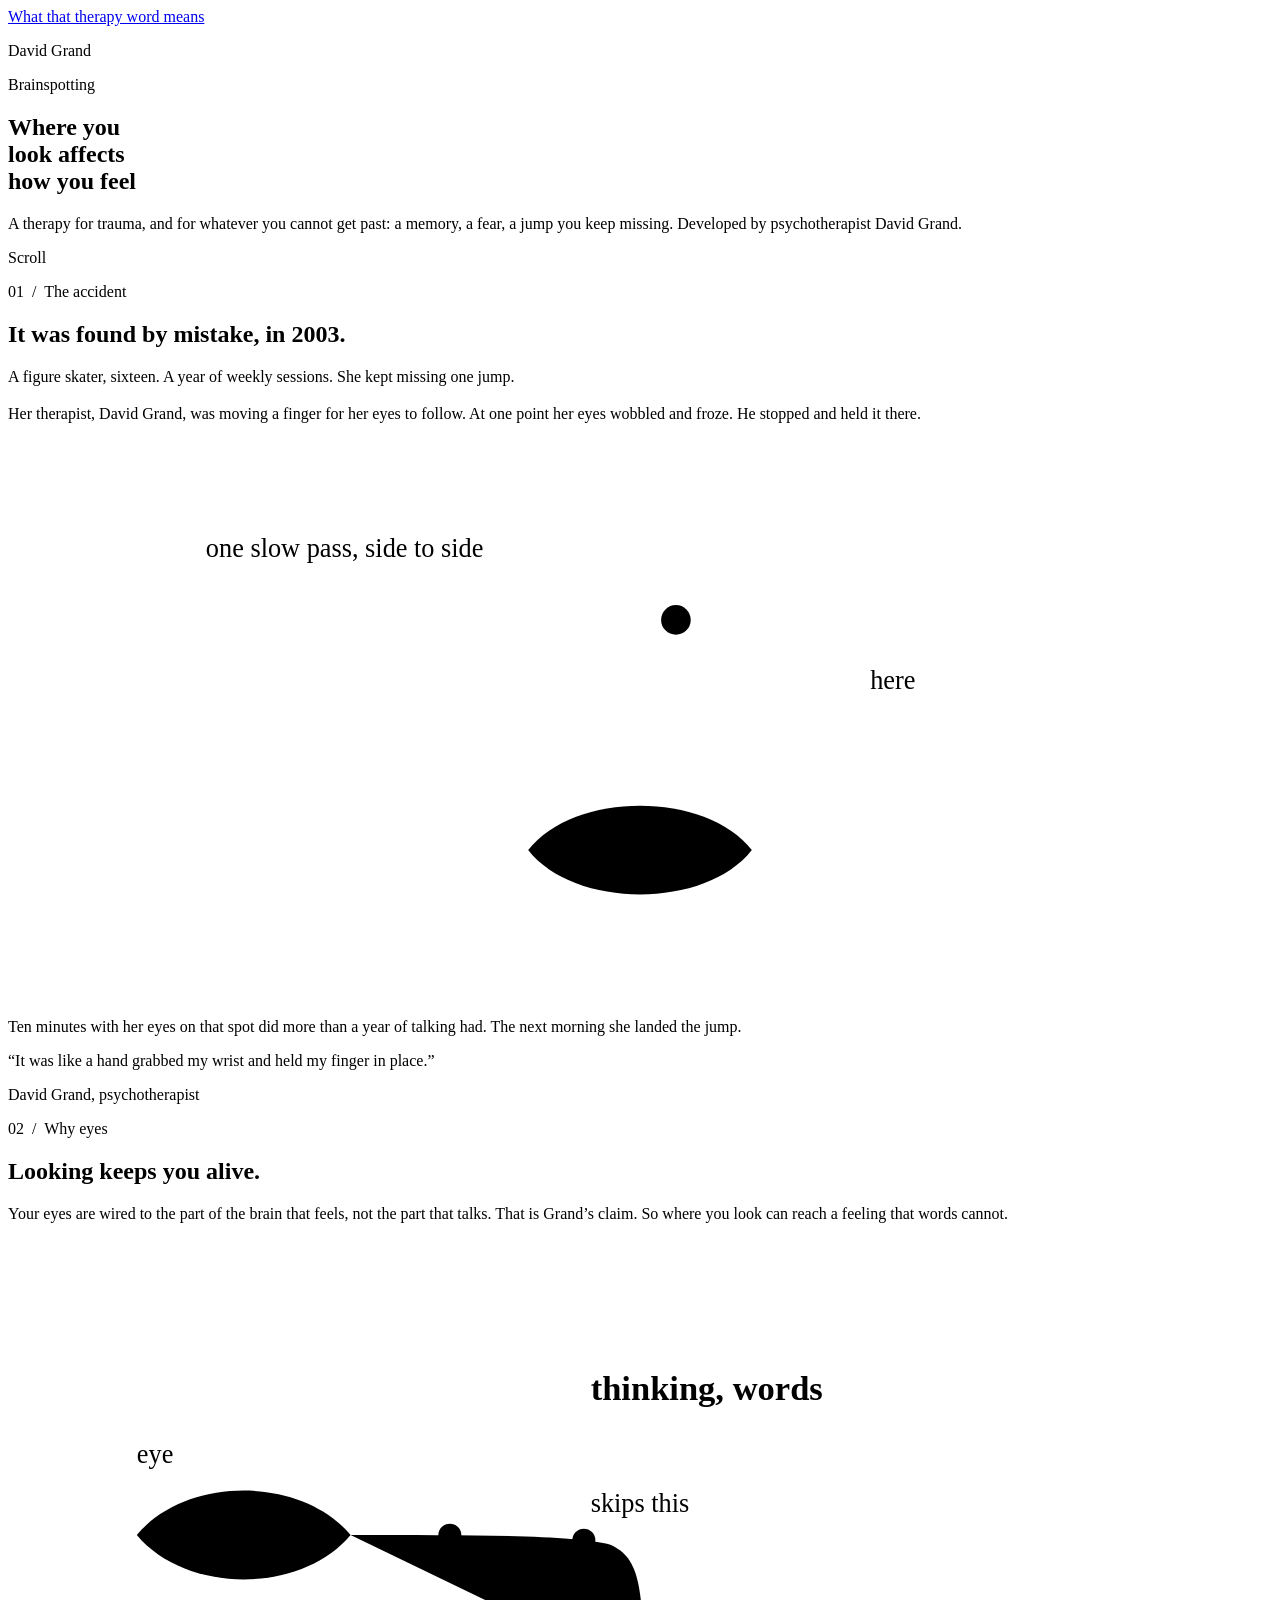
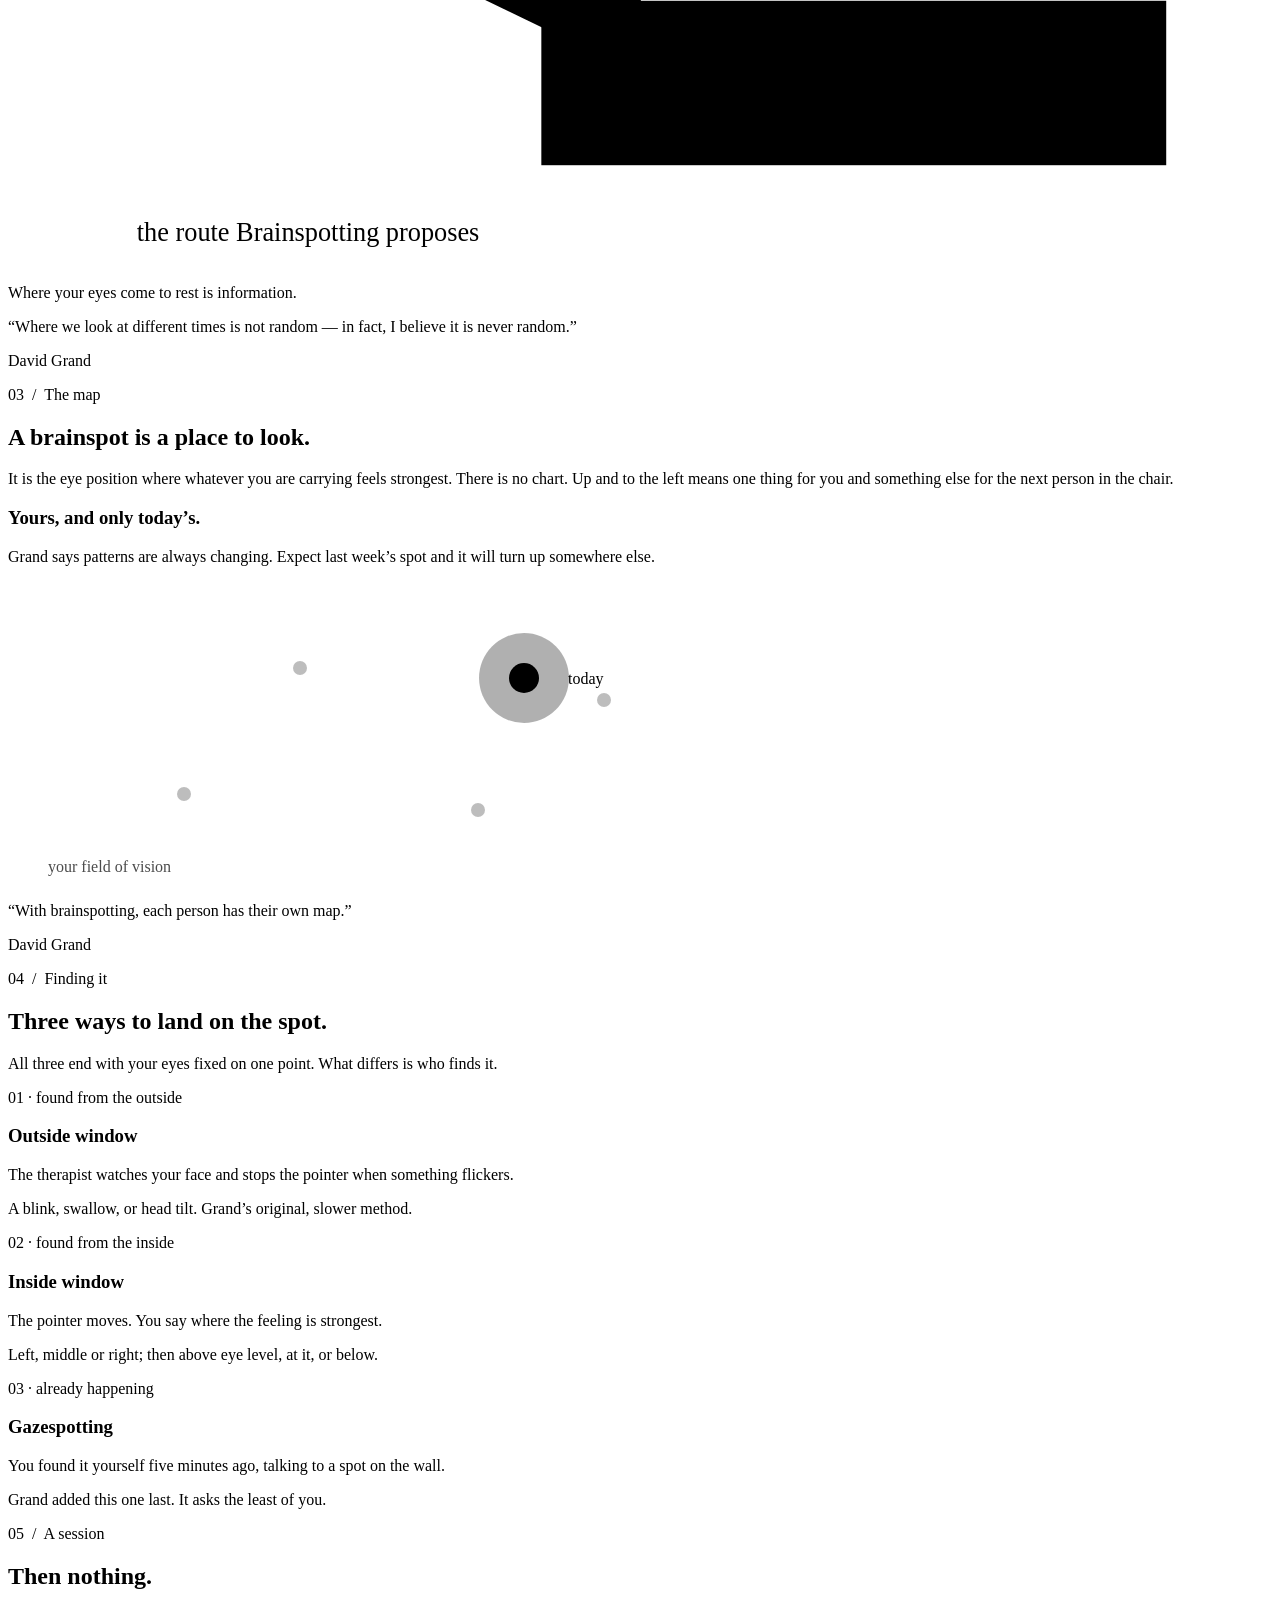
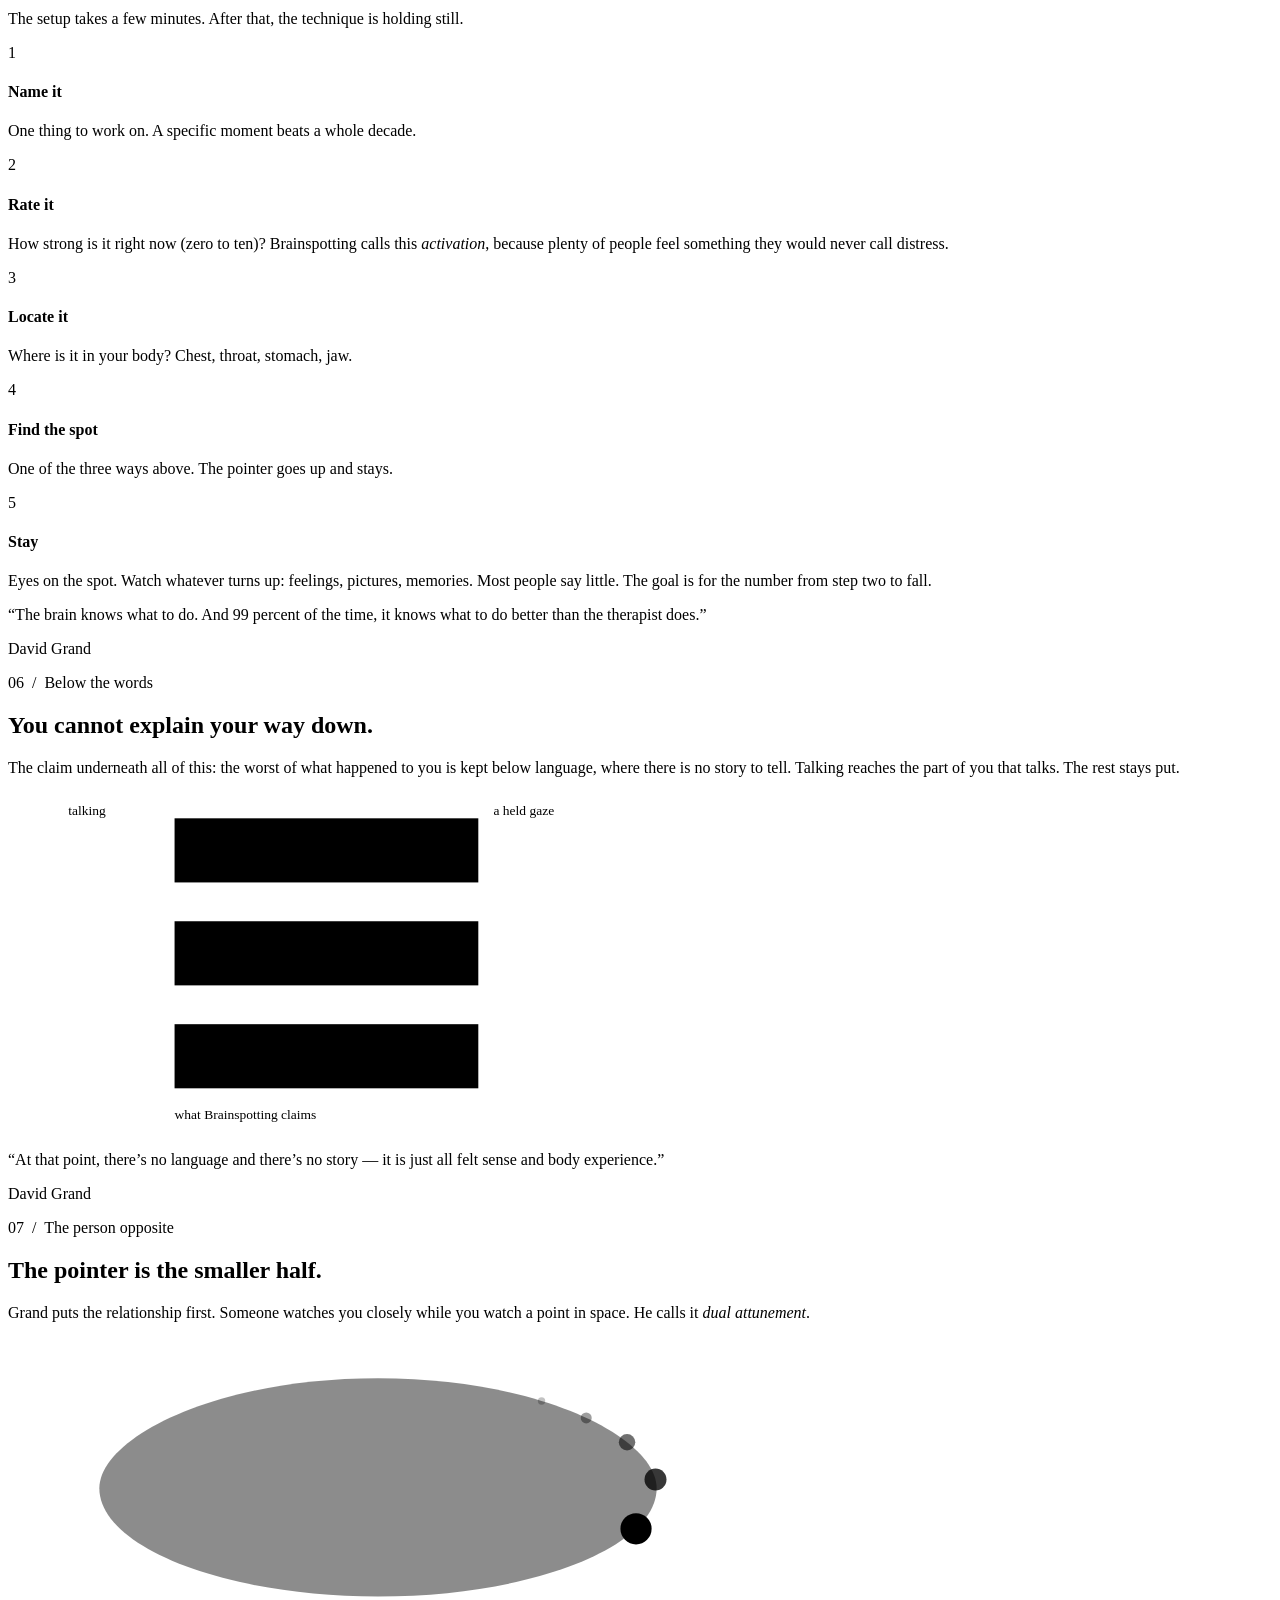
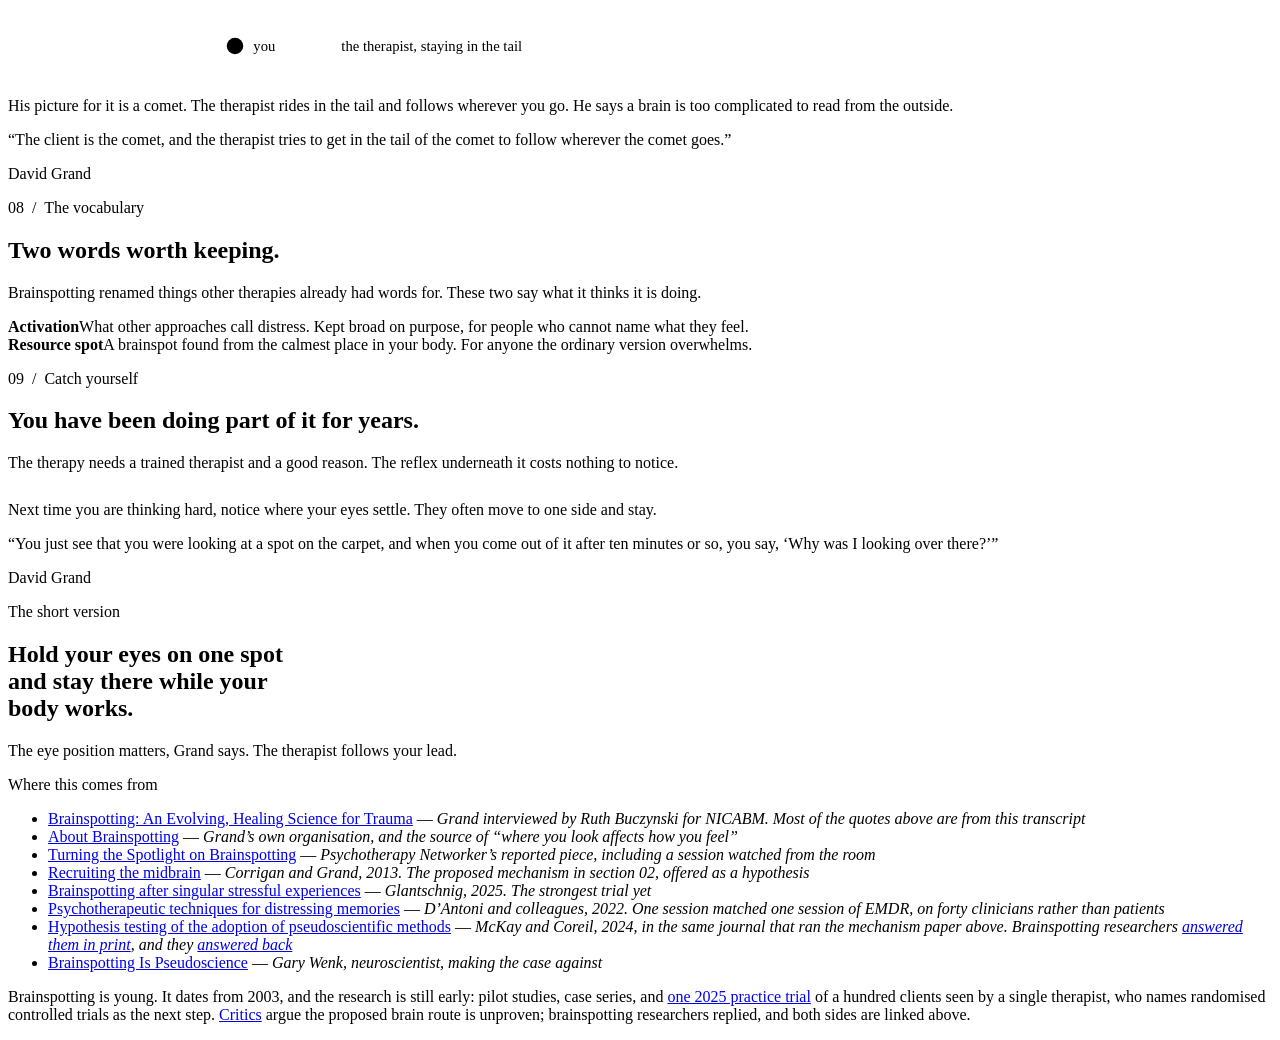
==== commit a27b4611: "Drop "for beginners" from the hero eyebrows Co-Authored-By: Claude Fable 5 <noreply@anthropic.com> C" ====
--- a/public/brainspotting/index.html
+++ b/public/brainspotting/index.html
@@ -27,7 +27,7 @@
 <!-- ============ HERO ============ -->
 <section class="hero">
   <a class="backlink" href="/">What that therapy word means</a>
-  <p class="eyebrow">David Grand, for beginners</p>
+  <p class="eyebrow">David Grand</p>
   <p class="term">Brainspotting</p>
   <h1>Where you<br>look affects<br>how you feel</h1>
   <p class="sub">A therapy for trauma, and for whatever you cannot get past: a memory, a fear, a jump you keep missing. Developed by psychotherapist David Grand.</p>
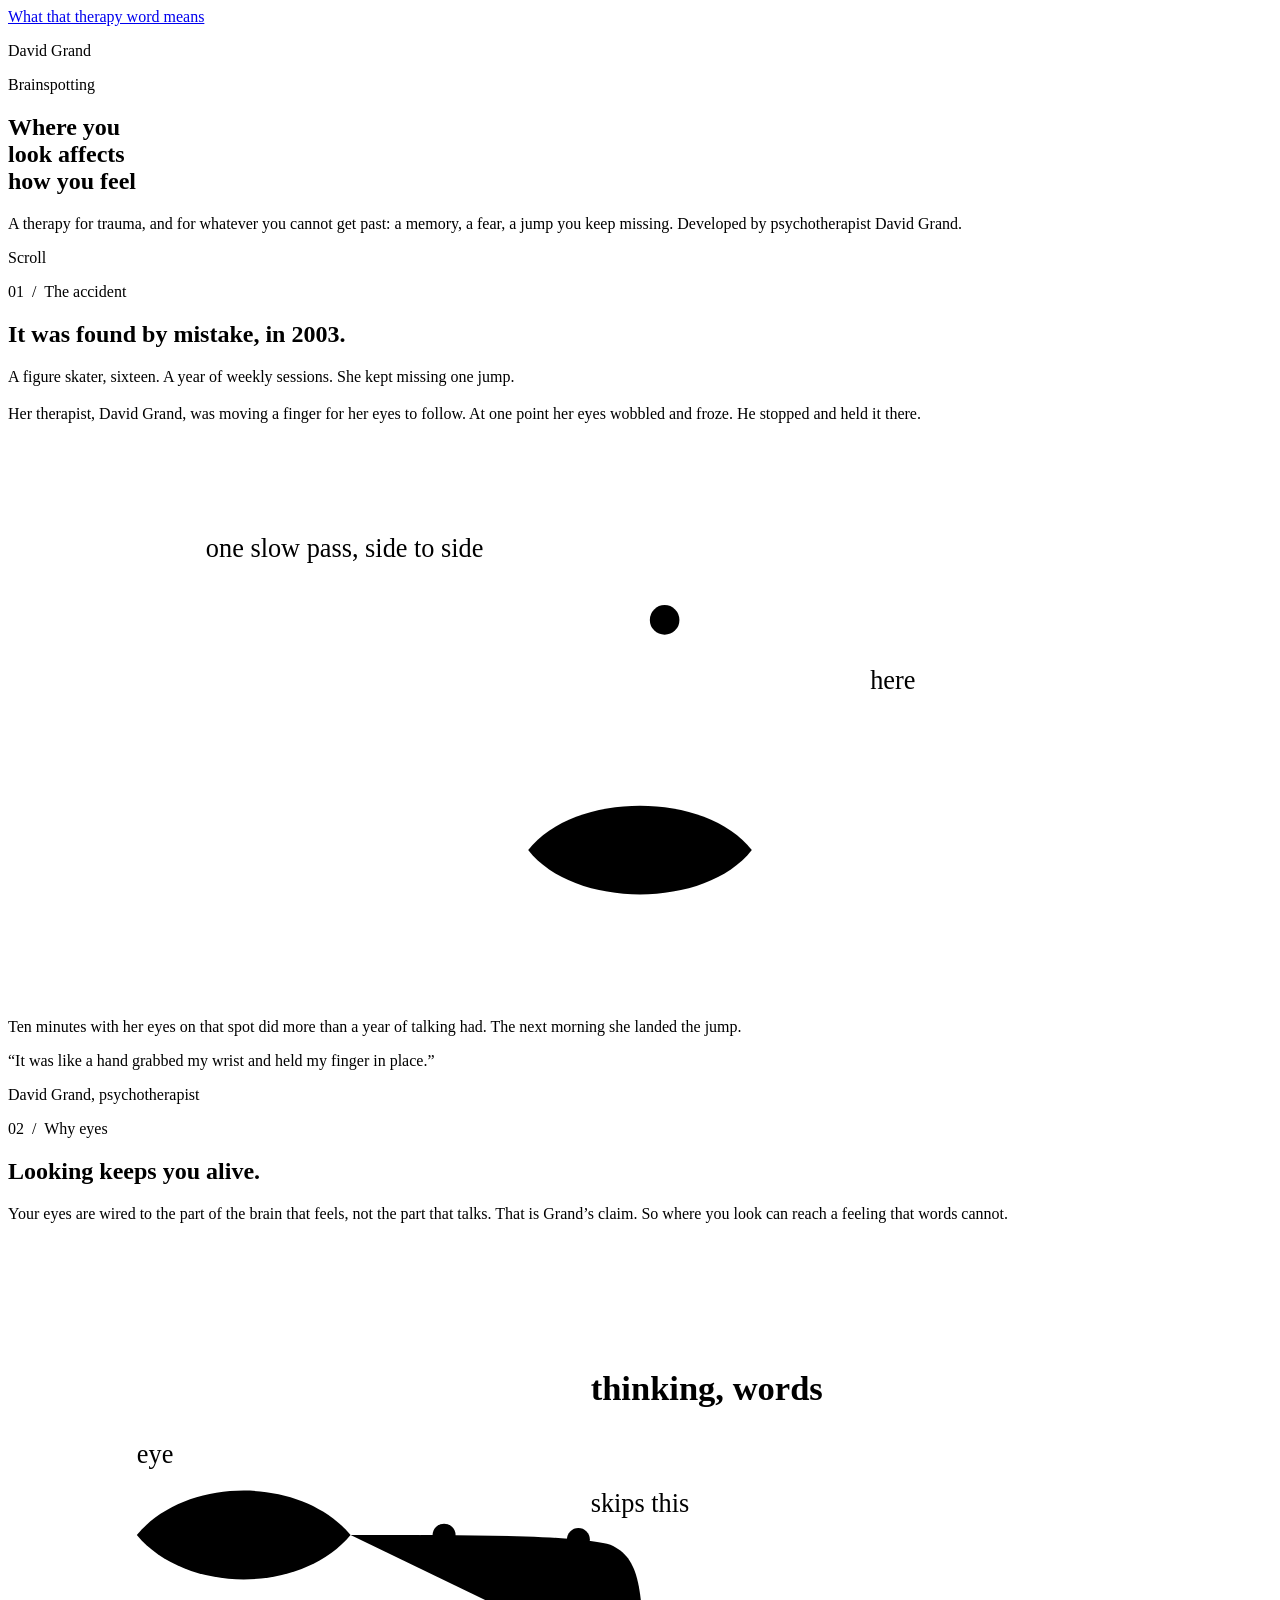
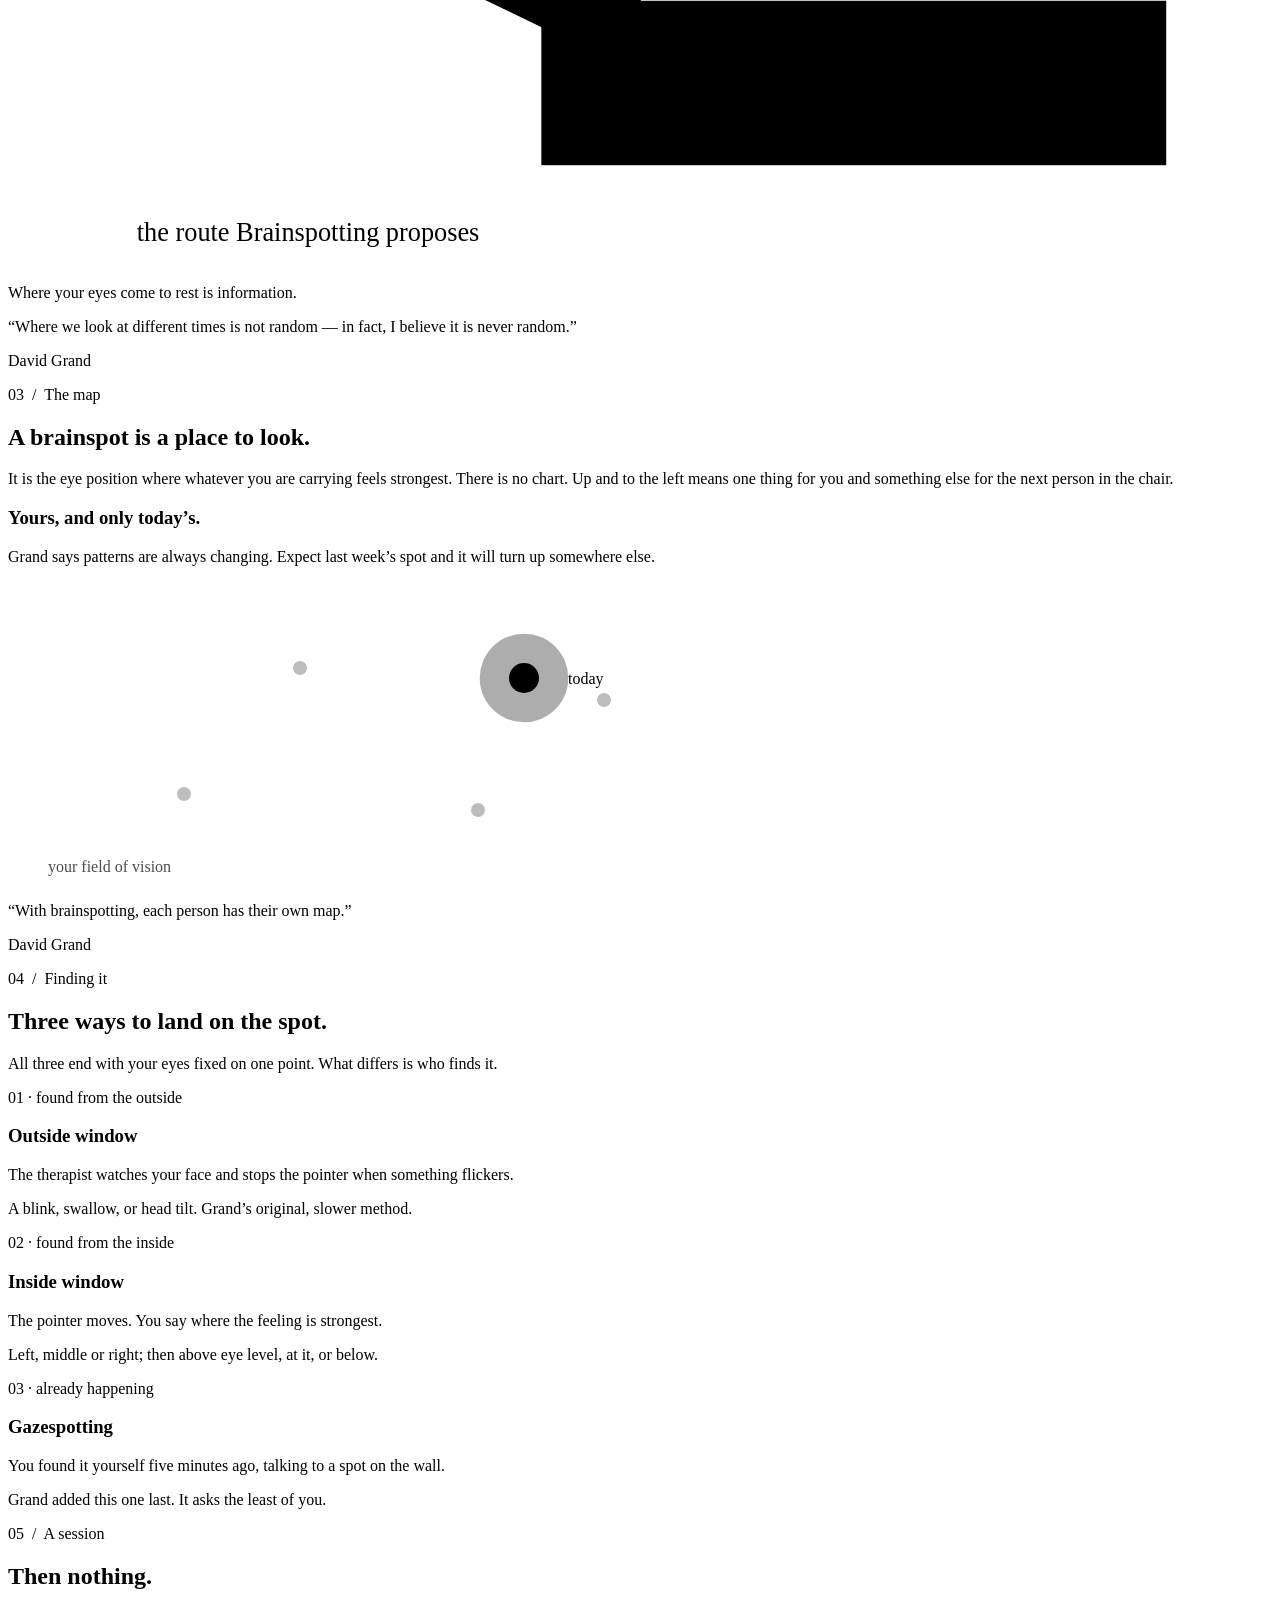
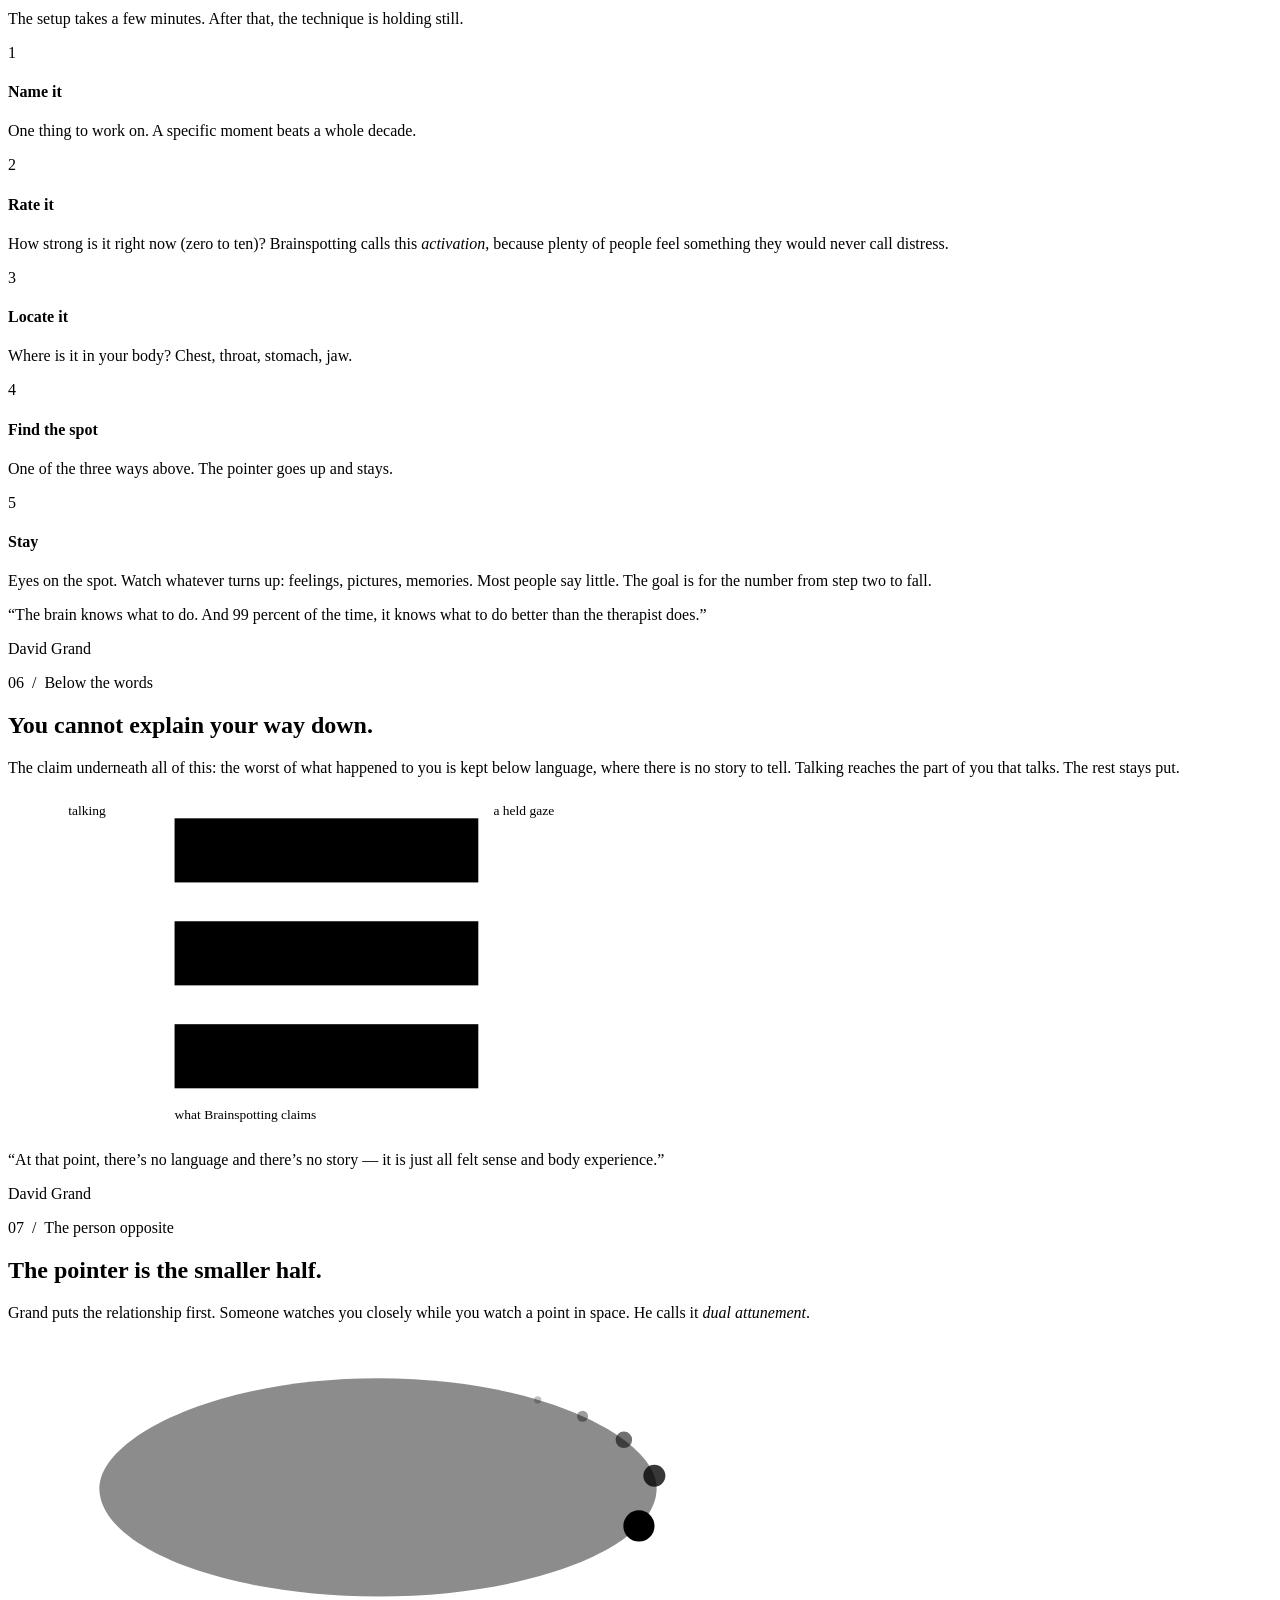
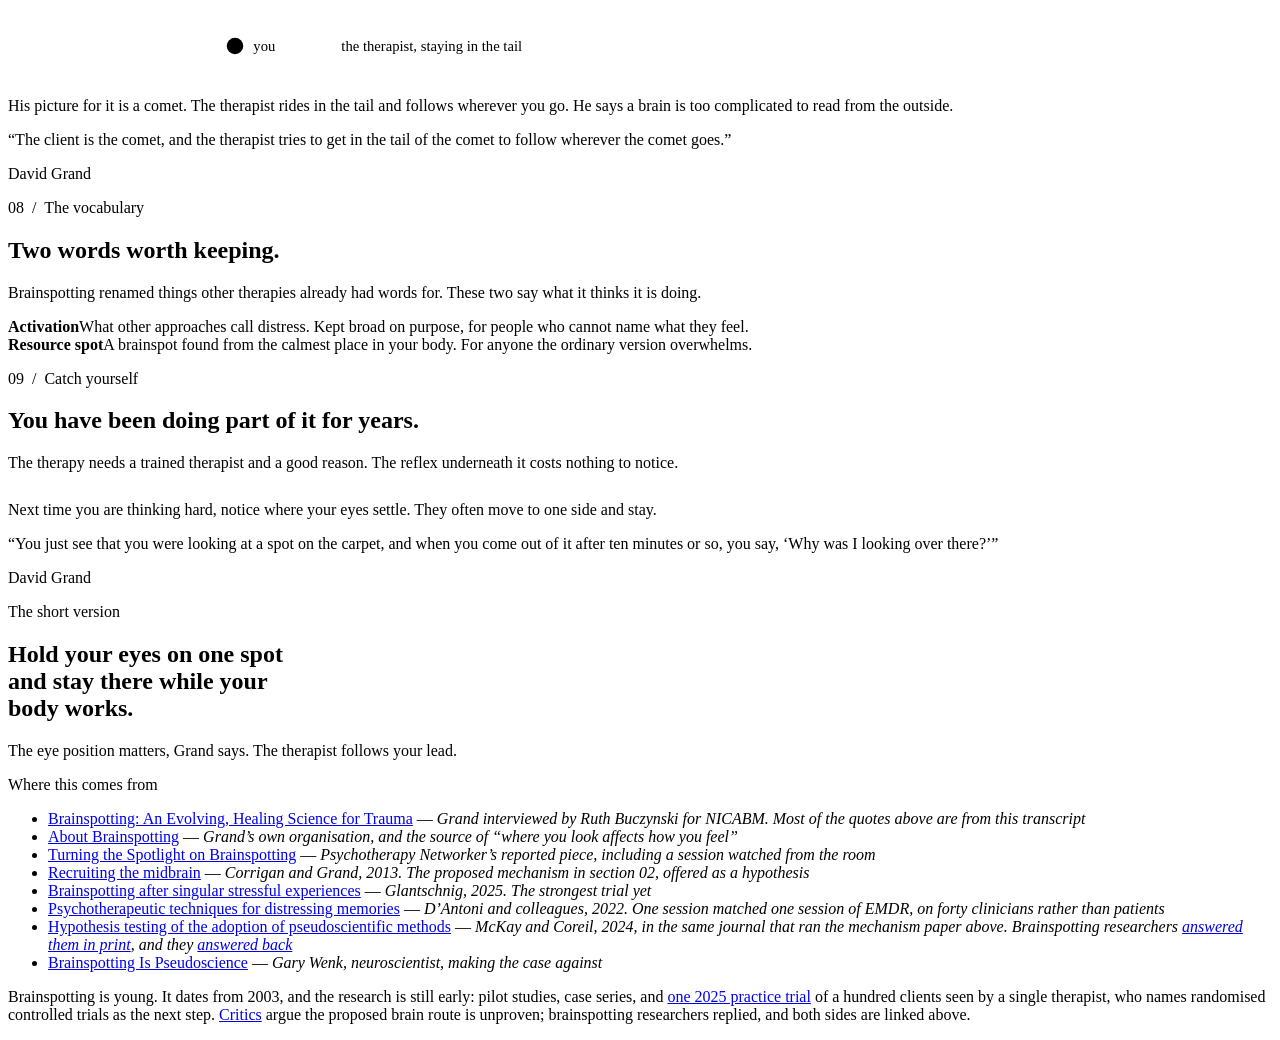
==== commit a42ecd94: "Move the site to therapy-words.com The custom domain is now the therapy-words.com apex; every page's" ====
--- a/public/brainspotting/index.html
+++ b/public/brainspotting/index.html
@@ -5,13 +5,13 @@
 <meta name="viewport" content="width=device-width, initial-scale=1">
 <title>Where You Look Affects How You Feel — Brainspotting</title>
 <meta name="description" content="A beginner's guide to Brainspotting: how David Grand found it by accident in 2003, what a brainspot is, the three ways of finding one, and where the evidence stands.">
-<link rel="canonical" href="https://therapywords.elezea.com/brainspotting/">
+<link rel="canonical" href="https://therapy-words.com/brainspotting/">
 <meta property="og:type" content="article">
 <meta property="og:site_name" content="What that therapy word means">
-<meta property="og:url" content="https://therapywords.elezea.com/brainspotting/">
+<meta property="og:url" content="https://therapy-words.com/brainspotting/">
 <meta property="og:title" content="Where You Look Affects How You Feel">
 <meta property="og:description" content="A therapy for trauma, and for whatever you cannot get past: a memory, a fear, a jump you keep missing.">
-<meta property="og:image" content="https://therapywords.elezea.com/brainspotting/og.png">
+<meta property="og:image" content="https://therapy-words.com/brainspotting/og.png">
 <meta property="og:image:width" content="1200">
 <meta property="og:image:height" content="630">
 <meta property="og:image:alt" content="Where you look affects how you feel — Brainspotting, David Grand">
